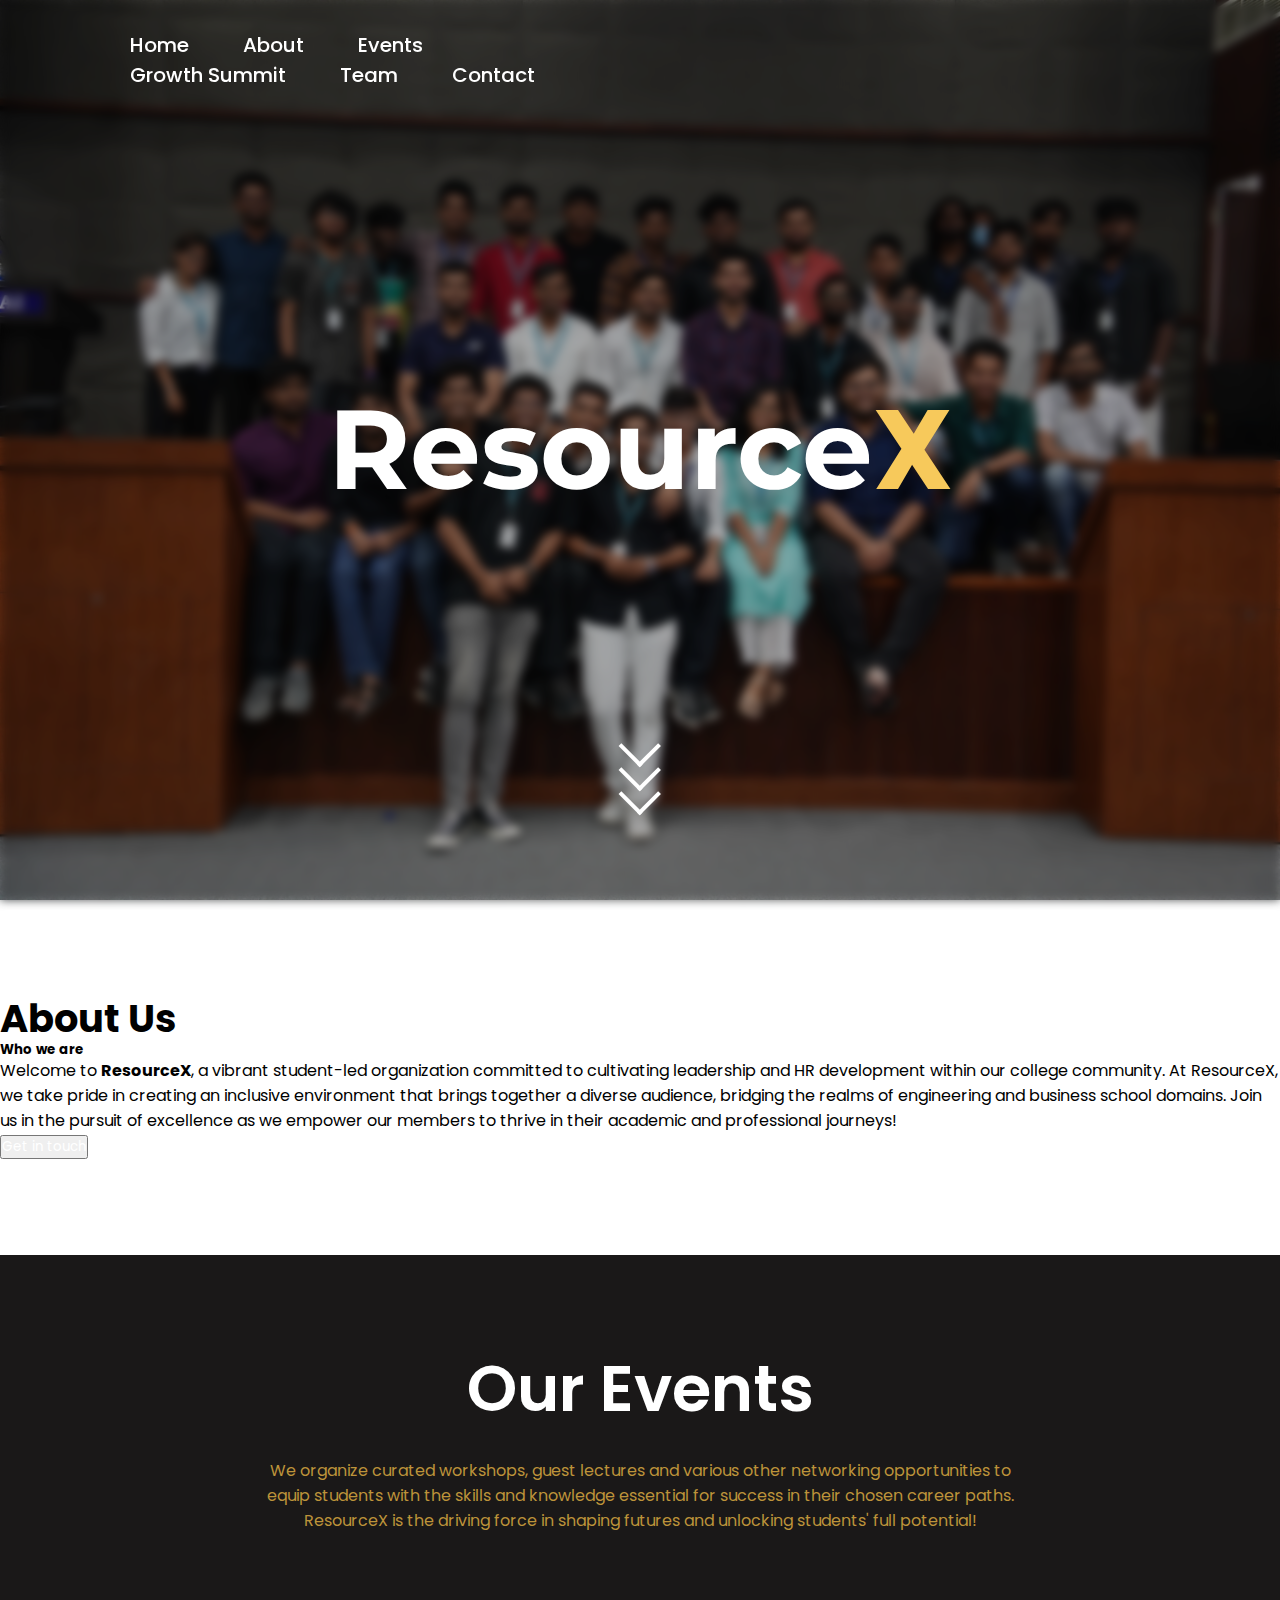
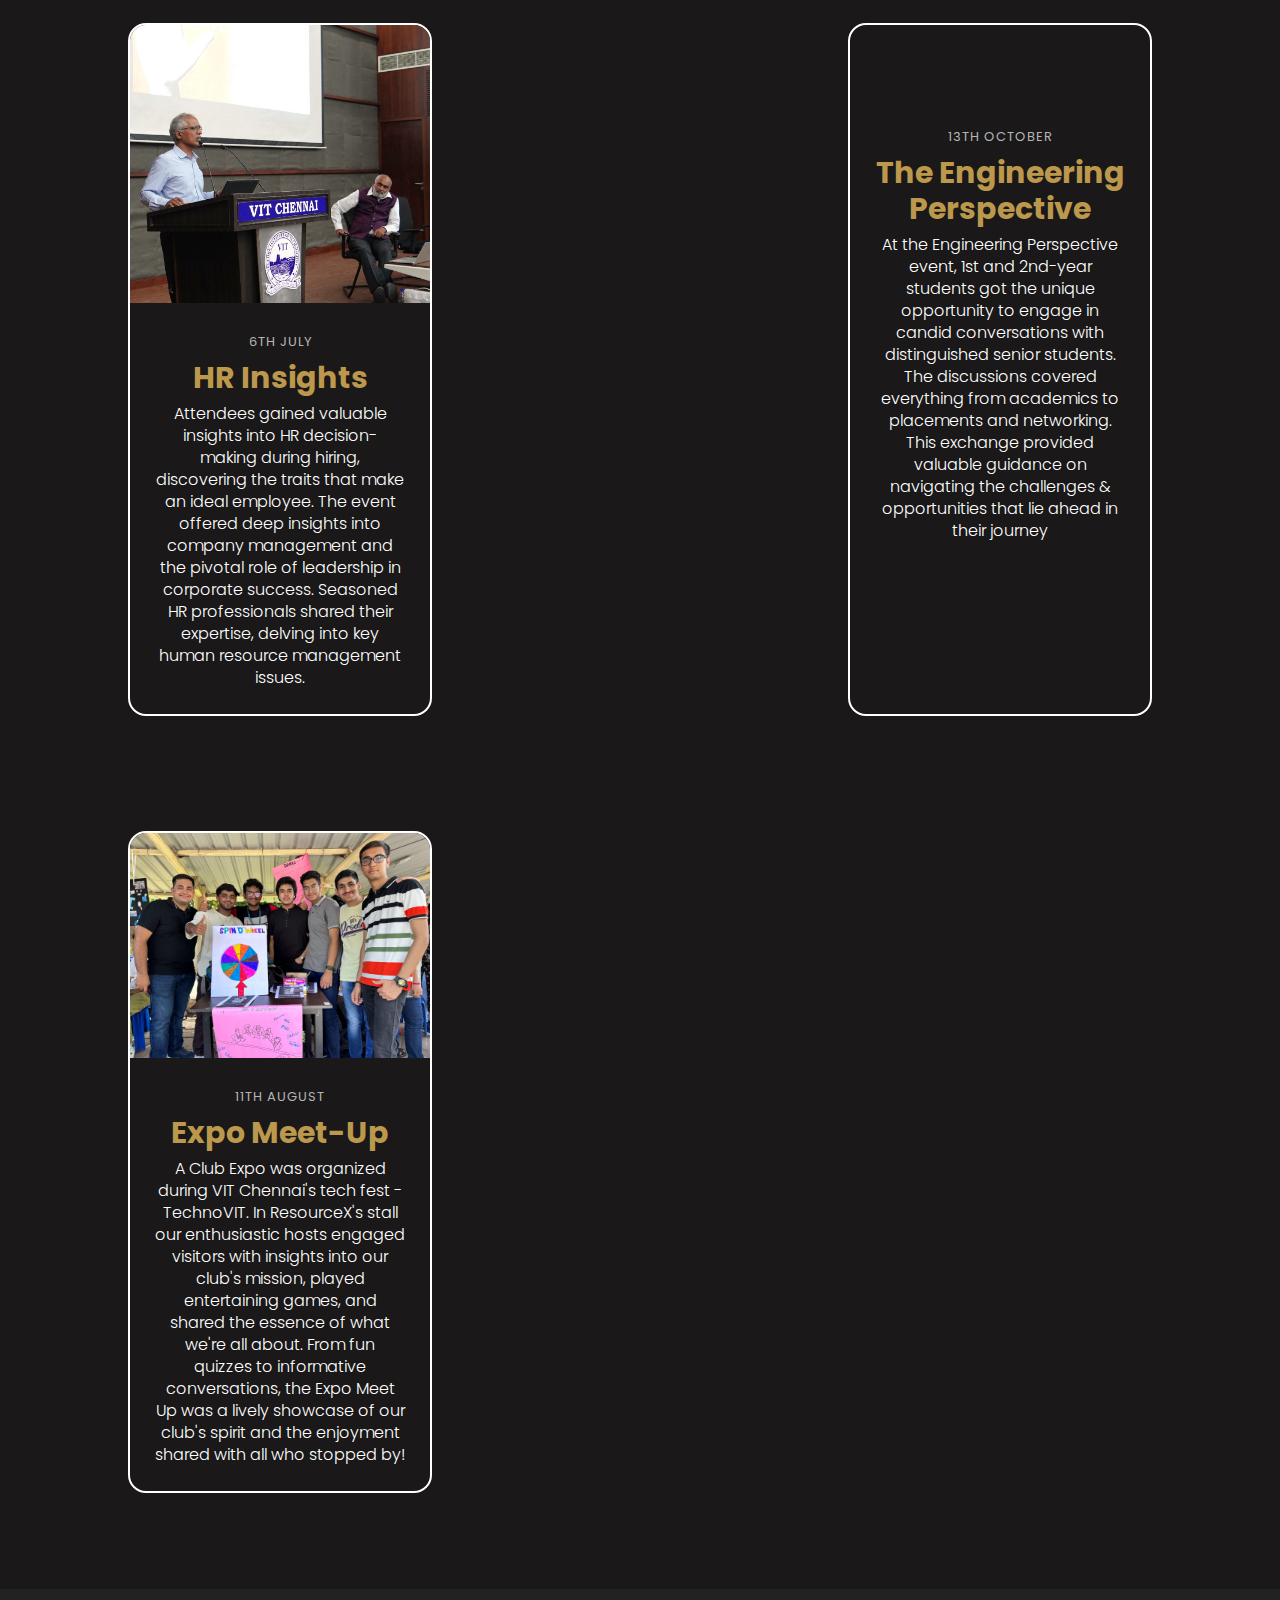
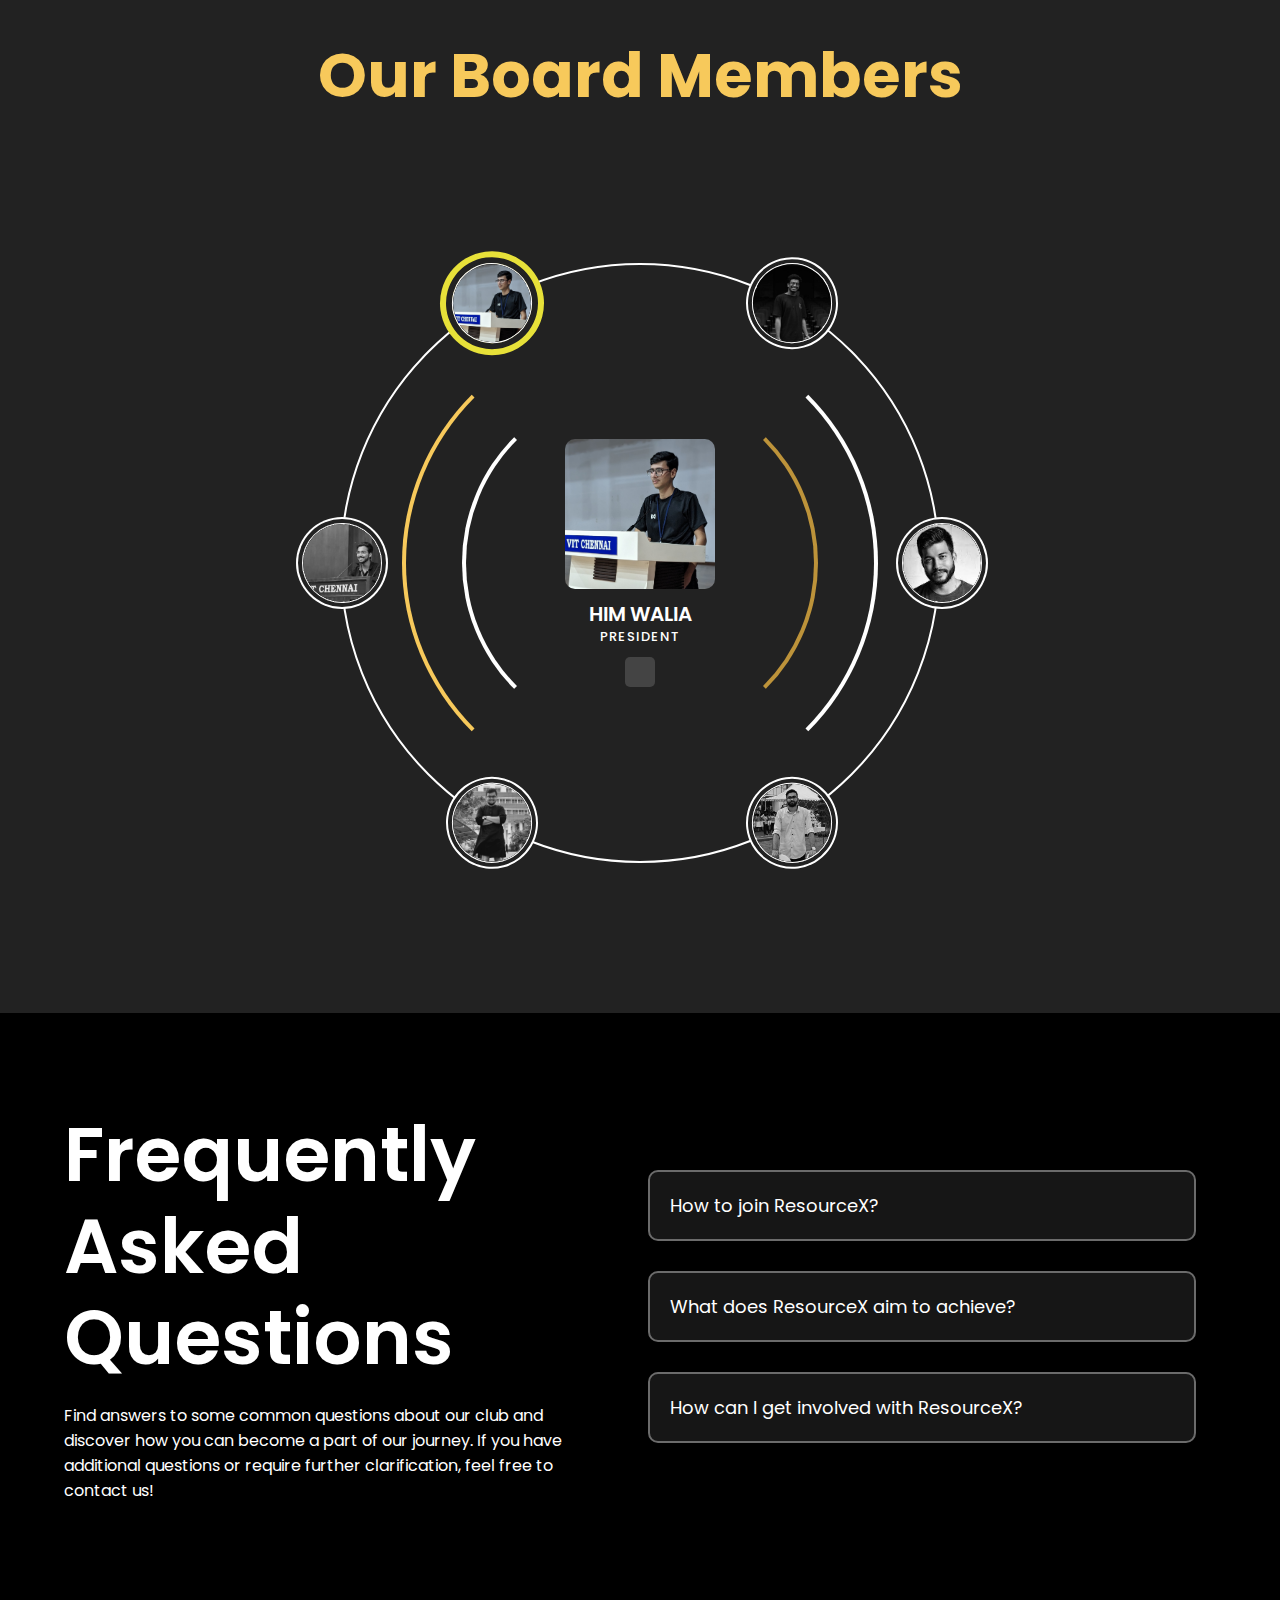
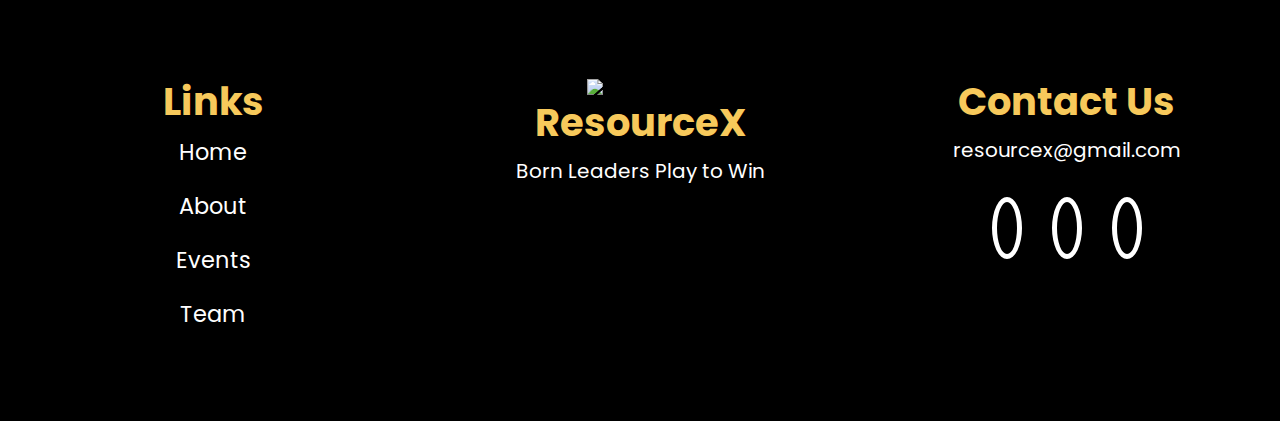
==== index.html @ d6bc9f36 "added content" ====
<!DOCTYPE html>
<html lang="en">

<head>
      <meta charset="UTF-8">
      <meta name="viewport" content="width=device-width, initial-scale=1.0">
      <title>ResourceX</title>

      <!-- Google tag (gtag.js) -->
      <script async src="https://www.googletagmanager.com/gtag/js?id=G-VREZQY65D8"></script>
      <script>
            window.dataLayer = window.dataLayer || [];
            function gtag() { dataLayer.push(arguments); }
            gtag('js', new Date());
            gtag('config', 'G-VREZQY65D8');
      </script>

      <link rel="stylesheet" href="./css/style.css">
      <!--UNICON CDN-->
      <link rel="stylesheet" href="https://unicons.iconscout.com/release/v4.0.8/css/line.css">
      <!--SWIPER JS CDN-->
      <link rel="stylesheet" href="https://cdn.jsdelivr.net/npm/swiper@10/swiper-bundle.min.css" />
      <!--GOOGLE FONTS-->
      <link rel="preconnect" href="https://fonts.googleapis.com">
      <link rel="preconnect" href="https://fonts.gstatic.com" crossorigin>
      <link href="https://cdn.jsdelivr.net/npm/remixicon@3.5.0/fonts/remixicon.css" rel="stylesheet">
      <link href="https://fonts.googleapis.com/css2?family=Libre+Baskerville&family=Montserrat:wght@100;300;400;500;600;700;900&family=Poppins:ital,wght@0,100;0,200;0,300;0,400;0,500;0,600;0,700;0,800;0,900;1,100;1,200;1,300;1,400;1,500;1,600;1,700;1,800;1,900&family=Raleway:ital,wght@0,100;0,200;0,300;0,400;0,500;0,600;0,700;0,800;0,900;1,100;1,200;1,300;1,400;1,500;1,600;1,700;1,800;1,900&display=swap"
            rel="stylesheet">

      <script src="https://code.jquery.com/jquery-3.6.4.min.js"></script>
      <script src="https://ajax.googleapis.com/ajax/libs/jquery/3.5.1/jquery.min.js"></script>


</head>

<body>
      <nav class="navbar">
            <div class="max-width">
                  <div class="navbar-contents">
                        <ul class="menu"> 
                              <li><a href="#home" class="menu-btn">Home</a></li>
                              <li><a href="#about" class="menu-btn">About</a></li>
                              <li><a href="#events" class="menu-btn">Events</a></li>
                        </ul>
                        <div class="logo"><a href="#"><img src="images/ResourceX Logo.png" alt=""></a></div>
                        <ul class="menu">
                              <li><a href="https://drive.google.com/file/d/16_vBStcvI0XlzxNdXzCp1y3q7kFUFlXz/view?usp=sharing" target="_blank" class="menu-btn">Growth Summit</a></li>
                              <li><a href="#team" class="menu-btn">Team</a></li>
                              <li><a href="#footer" class="menu-btn">Contact</a></li>
                        </ul>
                  </div>
            </div>
      </nav>

      <section class="home" id="home">
            <div class="max-width">
                  <div class="home-content">
                        <div>
                              <h1>Resource<span>X</span></h1>
                        </div>
                        <div class="scroll-down">
                              <a href="#about">
                                    <div class="scroll-animation">
                                          <span></span>
                                          <span></span>
                                          <span></span>
                                    </div>
                              </a>
                        </div>
                  </div>

            </div>
      </section>

      <section class="about" id="about">
            <div class="about-content">
                  <div class="blob-wrapper">
                        <div class="blob-box"></div>
                  </div>
                  <div class="about-text">
                        <h1>About Us</h1>
                        <h5>Who we are</h5>
                        <p>
                              Welcome to <strong>ResourceX</strong>, a vibrant student-led organization committed to cultivating 
                              leadership and HR development within our college community. At ResourceX, we take pride in creating an inclusive environment 
                              that brings together a diverse audience, bridging the realms of engineering and 
                              business school domains. Join us in the pursuit of excellence as we empower our 
                              members to thrive in their academic and professional journeys!
                        </p>      
                        <button><a href="#footer">Get in touch</a></button>
                  </div>
            </div>
      </section>
      <!--============================END OF THE CATEGORIES=============================-->
      <section class="events" id="events">
            <div class="events-page">
                  <h2 class="event-title">Our Events</h2>
                  <div class="event-page-desc">
                        
                        We organize curated workshops, guest lectures and various other networking 
                        opportunities to equip students with the skills and knowledge essential for 
                        success in their chosen career paths. ResourceX is the driving force in shaping futures 
                        and unlocking students' full potential!
                  </div>
                  <div class="event-cards">
                        <div class="event-card">
                              <img src="images/hr_insights/hri_cover.jpg"
                                    alt="">
                              <div class="card-text">
                                    <span class="date">6th July</span>
                                    <h3>HR Insights</h3>
                                    <p>
                                          Attendees gained valuable insights into HR decision-making during hiring, discovering the traits that make an ideal employee. The event offered deep insights into company management and the pivotal role of leadership in corporate success. Seasoned HR professionals shared their expertise, delving into key human resource management issues.
                                    </p>

                              </div>
                        </div>

                        <div class="event-card">
                              <img src="./images/TEP/TEP (1).jpeg"alt="">
                              <div class="card-text">
                                    <span class="date">13th october</span>
                                    <h3>The Engineering Perspective</h3>
                                    <p>At the Engineering Perspective event, 1st and 2nd-year students got the unique 
                                          opportunity to engage in candid conversations with distinguished senior students.
                                          The discussions covered everything from academics to placements and networking. This
                                          exchange provided valuable guidance on navigating the challenges & opportunities
                                          that lie ahead in their journey</p>
                              
                              </div>
                        </div>

                        <div class="event-card">
                              <img src="images/expo/EXP (2).jpg"
                                    alt="">
                              <div class="card-text">
                                    <span class="date">11th August</span>
                                    <h3>Expo Meet-Up</h3>
                                    <p>
                                          A Club Expo was organized during VIT Chennai's tech fest - TechnoVIT. In ResourceX's stall our enthusiastic hosts engaged visitors with insights into our club's mission, played entertaining games, and shared the essence of what we're all about. From fun quizzes to informative conversations, the Expo Meet Up was a lively showcase of our club's spirit and the enjoyment shared with all who stopped by!
                                    </p>
                                    </div>
                        </div>
                        

                  </div>
            </div>

      </section>
      <!--============================END OF THE EVENTS=============================-->

      <h1 class="team-title" id="team">Our Board Members</h1>

      <section class="team">
            <div class="team-section">
                  <div class="icon">
                        <div class="imgBx active" style="--i:1;" data-id="content1">
                              <img src="./images/board/him.jpg" alt="">
                        </div>
                        <div class="imgBx" style="--i:2;" data-id="content2">
                              <img src = "./images/board/harsha.jpg" alt="">
                        </div>
                        <div class="imgBx" style="--i:3;" data-id="content3">
                              <img src="./images/board/sample-person.jpeg" alt="">
                        </div>
                        <div class="imgBx" style="--i:4;" data-id="content4">
                              <img src="./images/board/ekagra.jpg" alt="">
                        </div>
                        <div class="imgBx" style="--i:5;" data-id="content5">
                              <img src="./images/board/nilabh1.jpg" alt="">
                        </div>
                        <div class="imgBx" style="--i:6;" data-id="content6">
                              <img src="./images/board/vinay1.jpg" alt="">
                        </div>
                  </div>
                  <div class="teams-content">
                        <div class="contentBx active" id="content1">
                              <div class="teams-card">
                                    <div class="imgBx">
                                          <img src="./images/board/him.jpg" alt="">
                                    </div>
                                    <div class="textBx">
                                          <h2>Him Walia<br><span>President</span></h2>
                                          <ul class="sci">
                                                <li><a href="#"><i class="ri-linkedin-fill"></i></a></li>
                                          </ul>
                                    </div>
                              </div>
                        </div>
                        <div class="contentBx" id="content2">
                              <div class="teams-card">
                                    <div class="imgBx">
                                          <img src="./images/board/harsha.jpg" alt="">
                                    </div>
                                    <div class="textBx">
                                          <h2>Harsha Muppalla<br><span>Vice-President</span></h2>
                                          <ul class="sci">
                                                <li><a href="#"><i class="ri-linkedin-fill"></i></a></li>
                                          </ul>
                                    </div>
                              </div>
                        </div>
                        <div class="contentBx" id="content3">
                              <div class="teams-card">
                                    <div class="imgBx">
                                          <img src="images/sample-person.jpeg" alt="">
                                    </div>
                                    <div class="textBx">
                                          <h2>Sanjeedah Siraj<br><span>Joint Secretary</span></h2>
                                          <ul class="sci">
                                                <li><a href="#"><i class="ri-linkedin-fill"></i></a></li>
                                          </ul>
                                    </div>
                              </div>
                        </div>
                        <div class="contentBx" id="content4">
                              <div class="teams-card">
                                    <div class="imgBx">
                                          <img src="./images/board/ekagra.jpg" alt="">
                                    </div>
                                    <div class="textBx">
                                          <h2>Ekagra Nigam<br><span>Treasurer</span></h2>
                                          <ul class="sci">
                                                <li><a href="#"><i class="ri-linkedin-fill"></i></a></li>
                                          </ul>
                                    </div>
                              </div>
                        </div>
                        <div class="contentBx" id="content5">
                              <div class="teams-card">
                                    <div class="imgBx">
                                          <img src="./images/board/nilabh1.jpg" alt="">
                                    </div>
                                    <div class="textBx">
                                          <h2>Nilabh Pandey<br><span>Advisory</span></h2>
                                          <ul class="sci">
                                                <li><a href="#"><i class="ri-linkedin-fill"></i></a></li>
                                          </ul>
                                    </div>
                              </div>
                        </div>
                        <div class="contentBx" id="content6">
                              <div class="teams-card">
                                    <div class="imgBx">
                                          <img src="./images/board/vinay1.jpg" alt="">
                                    </div>
                                    <div class="textBx">
                                          <h2>Vinay Malkar<br><span>Advisory</span></h2>
                                          <ul class="sci">
                                                <li><a href="#"><i class="ri-linkedin-fill"></i></a></li>
                                          </ul>
                                    </div>
                              </div>
                        </div>
                  </div>
            </div>

      </section>

      <!--============================START OF FAQs=============================-->

      <section class="faq">
            <div class="faq-contents">
                  <div class="faq-title">
                        <h2>Frequently Asked Questions</h2>
                        <span>
                              Find answers to some common questions about our club and discover how you can become a part of our journey. If you have additional questions or require further clarification, feel free to contact us!
                        </span>
                  </div>
                  <div class="faq-boxes">

                        <div class="faqbox">
                              <div class="question">
                                    <span>How to join ResourceX?</span>
                                    <i class="icon ri-arrow-down-s-line ri-2x"></i>
                              </div>
                              <div class="answer">
                                    To join the ResourceX you can apply via the official Student Welfare Committee's mail. The recruitment drive starts at the beginning of each semester of the regular academic schedule.
                              </div>
                        </div>
                        <div class="faqbox">
                              <div class="question">
                                    <span>What does ResourceX aim to achieve?</span>
                                    <i class="icon ri-arrow-down-s-line ri-2x"></i>
                              </div>
                              <div class="answer">
                                    ResourceX is dedicated to elevating students' professional skills and empowering them to enhance their resumes through a range of events, seminars, and hands-on workshops. We provide opportunities to refine your professional toolkit and unlock new possibilities for your career growth.
                              </div>
                        </div>
                        <div class="faqbox">
                              <div class="question">
                                    <span>How can I get involved with ResourceX?</span>
                                    <i class="icon ri-arrow-down-s-line ri-2x"></i>
                              </div>
                              <div class="answer">
                                    Getting involved with ResourceX is easy! Attend our events, participate in seminars, and join our workshops to actively contribute to your professional development. Stay updated on our upcoming activities through our Instagram handle and your VIT email.
                              </div>
                        </div>
                  </div>
            </div>
      </section>
      <!--============================END OF FAQs=============================-->

      <!--============================START OF TESTIMONIALS=============================-->
      <!--
      <section class="container testimonials_container mySwiper">
            <h2>Board Member's Testimonials</h2>
            <div class="swiper-wrapper">
                  <article class="testimonials swiper-slide">
                        <div class="avatar">
                              <img src="./images/avatar1.jpg" alt="">
                        </div>
                        <div class="testimonial_info">
                              <h5>Him Walia</h5>
                              <small>PRESIDENT</small>
                        </div>
                        <div class="testimonial_body">
                              <p>Lorem, ipsum dolor sit amet consectetur adipisicing elit. Minima minus nulla delectus perspiciatis, sint voluptatem nostrum harum porro quas! In.</p>
                        </div>
                  </article>

                  <article class="testimonials swiper-slide">
                        <div class="avatar">
                              <img src="./images/avatar2.jpg" alt="">
                        </div>
                        <div class="testimonial_info">
                              <h5>Student 2</h5>
                              <small>VICE-PRESIDENT</small>
                        </div>
                        <div class="testimonial_body">
                              <p>Lorem, ipsum dolor sit amet consectetur adipisicing elit. Minima minus nulla delectus perspiciatis, sint voluptatem nostrum harum porro quas! In.</p>
                        </div>
                  </article>

                  <article class="testimonials swiper-slide">
                        <div class="avatar">
                              <img src="./images/avatar3.jpg" alt="">
                        </div>
                        <div class="testimonial_info">
                              <h5>Student 3</h5>
                              <small>GEN-SEC</small>
                        </div>
                        <div class="testimonial_body">
                              <p>Lorem, ipsum dolor sit amet consectetur adipisicing elit. Minima minus nulla delectus perspiciatis, sint voluptatem nostrum harum porro quas! In.</p>
                        </div>
                  </article>

                  <article class="testimonials swiper-slide">
                        <div class="avatar">
                              <img src="./images/avatar4.jpg" alt="">
                        </div>
                        <div class="testimonial_info">
                              <h5>Student 4</h5>
                              <small>Treasurer</small>
                        </div>
                        <div class="testimonial_body">
                              <p>Lorem, ipsum dolor sit amet consectetur adipisicing elit. Minima minus nulla delectus perspiciatis, sint voluptatem nostrum harum porro quas! In.</p>
                        </div>
                  </article>

                  <article class="testimonials swiper-slide">
                        <div class="avatar">
                              <img src="./images/avatar5.jpg" alt="">
                        </div>
                        <div class="testimonial_info">
                              <h5>Student 5</h5>
                              <small>Design & Media Head</small>
                        </div>
                        <div class="testimonial_body">
                              <p>Lorem, ipsum dolor sit amet consectetur adipisicing elit. Minima minus nulla delectus perspiciatis, sint voluptatem nostrum harum porro quas! In.</p>
                        </div>
                  </article>
            </div>
            <div class="swiper-pagination"></div>
      </section>-->
      <!-- ====================END OF TESTIMONIALS============-->


      <footer class="footer" id="footer">
            <div class="footer-col">
                  <h1>Links</h1>
                  <ul class="links">
                        <li><a href="#home">Home</a></li>
                        <li><a href="#about">About</a></li>
                        <li><a href="#events">Events</a></li>
                        <li><a href="#team">Team</a></li>
                  </ul>
            </div>
            <div class="footer-col">

                  <img src="./images/ResourceX Logo.png" class="resourcex_logo">
                  <h1>ResourceX</h1>
                  <p><i class="ri-double-quotes-l"></i>Born Leaders Play to Win<i class="ri-double-quotes-r"></i></p>
            </div>
            <div class="footer-col">
                  <h1>Contact Us</h1>
                  <p class="email-add"><a href="mailto:resourcex@gmail.com">resourcex@gmail.com</a></p>
                  <ul class="socials">
                        
                        <li><a href="https://www.instagram.com/resourcex_vitcc/"><i class="ri-instagram-fill ri-xl"></i></a></li>
                        <!-- <li><a href="#"><i class="ri-map-pin-2-fill ri-xl"></i></a></li> -->
                        <li><a href="https://www.linkedin.com/company/resourcex-vitcc/"><i class="ri-linkedin-fill ri-xl"></i></a></li>
                        <li><a href="#"><i class="ri-twitter-x-line ri-xl"></i></a></li>
                        <!-- <li><a href="#"><i class="ri-github-fill ri-xl"></i></a></li> -->
                  </ul>
            </div>
      </footer>

      <script src="./main.js"></script>
      <script src="https://cdn.jsdelivr.net/npm/swiper@10/swiper-bundle.min.js"></script>
      <script>
            var swiper = new Swiper(".mySwiper", {
                  slidesPerView: 2,
                  spaceBetween: 30,
                  freeMode: true,
                  pagination: {
                        el: ".swiper-pagination",
                        clickable: true,
                  },
                  // when window width is >= 600px
                  breakpoints: {
                        600: {
                              slidesPerView: 3
                        }
                  }
            });

            let imgBx = document.querySelectorAll('.imgBx');
            let contentBx = document.querySelectorAll('.contentBx');

            for (let i = 0; i < imgBx.length; i++) {
                  imgBx[i].addEventListener('mouseover', function () {
                        
                        for (let i = 0; i < contentBx.length; i++) {
                              contentBx[i].className = 'contentBx';
                        }
                        document.getElementById(this.dataset.id).className = 'contentBx active';

                        for (let i = 0; i < contentBx.length; i++) {
                              imgBx[i].className = 'imgBx';
                        }
                        this.className = 'imgBx active';
                  });
            }
      </script>
</body>

</html>
---- css/style.css ----
@import url('https://fonts.googleapis.com/css2?family=Poppins:wght@400;500;600;700&family=Ubuntu:wght@400;500;700&display=swap');
@import url('https://fonts.googleapis.com/css2?family=Montserrat&display=swap');
@import url('https://fonts.googleapis.com/css?family=Prompt&display=swap');
@import url('https://fonts.googleapis.com/css2?family=Outfit:wght@700&display=swap');

* {
      margin: 0;
      padding: 0;
      box-sizing: border-box;
      font-family: "Poppins", sans-serif;
      text-decoration: none;
}

html {
      scroll-behavior: smooth;
}

:root {
      --color-primary: #7A563A;
      --color-success: #00bf8e;
      --color-warning: #f7c95b;
      --color-danger: #f75842;
      --color-danger-variant: rgba(247, 88, 66, 0.4);
      --color-white: #fff;
      --color-light: rgba(255, 255, 255, 0.7);
      --color-black: #000;
      --color-bg: #694A31;
      --color-bg1: #956F3F;
      --color-bg2: #BC984D;

      --container-width-lg: 76%;
      --container-width-md: 90%;
      --container-width-sm: 94%;

      --transition: all 400ms ease;
}

.max-width {
      max-width: 1300px;
      padding: 0 80px;
      margin: auto;
}

/*navbar styling*/

.navbar {
      position: fixed;
      width: 100%;
      z-index: 999;
      padding: 30px 0;
      transition: all 0.3 ease;
}

.navbar.sticky {
      padding: 15px 0;
      background: #000;
}

.navbar .max-width {
      display: flex;
      align-items: center;
      justify-content: space-between;
}

.navbar .logo a {
      color: #fff;
      font-size: 35px;
      font-weight: 600;
}

.navbar .logo a span {
      color: #f7c95b;
      transition: all 0.3s ease;
}

.navbar.sticky .logo a span {
      color: #f7c95b;

}

.navbar .menu li {
      display: none;
      display: inline-block;
}

.navbar .menu li a {
      display: block;
      color: #fff;
      font-size: 20px;
      font-weight: 500;
      margin-left: 50px;
      transition: color 0.3 ease;
      position: relative;
}

.navbar .menu li a::before {
      content: "";
      position: absolute;
      top: 100%;
      left: 0;
      width: 0;
      height: 2px;
      background: #fff;
      transition: .3s;

}

.navbar .menu li a:hover::before {
      width: 100%;
}

/* home page styling*/

.home {
      display: flex;
      /*background: linear-gradient(109.6deg, rgb(43, 1, 91) 13.4%, rgb(122, 2, 54) 100.2%);*/
      background: url(../images/DSC04580.JPG);
      background-size: cover;
      background-attachment: fixed;
      color: white;
      height: 100vh;
      color: #fff;
      min-height: 500px;
      background-size: cover;
      background-attachment: fixed;
      font-family: 'Ubuntu', sans-serif;
      position: relative;
}

.home::before {
      content: '';
      position: absolute;
      top: 0;
      left: 0;
      right: 0;
      bottom: 0;
      background: inherit;
      filter: blur(5px) brightness(70%);
}

.home-content {
      position: relative;
      z-index: 1;
}

.home h1 {
      font-size: 7em;
      text-align: center;
      margin: 0;
      font-family: 'Montserrat', sans-serif;

}

.home h1 span {
      color: #f7c95b;

}

/*scroll animation*/
.scroll-down {
      background: none;
      width: 50%;
      display: flex;
      align-items: center;
      justify-content: center;
      position: absolute;
      bottom: -32vh;
      left: 50%;
      transform: translateX(-50%);
}

.scroll-animation {
      display: flex;
      flex-direction: column;
      align-items: center;
      justify-content: space-between;
}

.scroll-animation span {
      display: block;
      width: 30px;
      height: 30px;
      border-bottom: 4px solid white;
      border-right: 4px solid white;
      transform: rotate(45deg);
      animation: scroll 2s linear infinite;
      margin: -3px;
}

.scroll-animation span:nth-child(2) {
      animation-delay: -0.2s;
}

.scroll-animation span:nth-child(3) {
      animation-delay: -0.4s;
}

@keyframes scroll {
      0% {
            opacity: 0;
            transform: rotate(45deg) translate(-20px, -20px);
      }

      50% {
            opacity: 1;
      }

      100% {
            opacity: 0;
            transform: rotate(45deg) translate(20px, 20px);
      }
}

/* /* 1rem = 16px */
.container {
      width: var(--container-width-lg);
      margin: 0 auto;
}

section {
      padding: 6rem 0;
}

h1,
h2,
h3,
h4,
h5 {
      line-height: 1.2;
}

h1 {
      font-size: 2.4rem;
}

h2 {
      font-size: 2rem;
}

h3 {
      font-size: 1.6rem;
}

h4 {
      font-size: 1.3rem;
}

a {
      color: var(--color-white);
}

img {
      width: 100%;
      display: block;
      object-fit: cover;
}

.btn {
      display: inline-block;
      background: var(--color-white);
      color: var(--color-black);
      padding: 1rem 2rem;
      border: 1px solid transparent;
      font-weight: 500;
      transition: var(--transition);
}

.btn:hover {
      background: transparent;
      color: var(--color-white);
      border-color: var(--color-white);
}

.btn-primary {
      background: var(--color-danger);
      color: var(--color-white);
}

*/

/* =====================CATEGORIES=================== */
.categories {
      background: var(--color-bg1);
      height: 40rem;
}

.categories h1 {
      line-height: 1;
      margin-bottom: 3rem;
}

.categories_container {
      display: grid;
      grid-template-columns: 30% 70%;
}

.categories_left {
      margin-right: 4rem;
}

.categories_left p {
      margin: 1rem 0 3rem;
}

.categories_right {
      display: grid;
      grid-template-columns: repeat(3, 1fr);
      gap: 1.5rem;
}

.category {
      background: var(--color-bg2);
      padding: 2rem;
      border-radius: 2rem;
      transition: var(--transition);
}

.category:hover {
      box-shadow: 0 3rem 3rem rgba(0, 0, 0, 0.35);
      z-index: 1;
}

.category_icon {
      background: var(--color-primary);
      padding: 0.7rem;
      border-radius: 0.9rem;
}

.category h5 {
      margin: 1rem 0 1rem;
}

.category p {
      font-size: 0.85rem;
      font-weight: 500;
}

.category:nth-child(2) .category_icon {
      background: #C1564C;
}

.category:nth-child(3) .category_icon {
      background: #007C6D;
}

.category:nth-child(4) .category_icon {
      background: #007C6D;
}

.category:nth-child(5) .category_icon {
      background: #C1564C;
}

/* navbar scrolling via javascript */
.window-scroll {
      background: var(--color-primary);
      box-shadow: 0rem 1rem 2rem rgba(0, 0, 0, 0.35);
}




/*Faq section*/
.faq {
      background-color: #000;
      display: flex;
      color: white;
      justify-content: center;
      font-family: 'Outfit', sans-serif;
      position: relative;
}

.faq-contents {
      display: flex;
      align-items: center;
      justify-content: center;
      max-width: 90vw;
      gap: 15px;
}

.faq-title,
.faq-boxes {
      flex: 1;
}


.faq-title h2 {
      font-size: 76px;
      font-weight: 600;
      padding-bottom: 20px;
      text-align: start;
}

.faq-boxes {
      display: flex;
      flex-direction: column;
      gap: 30px;
      margin: 20px;

}

.faqbox {
      display: flex;
      flex-direction: column;
      background-color: #161616;
      padding: 20px;
      border: rgb(107, 107, 107) 2px solid;
      border-radius: 10px;
      font-size: 18px;
      cursor: pointer;
      transition: all 0.2s ease-out;
      justify-content: center;
}

.faqbox .question {
      display: flex;
      justify-content: space-between;
      align-items: center;
}

.faqbox .answer {
      color: gray;
      max-height: 0;
      overflow: hidden;
      transition: max-height 0.2s;
}

.faqbox:hover {
      border: white 2px solid;
}

.icon {
      transition: 0.2s;
}

.icon.active {
      transform: rotate(180deg);
}

/* ===================TESTIMONIALS =================*/
.testimonials_container {
      position: relative;
      overflow-x: hidden;
      margin-bottom: 5rem;
}

.testimonial {
      padding-top: 2rem;
}

.avatar {
      width: 6rem;
      height: 6rem;
      border-radius: 50%;
      overflow: hidden;
      margin: 0 auto 1rem;
      border: 0.5rem solid var(--color-bg1);
}

.testimonial_info {
      text-align: center;
}

.testimonial_body {
      background: var(--color-bg1);
      padding: 2rem;
      margin-top: 3rem;
      position: relative;
}

.testimonial_body::before {
      content: "";
      display: block;
      background: linear-gradient(135deg, transparent, var(--color-bg1), var(--color-bg1), var(--color-bg1));
      width: 3rem;
      height: 3rem;
      position: absolute;
      left: 50%;
      top: -1.5rem;
      transform: rotate(45deg);
}


/* ===================FOOTER================= */
.footer {
      display: flex;
      color: #f7c95b;
      padding: 5rem 0rem;
      height: auto;
      justify-content: center;
      flex-wrap: wrap;
      background-color: #000;
}

.footer-col li {
      font-size: 1.4rem;
      text-align: center;
      list-style-type: none;
      padding: 10px;

}

.footer-col {
      display: flex;
      flex-direction: column;
      align-items: center;
      flex: 1;

}

.footer-col .resourcex_logo {
      width: 25%;
      height: auto;
      padding-bottom: 5px;
}

.footer-col p {
      font-size: 20px;
      margin: 10px 5px;
      color: #fff;

}

.socials {
      list-style: none;
      display: flex;
      align-items: center;
      justify-content: center;
      margin: 1rem 0 3rem 0;
}

.socials li {
      margin: 10px 5px;
}

.socials a {
      text-decoration: none;
      color: #fff;
      border: 5px solid white;
      padding: 10px;
      border-radius: 50%;
}

.socials a i {
      width: 30px;
      height: 30px;
      transition: color .4s ease;
}

.socials a:hover i {
      color: #BC984D;
}

.events {
      background-color: #1a1818;
      display: flex;
      justify-content: center;
}



.events-page {
      display: flex;
      color: white;
      justify-content: space-around;
      font-family: 'Outfit', sans-serif;
      position: relative;
      flex-direction: column;
      align-items: center;
      max-width: 80%;
      text-align: center;
}

.event-title {
      font-size: 64px;
      font-weight: 600;
      padding-bottom: 30px;
      text-align: center;
}

.event-page-desc {
      margin: 0 0 10vh 0;
      max-width: 75%;
      color: #bd933a;
}

.event-cards {
      display: flex;
      flex-wrap: wrap;
      justify-content: space-between;
      gap: 9vw;
}


.card-image {
      grid-area: image;
      border-top-left-radius: 15px;
      border-top-right-radius: 15px;
      background-size: cover;
      overflow: hidden;
      position: relative;
      z-index: -1;
      /* Move the image behind the border */
}

.event-card {
      display: grid;
      grid-template-columns: 300px;
      grid-template-rows: 210px 300;
      grid-template-areas: "image" "text" "more";
      border-radius: 18px;
      text-align: center;
      overflow: hidden;
      position: relative;
      border: white 2px solid;
}

.card-text {
      grid-area: text;
      margin: 25px;
}

.card-text .date {
      font-size: 13px;
      color: #b5b5b5;
      letter-spacing: 1px;
      text-transform: uppercase;
}

.card-text h3 {
      font-size: 30px;
      font-weight: 700;
      color: #BC984D;
      margin: 7px 0;
}

.card-text p {
      font-size: 16px;
      font-weight: 300;
      line-height: 22px;
}

.team-title{
      text-align: center;
      font-size: 62px;
      padding-top: 50px;
      background-color: #222;
      color: #f7c95b;
}

.team {
      display: flex;
      justify-content: center;
      align-items: center;
      min-height: 100vh;
      background-color: #222;
}

.team-section {      
      position: relative;
      width: 600px;
      height: 600px;
      border: 2px solid #fff;
      border-radius: 50%;
}
.team-section h1{
      font-size: 76px;
      color: #f7c95b;

}

.team-section .icon {
      position: relative;
      left: -50%;
      width: 100%;
      height: 100%;
      display: flex;
      justify-content: center;
      align-items: center;
      cursor: pointer;
}

.icon .imgBx {
      position: absolute;
      width: 80px;
      height: 80px;
      border-radius: 50%;
      transition: 0.5s;
      border: 1px solid #fff;
      box-shadow: 0 0 0 4px #222,
            0 0 0 6px #fff;
      transform: rotate(calc(360deg/6*var(--i)));
      transform-origin: 340px;
      z-index: 100;
      overflow: hidden;
}

.icon .imgBx img {
      position: absolute;
      top: 0;
      left: 0;
      width: 100%;
      height: 100%;
      border-radius: 50%;
      object-fit: cover;
      transform: rotate(calc(-360deg/6*var(--i)));
      transition: 0.5s;
      filter: grayscale(1);
}

.icon .imgBx.active {
      box-shadow: 0 0 0 6px #222,
            0 0 0 12px #e7e139;
}

.icon .imgBx.active img {
      filter: grayscale(0);
}

.teams-content {
      position: absolute;
      inset: 0;
      overflow: hidden;
      display: flex;
      justify-content: center;
      align-items: center;

}

.teams-content::before {
      content: '';
      position: absolute;
      inset: 60px;
      border: 4px solid transparent;
      border-left: 4px solid #f7c95b;
      border-right: 4px solid #fff;
      border-radius: 50%;
      animation: animate_01 5s linear infinite;
      z-index: 1;
      pointer-events: none;
}

.teams-content::after {
      content: '';
      position: absolute;
      inset: 120px;
      border: 4px solid transparent;
      border-left: 4px solid #fff;
      border-right: 4px solid #bd933a;
      border-radius: 50%;
      animation: animate_02 2.5s linear infinite;
      z-index: 1;
      pointer-events: none;
}



.contentBx {
      position: absolute;
      transform: scale(0);
      transition: 0.5s;
      opacity: 0;
      display: flex;
      justify-content: center;
      align-items: center;
}

.contentBx.active {
      transform: scale(1);
      opacity: 1;
      transition-delay: 0.5s;
}

.contentBx .teams-card {
      position: relative;
      display: flex;
      justify-content: center;
      align-items: center;
      flex-direction: column;
      gap: 15px;
}

.contentBx .teams-card .imgBx {
      position: relative;
      width: 150px;
      height: 150px;
      border-radius: 10px;
      overflow: hidden;

}

.contentBx .teams-card .imgBx img {
      position: absolute;
      top: 0;
      left: 0;
      width: 100%;
      height: 100%;
      object-fit: cover;
}

.contentBx .teams-card .textBx{
      display: flex;
      justify-content: center;
      align-items: center;
      flex-direction: column;
}

.contentBx .teams-card .textBx h2{
      position: relative;
      font-size: 1.25em;
      font-weight: 600;
      color: #fff;
      line-height: 1em;
      text-transform: uppercase;
      text-align: center;
}

.contentBx .teams-card .textBx h2 span{
      font-size: 0.65em;
      color: #fff;
      font-weight: 500;
      letter-spacing: 0.1em;
}

.contentBx .teams-card .textBx .sci{
      position: relative;
      display: flex;
      gap: 7px;
      margin-top: 10px;
}

.contentBx .teams-card .textBx .sci li{
      list-style: none;
}

.contentBx .teams-card .textBx .sci li a{
      position: relative;
      width: 30px;
      height: 30px;
      display: flex;
      justify-content: center;
      align-items: center;
      background: #444;
      color: #fff;
      text-decoration: none;
      border-radius: 5px;
      transition: 0.5s;
}

@keyframes animate_01 {
      0% {
            rotate: 0deg;
      }

      100% {
            rotate: 360deg;
      }
}

@keyframes animate_02 {
      0% {
            rotate: 360deg;
      }

      100% {
            rotate: 0deg;
      }
}

/* ===========MEDIA QUERIES (TABLETS) ===========*/
@media screen and (max-width: 1024px) {
      .container {
            width: var(--container-width-md);
      }

      h1 {
            font-size: 2.2rem;
      }

      h2 {
            font-size: 1.7rem;
      }

      h3 {
            font-size: 1.4rem;
      }

      h4 {
            font-size: 1.2rem;
      }

      /* ================= NAVBAR =============== */
      nav button {
            display: inline-block;
            background: transparent;
            font-size: 1.8rem;
            color: var(--color-white);
            cursor: pointer;
      }

      nav button#close_menu {
            display: none;
      }

      .nav_menu {
            position: fixed;
            top: 5rem;
            right: 5%;
            height: fit-content;
            width: 18rem;
            flex-direction: column;
            gap: 0;
            display: none;
      }

      .nav_menu li {
            width: 100%;
            height: 5.8rem;
            animation: animateNavItems 400ms linear forwards;
            transform-origin: top right;
            opacity: 0;
      }

      .nav_menu li:nth-child(2) {
            animation-delay: 200ms;
      }

      .nav_menu li:nth-child(3) {
            animation-delay: 400ms;
      }

      .nav_menu li:nth-child(4) {
            animation-delay: 600ms;
      }

      @keyframes animateNavItems {
            0% {
                  transform: rotateZ(-90deg) rotateX(90deg) scale(0.1);
            }

            100% {
                  transform: rotateZ(0) rotateX(0) scale(1);
                  opacity: 1;
            }
      }


      .nav_menu li a {
            background: var(--color-primary);
            box-shadow: -4rem 6rem 10rem rgba(0, 0, 0, 0.6);
            width: 100%;
            height: 100%;
            display: grid;
            place-items: center;
      }

      .nav_menu li a:hover {
            background: var(--color-bg2);
            color: var(--color-white);
      }


      /* ==============HEADER============== */
      header {
            height: 52vh;
            margin-bottom: 4rem;
      }

      .header_container {
            gap: 0;
            padding-bottom: 3rem;
      }

      /* ============CATEGORIES============== */
      .categories {
            height: auto;
      }

      .categories_container {
            grid-template-columns: 1fr;
            gap: 3rem;
      }
}
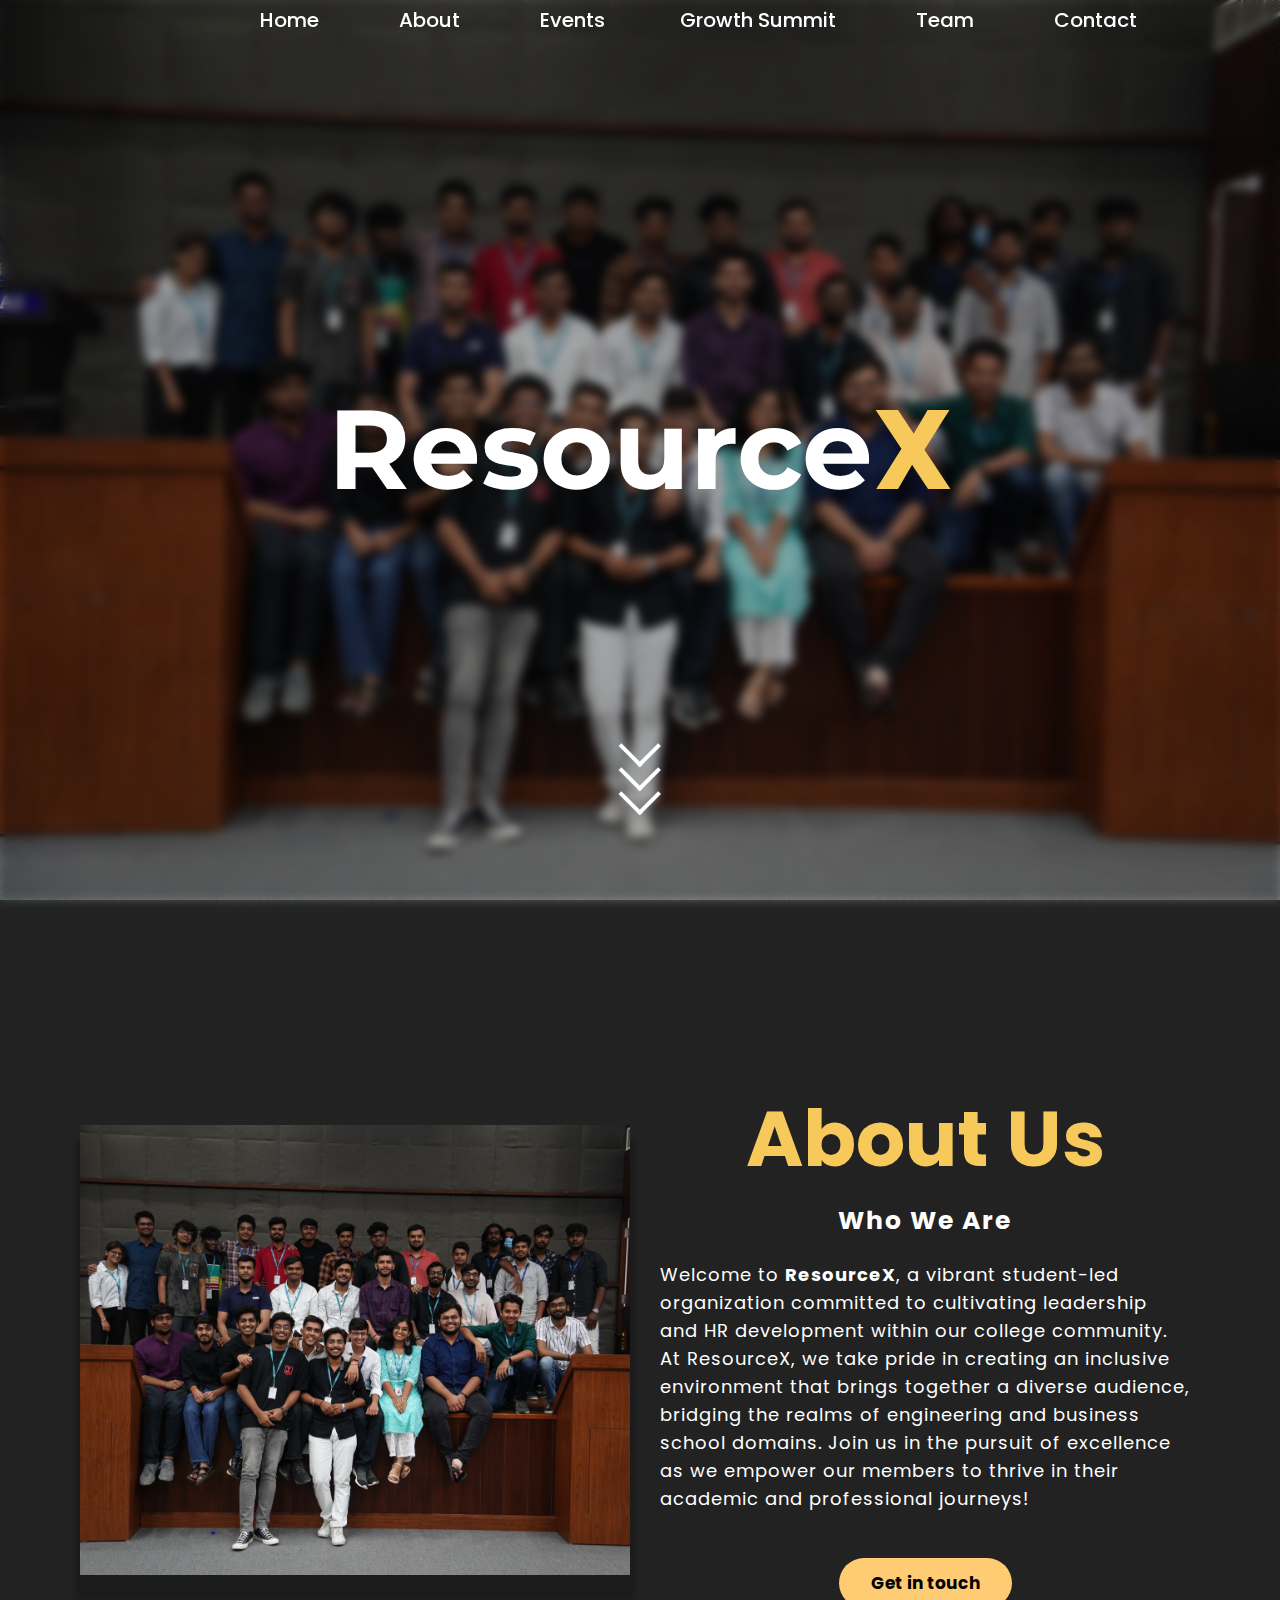
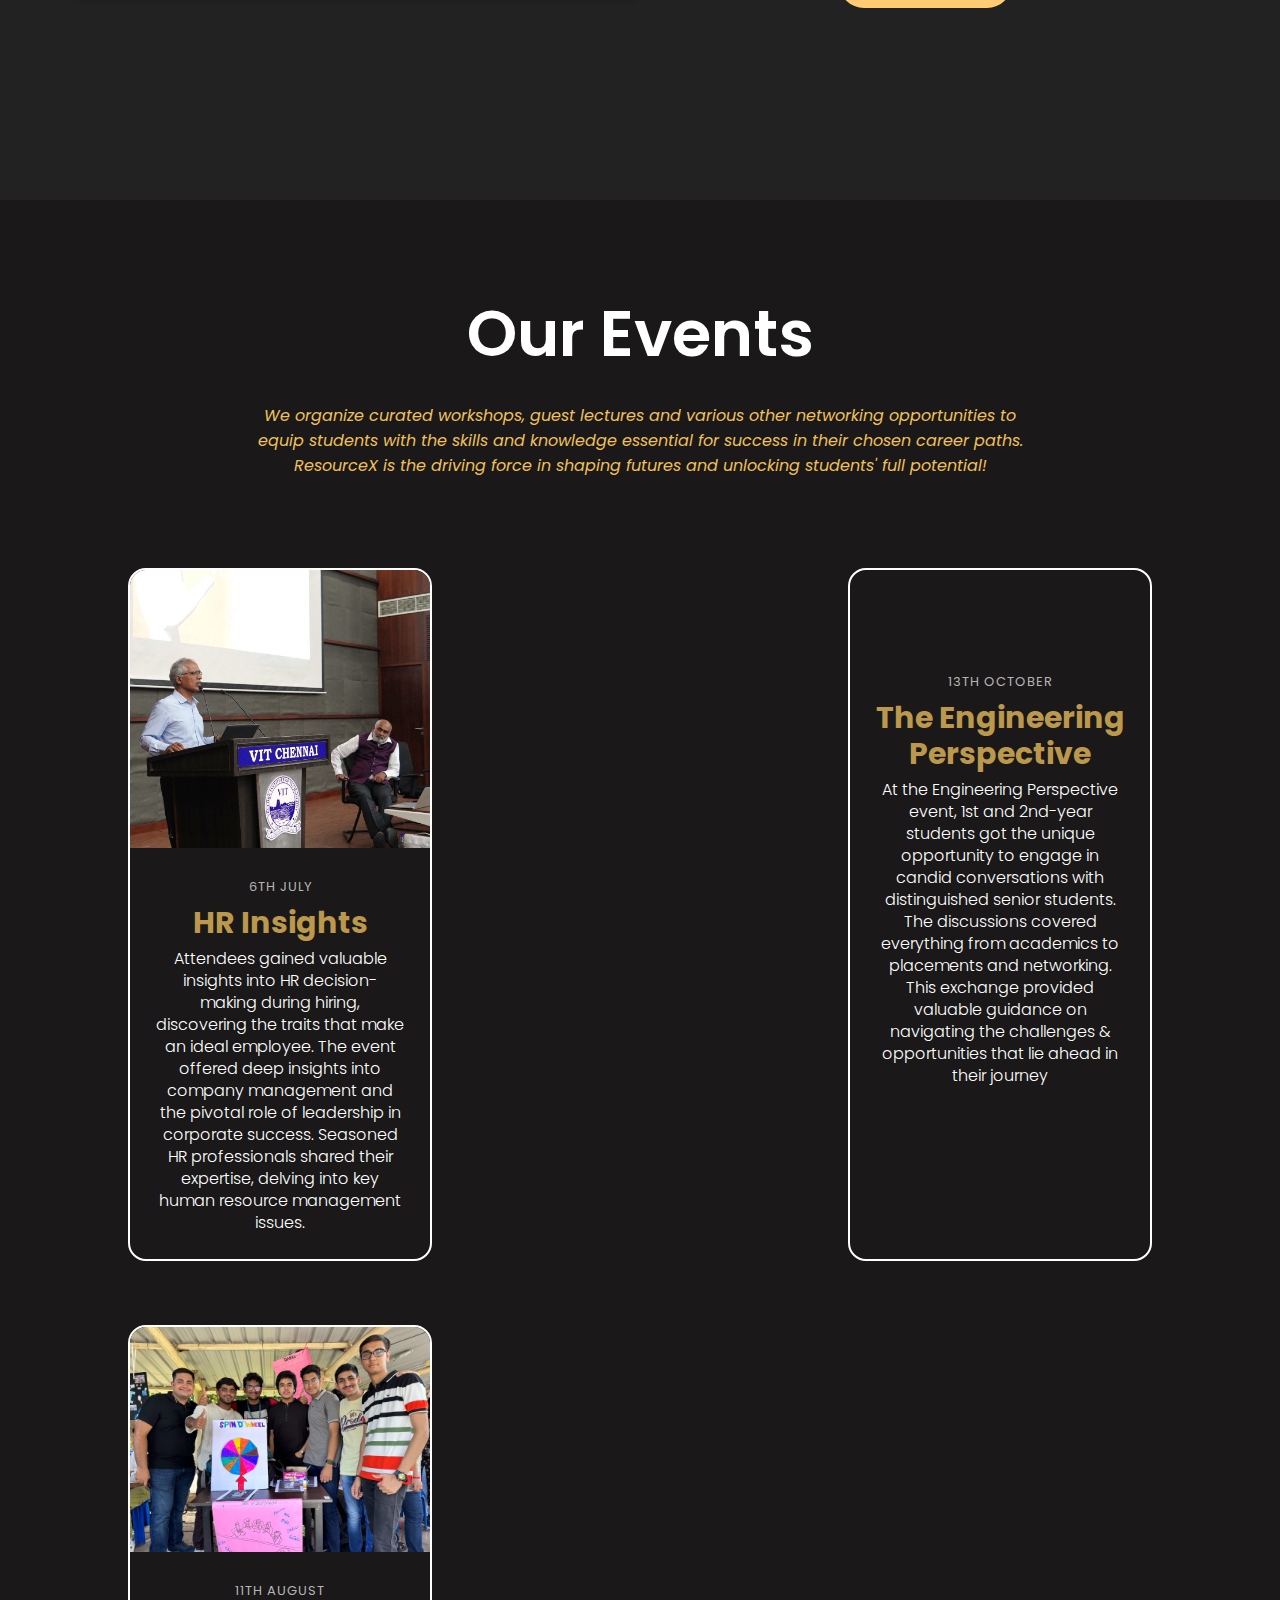
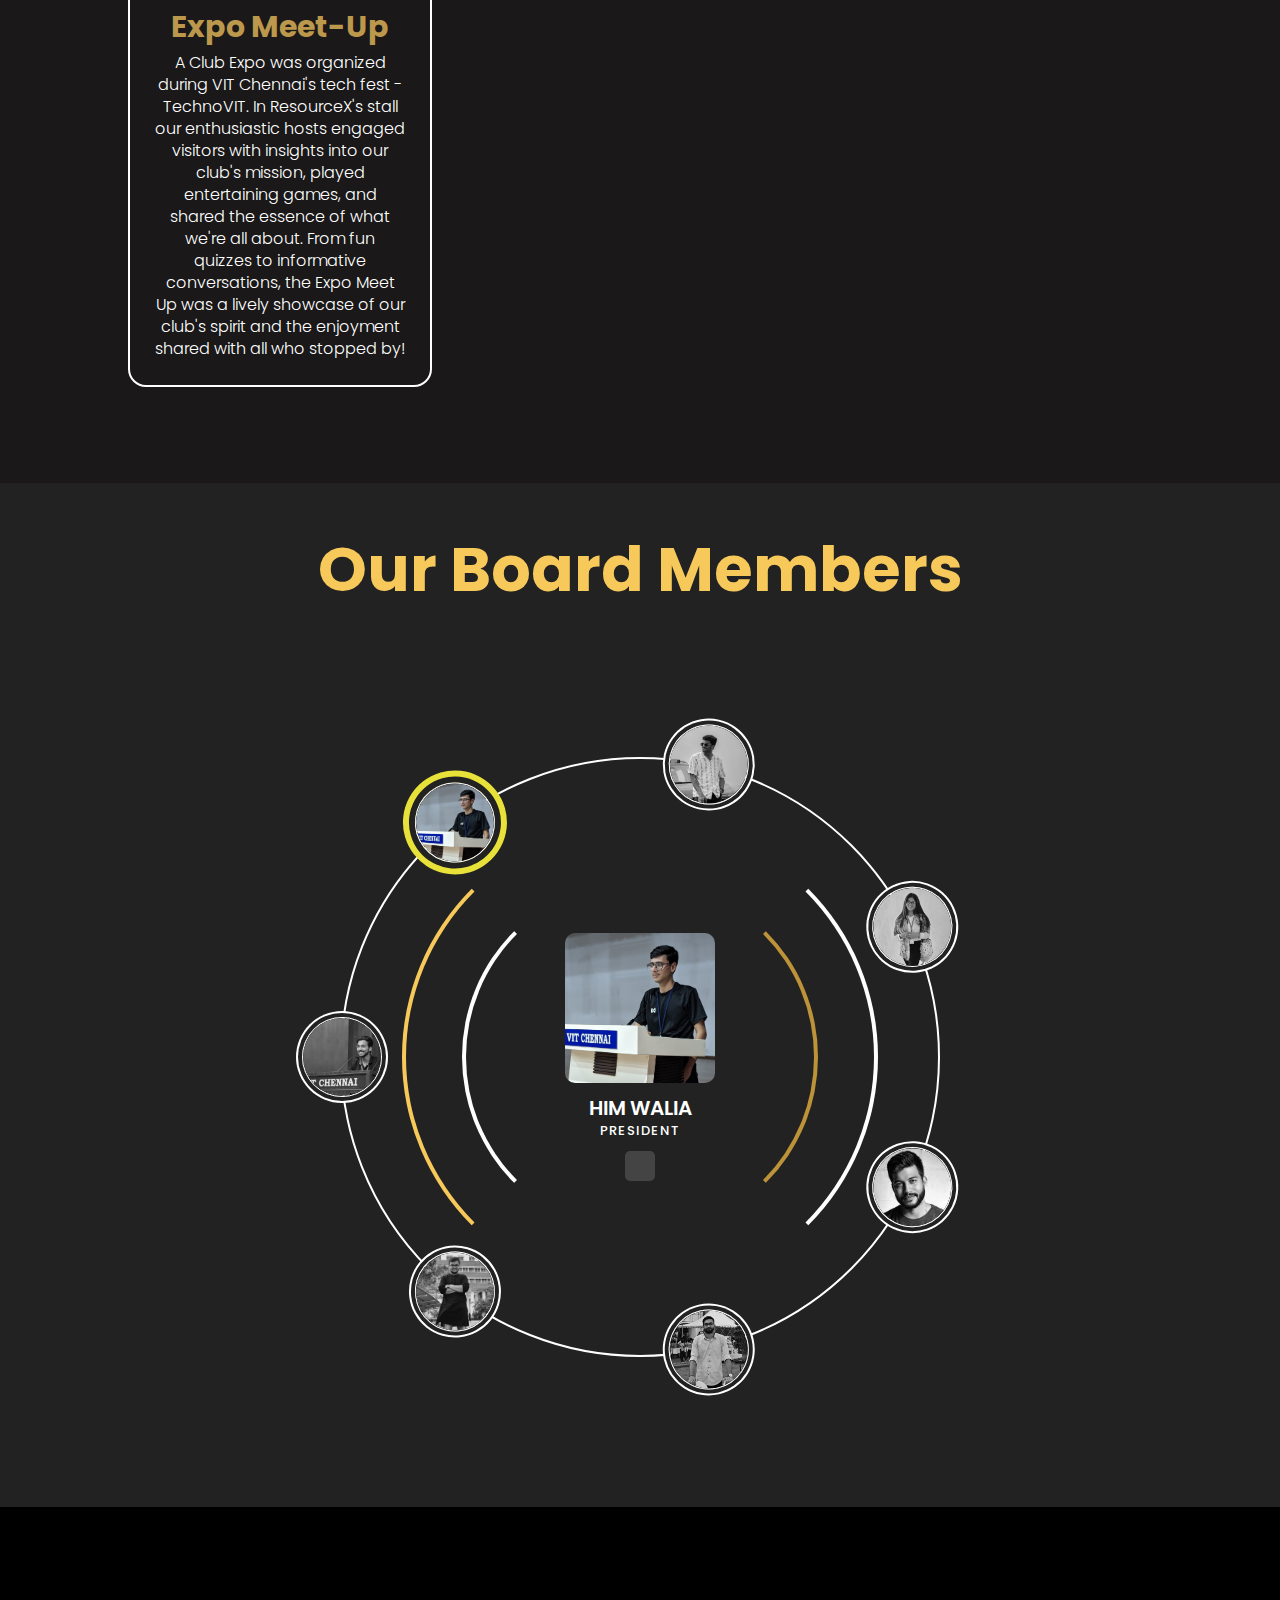
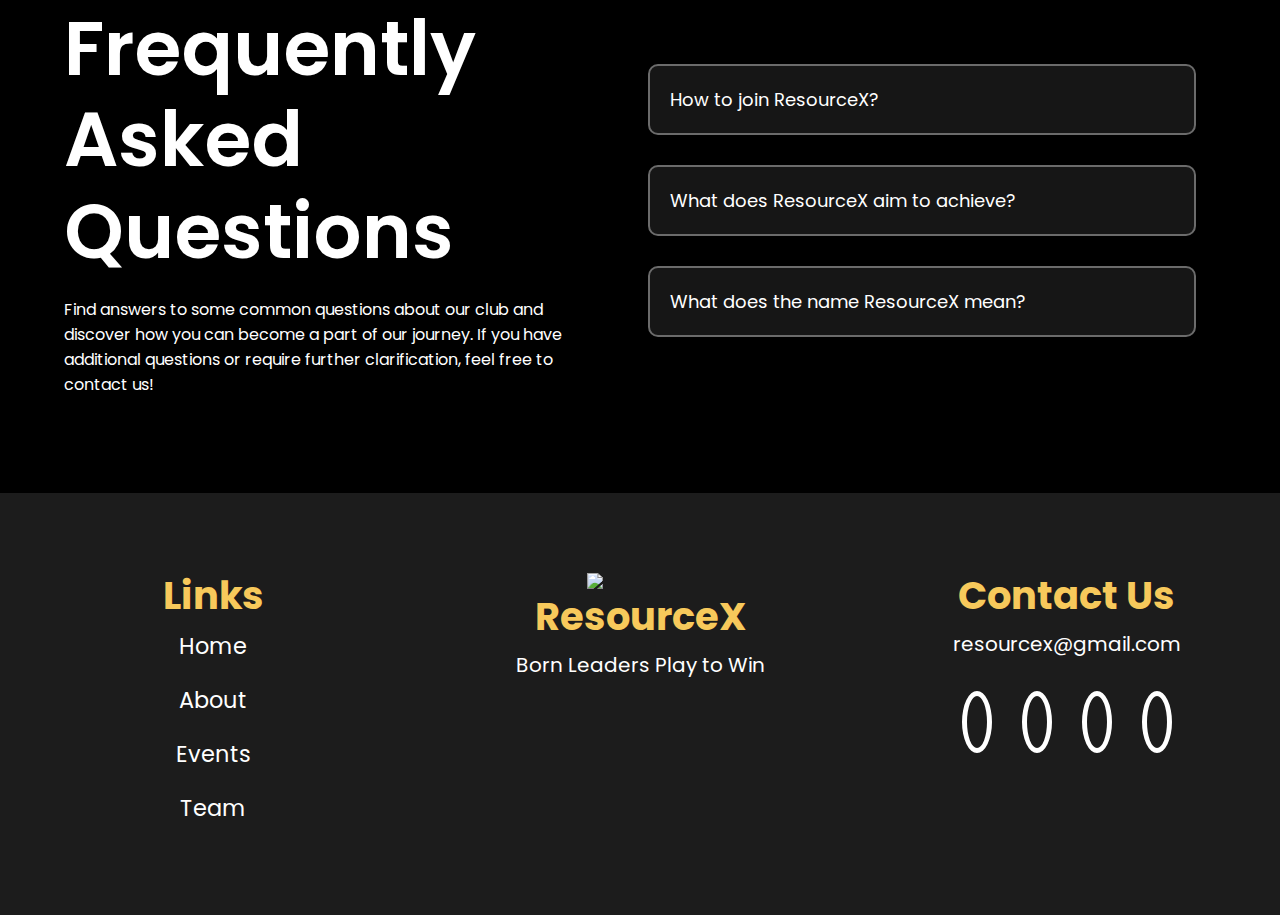
==== commit 906dcee0: "minor changes" ====
--- a/index.html
+++ b/index.html
@@ -44,7 +44,7 @@
                         </ul>
                         <div class="logo"><a href="#"><img src="images/ResourceX Logo.png" alt=""></a></div>
                         <ul class="menu">
-                              <li><a href="https://drive.google.com/file/d/16_vBStcvI0XlzxNdXzCp1y3q7kFUFlXz/view?usp=sharing" target="_blank" class="menu-btn">Growth Summit</a></li>
+                              <li><a href="https://drive.google.com/file/d/1CMK6rG3TaMnLkyOqAp6S9yowSslgAlXz/view?usp=sharing" target="_blank" class="menu-btn">Growth Summit</a></li>
                               <li><a href="#team" class="menu-btn">Team</a></li>
                               <li><a href="#footer" class="menu-btn">Contact</a></li>
                         </ul>
@@ -141,8 +141,6 @@
                                     </p>
                                     </div>
                         </div>
-                        
-
                   </div>
             </div>
 
@@ -158,20 +156,24 @@
                               <img src="./images/board/him.jpg" alt="">
                         </div>
                         <div class="imgBx" style="--i:2;" data-id="content2">
-                              <img src = "./images/board/harsha.jpg" alt="">
+                              <img src = "./images/board/harsha1.jpg" alt="">
                         </div>
                         <div class="imgBx" style="--i:3;" data-id="content3">
+                              <img src="./images/board/mansi.jpg" alt="">
+                        </div>
+                        <div class="imgBx" style="--i:4;" data-id="content4">
                               <img src="./images/board/sample-person.jpeg" alt="">
                         </div>
-                        <div class="imgBx" style="--i:4;" data-id="content4">
+                        <div class="imgBx" style="--i:5;" data-id="content5">
                               <img src="./images/board/ekagra.jpg" alt="">
                         </div>
-                        <div class="imgBx" style="--i:5;" data-id="content5">
+                        <div class="imgBx" style="--i:6;" data-id="content6">
                               <img src="./images/board/nilabh1.jpg" alt="">
                         </div>
-                        <div class="imgBx" style="--i:6;" data-id="content6">
+                        <div class="imgBx" style="--i:7;" data-id="content7">
                               <img src="./images/board/vinay1.jpg" alt="">
                         </div>
+                        
                   </div>
                   <div class="teams-content">
                         <div class="contentBx active" id="content1">
@@ -182,38 +184,51 @@
                                     <div class="textBx">
                                           <h2>Him Walia<br><span>President</span></h2>
                                           <ul class="sci">
+                                                <li><a href="https://www.linkedin.com/in/him-walia-think-different/"><i class="ri-linkedin-fill" target="_blank"></i></a></li>
+                                          </ul>
+                                    </div>
+                              </div>
+                        </div>
+                        <div class="contentBx" id="content2">
+                              <div class="teams-card">
+                                    <div class="imgBx">
+                                          <img src="./images/board/harsha1.jpg" alt="">
+                                    </div>
+                                    <div class="textBx">
+                                          <h2>Harsha Muppalla<br><span>Vice-President</span></h2>
+                                          <ul class="sci">
+                                                <li><a href="https://www.linkedin.com/in/harsha-muppalla-b2b9b1246/"><i class="ri-linkedin-fill" target="_blank"></i></a></li>
+                                          </ul>
+                                    </div>
+                              </div>
+                        </div>
+                        <div class="contentBx" id="content3">
+                              <div class="teams-card">
+                                    <div class="imgBx">
+                                          <img src="./images/board/mansi.jpg" alt="">
+                                    </div>
+                                    <div class="textBx">
+                                          <h2>Mansi A<br><span>General Secretary</span></h2>
+                                          <ul class="sci">
                                                 <li><a href="#"><i class="ri-linkedin-fill"></i></a></li>
                                           </ul>
                                     </div>
                               </div>
                         </div>
-                        <div class="contentBx" id="content2">
-                              <div class="teams-card">
-                                    <div class="imgBx">
-                                          <img src="./images/board/harsha.jpg" alt="">
-                                    </div>
-                                    <div class="textBx">
-                                          <h2>Harsha Muppalla<br><span>Vice-President</span></h2>
-                                          <ul class="sci">
-                                                <li><a href="#"><i class="ri-linkedin-fill"></i></a></li>
-                                          </ul>
-                                    </div>
-                              </div>
-                        </div>
-                        <div class="contentBx" id="content3">
-                              <div class="teams-card">
-                                    <div class="imgBx">
-                                          <img src="images/sample-person.jpeg" alt="">
+                        <div class="contentBx" id="content4">
+                              <div class="teams-card">
+                                    <div class="imgBx">
+                                          <img src="./images/board/sample-person.jpeg" alt="">
                                     </div>
                                     <div class="textBx">
                                           <h2>Sanjeedah Siraj<br><span>Joint Secretary</span></h2>
                                           <ul class="sci">
-                                                <li><a href="#"><i class="ri-linkedin-fill"></i></a></li>
-                                          </ul>
-                                    </div>
-                              </div>
-                        </div>
-                        <div class="contentBx" id="content4">
+                                                <li><a href="https://www.linkedin.com/in/sanjeedah-siraj/" target="_blank"><i class="ri-linkedin-fill"></i></a></li>
+                                          </ul>
+                                    </div>
+                              </div>
+                        </div>
+                        <div class="contentBx" id="content5">
                               <div class="teams-card">
                                     <div class="imgBx">
                                           <img src="./images/board/ekagra.jpg" alt="">
@@ -221,12 +236,12 @@
                                     <div class="textBx">
                                           <h2>Ekagra Nigam<br><span>Treasurer</span></h2>
                                           <ul class="sci">
-                                                <li><a href="#"><i class="ri-linkedin-fill"></i></a></li>
-                                          </ul>
-                                    </div>
-                              </div>
-                        </div>
-                        <div class="contentBx" id="content5">
+                                                <li><a href="https://www.linkedin.com/in/ekagra-nigam-86a573234/"><i class="ri-linkedin-fill" target="_blank"></i></a></li>
+                                          </ul>
+                                    </div>
+                              </div>
+                        </div>
+                        <div class="contentBx" id="content6">
                               <div class="teams-card">
                                     <div class="imgBx">
                                           <img src="./images/board/nilabh1.jpg" alt="">
@@ -234,12 +249,12 @@
                                     <div class="textBx">
                                           <h2>Nilabh Pandey<br><span>Advisory</span></h2>
                                           <ul class="sci">
-                                                <li><a href="#"><i class="ri-linkedin-fill"></i></a></li>
-                                          </ul>
-                                    </div>
-                              </div>
-                        </div>
-                        <div class="contentBx" id="content6">
+                                                <li><a href="https://www.linkedin.com/in/nilabh-pandey/"><i class="ri-linkedin-fill" target="_blank"></i></a></li>
+                                          </ul>
+                                    </div>
+                              </div>
+                        </div>
+                        <div class="contentBx" id="content7">
                               <div class="teams-card">
                                     <div class="imgBx">
                                           <img src="./images/board/vinay1.jpg" alt="">
@@ -247,7 +262,7 @@
                                     <div class="textBx">
                                           <h2>Vinay Malkar<br><span>Advisory</span></h2>
                                           <ul class="sci">
-                                                <li><a href="#"><i class="ri-linkedin-fill"></i></a></li>
+                                                <li><a href="#"><i class="ri-linkedin-fill" target="_blank"></i></a></li>
                                           </ul>
                                     </div>
                               </div>
@@ -289,92 +304,17 @@
                         </div>
                         <div class="faqbox">
                               <div class="question">
-                                    <span>How can I get involved with ResourceX?</span>
+                                    <span>What does the name ResourceX mean?</span>
                                     <i class="icon ri-arrow-down-s-line ri-2x"></i>
                               </div>
                               <div class="answer">
-                                    Getting involved with ResourceX is easy! Attend our events, participate in seminars, and join our workshops to actively contribute to your professional development. Stay updated on our upcoming activities through our Instagram handle and your VIT email.
+                                    "ResourceX" stands for "Resource Exchange." We believe everyone has valuable resources to share, and our club aims to foster a community where students can learn from each other, exchange ideas, and grow together.      
                               </div>
                         </div>
                   </div>
             </div>
       </section>
       <!--============================END OF FAQs=============================-->
-
-      <!--============================START OF TESTIMONIALS=============================-->
-      <!--
-      <section class="container testimonials_container mySwiper">
-            <h2>Board Member's Testimonials</h2>
-            <div class="swiper-wrapper">
-                  <article class="testimonials swiper-slide">
-                        <div class="avatar">
-                              <img src="./images/avatar1.jpg" alt="">
-                        </div>
-                        <div class="testimonial_info">
-                              <h5>Him Walia</h5>
-                              <small>PRESIDENT</small>
-                        </div>
-                        <div class="testimonial_body">
-                              <p>Lorem, ipsum dolor sit amet consectetur adipisicing elit. Minima minus nulla delectus perspiciatis, sint voluptatem nostrum harum porro quas! In.</p>
-                        </div>
-                  </article>
-
-                  <article class="testimonials swiper-slide">
-                        <div class="avatar">
-                              <img src="./images/avatar2.jpg" alt="">
-                        </div>
-                        <div class="testimonial_info">
-                              <h5>Student 2</h5>
-                              <small>VICE-PRESIDENT</small>
-                        </div>
-                        <div class="testimonial_body">
-                              <p>Lorem, ipsum dolor sit amet consectetur adipisicing elit. Minima minus nulla delectus perspiciatis, sint voluptatem nostrum harum porro quas! In.</p>
-                        </div>
-                  </article>
-
-                  <article class="testimonials swiper-slide">
-                        <div class="avatar">
-                              <img src="./images/avatar3.jpg" alt="">
-                        </div>
-                        <div class="testimonial_info">
-                              <h5>Student 3</h5>
-                              <small>GEN-SEC</small>
-                        </div>
-                        <div class="testimonial_body">
-                              <p>Lorem, ipsum dolor sit amet consectetur adipisicing elit. Minima minus nulla delectus perspiciatis, sint voluptatem nostrum harum porro quas! In.</p>
-                        </div>
-                  </article>
-
-                  <article class="testimonials swiper-slide">
-                        <div class="avatar">
-                              <img src="./images/avatar4.jpg" alt="">
-                        </div>
-                        <div class="testimonial_info">
-                              <h5>Student 4</h5>
-                              <small>Treasurer</small>
-                        </div>
-                        <div class="testimonial_body">
-                              <p>Lorem, ipsum dolor sit amet consectetur adipisicing elit. Minima minus nulla delectus perspiciatis, sint voluptatem nostrum harum porro quas! In.</p>
-                        </div>
-                  </article>
-
-                  <article class="testimonials swiper-slide">
-                        <div class="avatar">
-                              <img src="./images/avatar5.jpg" alt="">
-                        </div>
-                        <div class="testimonial_info">
-                              <h5>Student 5</h5>
-                              <small>Design & Media Head</small>
-                        </div>
-                        <div class="testimonial_body">
-                              <p>Lorem, ipsum dolor sit amet consectetur adipisicing elit. Minima minus nulla delectus perspiciatis, sint voluptatem nostrum harum porro quas! In.</p>
-                        </div>
-                  </article>
-            </div>
-            <div class="swiper-pagination"></div>
-      </section>-->
-      <!-- ====================END OF TESTIMONIALS============-->
-
 
       <footer class="footer" id="footer">
             <div class="footer-col">
@@ -397,10 +337,11 @@
                   <p class="email-add"><a href="mailto:resourcex@gmail.com">resourcex@gmail.com</a></p>
                   <ul class="socials">
                         
-                        <li><a href="https://www.instagram.com/resourcex_vitcc/"><i class="ri-instagram-fill ri-xl"></i></a></li>
+                        <li><a href="https://www.instagram.com/resourcex_vitcc/" target="_blank"><i class="ri-instagram-fill ri-xl"></i></a></li>
                         <!-- <li><a href="#"><i class="ri-map-pin-2-fill ri-xl"></i></a></li> -->
-                        <li><a href="https://www.linkedin.com/company/resourcex-vitcc/"><i class="ri-linkedin-fill ri-xl"></i></a></li>
+                        <li><a href="https://www.linkedin.com/company/resourcex-vitcc/" target="_blank"><i class="ri-linkedin-fill ri-xl"></i></a></li>
                         <li><a href="#"><i class="ri-twitter-x-line ri-xl"></i></a></li>
+                        <li><a href="mailto:resourcex@gmail.com" target="_blank"><i class="ri-mail-line ri-xl"></i></a></li>
                         <!-- <li><a href="#"><i class="ri-github-fill ri-xl"></i></a></li> -->
                   </ul>
             </div>
--- a/css/style.css
+++ b/css/style.css
@@ -7,14 +7,34 @@
       margin: 0;
       padding: 0;
       box-sizing: border-box;
-      font-family: "Poppins", sans-serif;
+      font-family: "Poppins", sans-serif; 
       text-decoration: none;
 }
-
 html {
       scroll-behavior: smooth;
-}
-
+      scrollbar-width: thin;
+      scrollbar-color:#BC984D transparent;
+
+}
+::-webkit-scrollbar{
+      width: 8px;
+      background-color: transparent;
+      border-radius: 20px;
+}
+::-webkit-scrollbar-thumb{
+      background-color: #545228;
+      border-radius: 20px;
+}
+
+::-webkit-scrollbar-thumb:hover{
+      background-color: #c4c059;
+      border-radius: 20px;
+      transition:0.2s ease-in ;
+}
+
+::-webkit-scrollbar-track{
+      background-color: #222;
+}
 :root {
       --color-primary: #7A563A;
       --color-success: #00bf8e;
@@ -35,37 +55,67 @@
       --transition: all 400ms ease;
 }
 
+/*navbar styling*/
 .max-width {
-      max-width: 1300px;
+      max-width: 1500px;
       padding: 0 80px;
       margin: auto;
 }
 
-/*navbar styling*/
 
 .navbar {
       position: fixed;
       width: 100%;
       z-index: 999;
-      padding: 30px 0;
+      padding: 5px 0;
       transition: all 0.3 ease;
 }
 
+.navbar .logo img{
+      width: 15%;
+      margin-top: 10px;
+      
+}
+/* .navbar:not(.sticky) img{
+      display: inline;
+}
+
+.navbar:not(.sticky) .logo h1{
+      display: none;
+}
+.navbar:is(.sticky) img{
+      display: none;
+}
+ */
 .navbar.sticky {
-      padding: 15px 0;
+      padding: 5px 0;
       background: #000;
 }
 
 .navbar .max-width {
       display: flex;
       align-items: center;
+      justify-content: center;
+}
+.navbar-contents{
+      display: flex;
       justify-content: space-between;
-}
-
+      text-align: center;
+      align-items: center;
+      
+}
+.navbar .logo{
+      align-items: center;
+      text-align: center;
+      display: flex;
+}
 .navbar .logo a {
       color: #fff;
       font-size: 35px;
       font-weight: 600;
+      display: flex;
+      align-items: center;
+      justify-content: center;
 }
 
 .navbar .logo a span {
@@ -77,10 +127,20 @@
       color: #f7c95b;
 
 }
+.navbar .menu{
+      display: flex;
+      flex: 1;
+      justify-content: space-evenly;
+      text-align: center;
+      white-space: nowrap;
+      width: 420px;
+}
+
 
 .navbar .menu li {
-      display: none;
-      display: inline-block;
+      display: inline;
+      text-align: center;
+      margin: 0 30px;
 }
 
 .navbar .menu li a {
@@ -88,7 +148,6 @@
       color: #fff;
       font-size: 20px;
       font-weight: 500;
-      margin-left: 50px;
       transition: color 0.3 ease;
       position: relative;
 }
@@ -100,13 +159,18 @@
       left: 0;
       width: 0;
       height: 2px;
-      background: #fff;
+      background: #ebb842;
       transition: .3s;
 
 }
 
 .navbar .menu li a:hover::before {
       width: 100%;
+}
+
+.menu-btn{
+      margin-left: 10px;
+      margin-right: 10px;
 }
 
 /* home page styling*/
@@ -251,7 +315,6 @@
 
 img {
       width: 100%;
-      display: block;
       object-fit: cover;
 }
 
@@ -489,7 +552,7 @@
       height: auto;
       justify-content: center;
       flex-wrap: wrap;
-      background-color: #000;
+      background-color: #1c1c1c;
 }
 
 .footer-col li {
@@ -497,9 +560,10 @@
       text-align: center;
       list-style-type: none;
       padding: 10px;
-
-}
-
+}
+.footer-col .links li:hover{
+      text-decoration: underline;
+}
 .footer-col {
       display: flex;
       flex-direction: column;
@@ -519,6 +583,11 @@
       margin: 10px 5px;
       color: #fff;
 
+
+}
+
+.email-add:hover{
+      text-decoration: underline;
 }
 
 .socials {
@@ -581,14 +650,15 @@
 .event-page-desc {
       margin: 0 0 10vh 0;
       max-width: 75%;
-      color: #bd933a;
+      color: #f0c05a;
+      font-style: italic;
 }
 
 .event-cards {
       display: flex;
       flex-wrap: wrap;
       justify-content: space-between;
-      gap: 9vw;
+      gap: 8vw;
 }
 
 
@@ -689,7 +759,7 @@
       border: 1px solid #fff;
       box-shadow: 0 0 0 4px #222,
             0 0 0 6px #fff;
-      transform: rotate(calc(360deg/6*var(--i)));
+      transform: rotate(calc(360deg/7*var(--i)));
       transform-origin: 340px;
       z-index: 100;
       overflow: hidden;
@@ -703,7 +773,7 @@
       height: 100%;
       border-radius: 50%;
       object-fit: cover;
-      transform: rotate(calc(-360deg/6*var(--i)));
+      transform: rotate(calc(-360deg/7*var(--i)));
       transition: 0.5s;
       filter: grayscale(1);
 }
@@ -867,117 +937,132 @@
       }
 }
 
-/* ===========MEDIA QUERIES (TABLETS) ===========*/
-@media screen and (max-width: 1024px) {
-      .container {
-            width: var(--container-width-md);
-      }
-
-      h1 {
-            font-size: 2.2rem;
-      }
-
-      h2 {
-            font-size: 1.7rem;
-      }
-
-      h3 {
-            font-size: 1.4rem;
-      }
-
-      h4 {
-            font-size: 1.2rem;
-      }
-
-      /* ================= NAVBAR =============== */
-      nav button {
-            display: inline-block;
-            background: transparent;
-            font-size: 1.8rem;
-            color: var(--color-white);
-            cursor: pointer;
-      }
-
-      nav button#close_menu {
-            display: none;
-      }
-
-      .nav_menu {
-            position: fixed;
-            top: 5rem;
-            right: 5%;
-            height: fit-content;
-            width: 18rem;
-            flex-direction: column;
-            gap: 0;
-            display: none;
-      }
-
-      .nav_menu li {
-            width: 100%;
-            height: 5.8rem;
-            animation: animateNavItems 400ms linear forwards;
-            transform-origin: top right;
-            opacity: 0;
-      }
-
-      .nav_menu li:nth-child(2) {
-            animation-delay: 200ms;
-      }
-
-      .nav_menu li:nth-child(3) {
-            animation-delay: 400ms;
-      }
-
-      .nav_menu li:nth-child(4) {
-            animation-delay: 600ms;
-      }
-
-      @keyframes animateNavItems {
-            0% {
-                  transform: rotateZ(-90deg) rotateX(90deg) scale(0.1);
-            }
-
-            100% {
-                  transform: rotateZ(0) rotateX(0) scale(1);
-                  opacity: 1;
-            }
-      }
-
-
-      .nav_menu li a {
-            background: var(--color-primary);
-            box-shadow: -4rem 6rem 10rem rgba(0, 0, 0, 0.6);
-            width: 100%;
-            height: 100%;
-            display: grid;
-            place-items: center;
-      }
-
-      .nav_menu li a:hover {
-            background: var(--color-bg2);
-            color: var(--color-white);
-      }
-
-
-      /* ==============HEADER============== */
-      header {
-            height: 52vh;
-            margin-bottom: 4rem;
-      }
-
-      .header_container {
-            gap: 0;
-            padding-bottom: 3rem;
-      }
-
-      /* ============CATEGORIES============== */
-      .categories {
-            height: auto;
-      }
-
-      .categories_container {
-            grid-template-columns: 1fr;
-            gap: 3rem;
+
+/*about section*/
+.about{
+      width: 100%;
+      height: 100vh;
+      background-color: #222;
+      display: flex;
+      justify-content: center;
+      align-items: center;
+      color: white;
+
+}
+
+.about img{
+      width: 50%;
+      height: auto;
+}
+
+.about-text{
+      width: 550px;
+      max-width: 100%;
+      padding: 0 10px;
+      margin-left: 20px;
+      text-align: center;
+}
+
+.about-text strong{
+      font-style: bold;
+}
+.about-content{
+      display: flex;
+      max-width: 95%;
+      margin: 0 auto;
+      align-items: center;
+      justify-content: space-around;
+}
+
+.about-text h1{
+      color: white;
+      font-size: 78px;
+      margin-bottom: 20px;
+      text-transform: capitalize;
+      color:#f7c95b ;
+}
+
+.about-text h5{
+      color: white;
+      font-size: 25px;
+      margin-bottom: 25px;
+      text-transform: capitalize;
+      letter-spacing: 2px;
+}
+
+.about-text p{
+      color:white;
+      font-size: 18px;
+      line-height: 28px;
+      letter-spacing: 1px;
+      margin-bottom: 45px;
+      text-align: start;
+}
+
+.about button{
+      background-color: #ffcc74;
+      border: 2px solid transparent;
+      text-decoration: none;
+      padding: 10px 30px;
+      cursor: pointer;
+      border-radius: 30px;
+      font-size: 17px;
+      font-weight: bold;
+      
+}
+
+.about button a{
+      color:black;
+}
+
+button:hover{
+      transform: scale(1.2);
+      background-color: transparent;
+      border: 2px solid #ffcc74;
+      transition: .4s;
+      cursor: pointer;
+      color: white;
+}
+
+button:hover a{
+      color: white;
+}
+
+.blob-wrapper{
+      display: flex;
+      align-items: center;
+      justify-content: center;
+      height: 100vh;
+}
+
+.blob-box{
+      background: url(../images/DSC04580.JPG);
+      background-size:cover;
+      background-position: center center;
+      height: 450px;
+      width: 550px;
+      box-shadow:0 20px 5px 5px rgba(0,0,0,0.2);
+      animation: blob 5s ease-in-out infinite;
+      transition: all 1s ease-in-out;
+}
+
+@keyframes blob{
+      0%{
+            border-radius: 60% 40% 30% 70%/60% 30% 70% 40%;
+      }
+      50%{
+            border-radius: 30% 60% 70% 40%/50% 60% 30% 60%;
+      }
+      100%{
+            border-radius: 60% 40% 30% 70%/60% 30% 30% 60%;
+      }
+}
+
+@media (max-width:1500px){
+      .event-cards{
+            gap: 5vw;
+      }
+      .events{
+            margin: 0;
       }
 }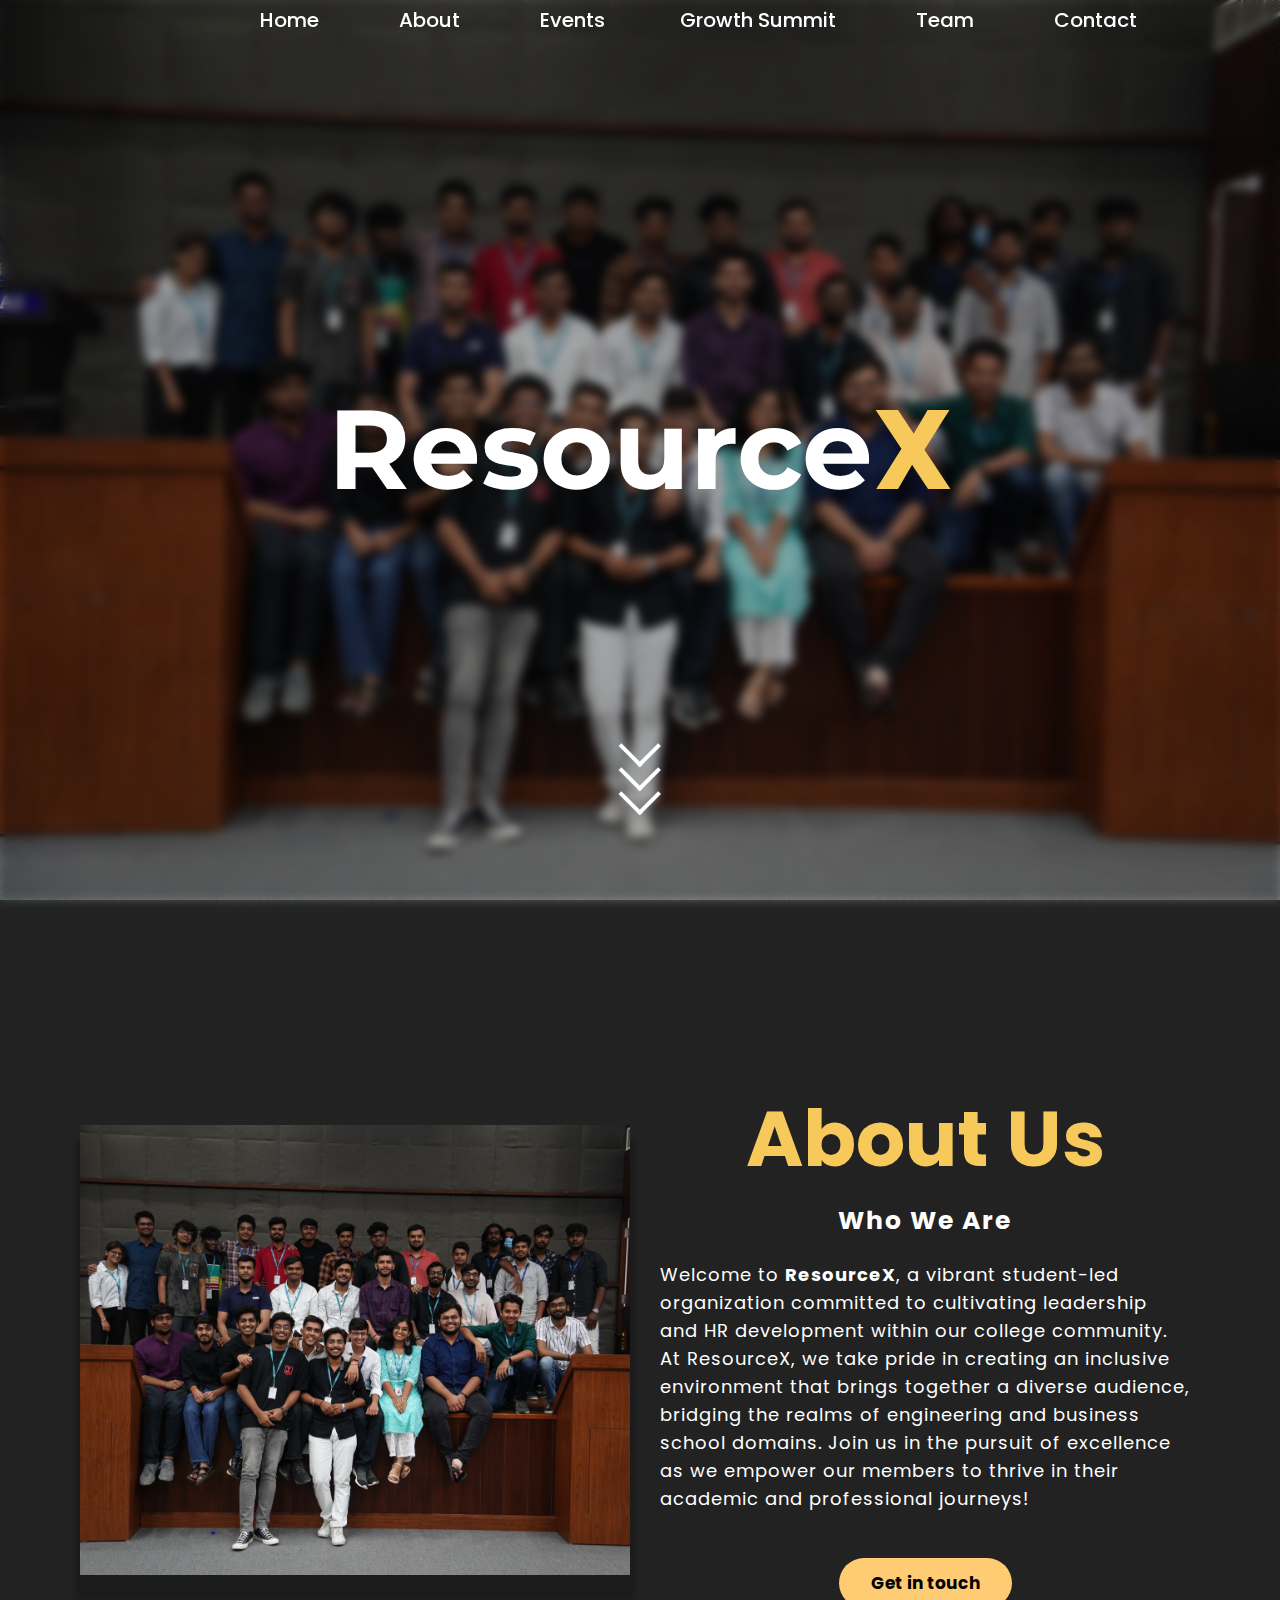
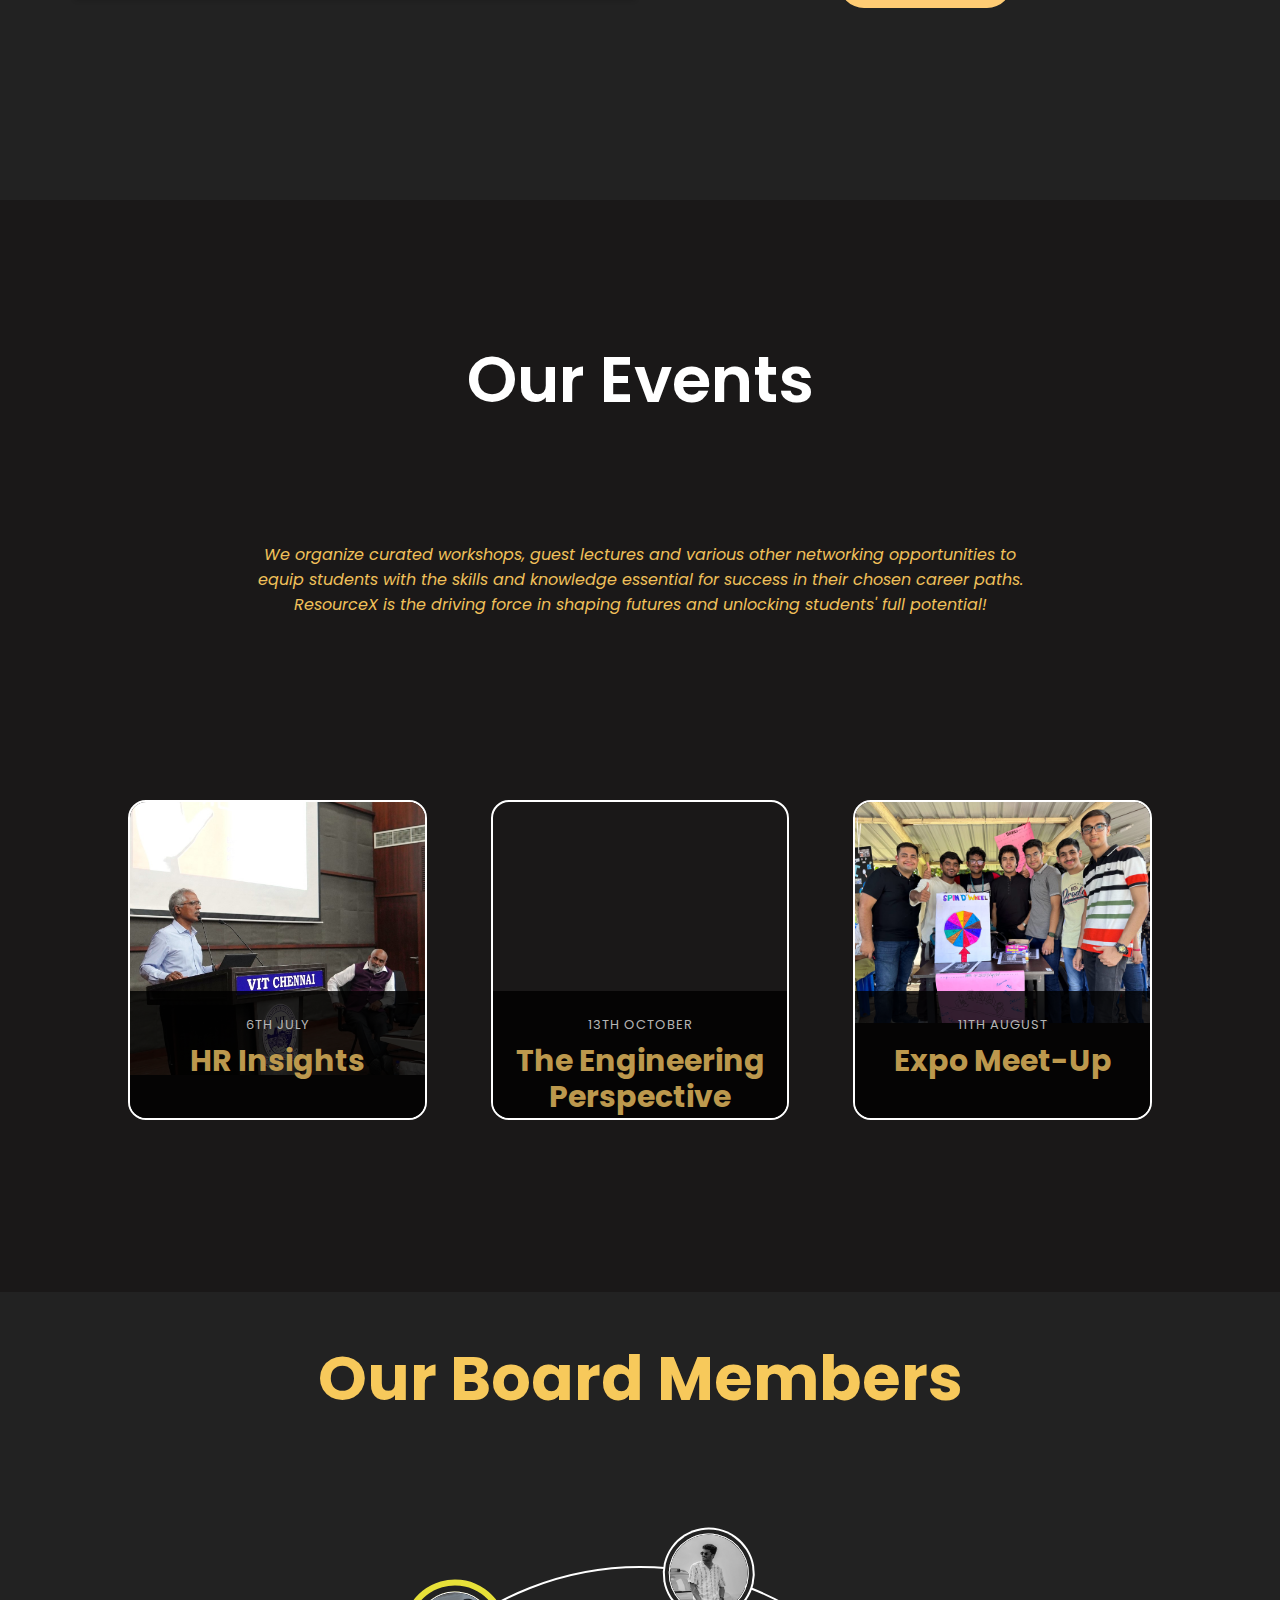
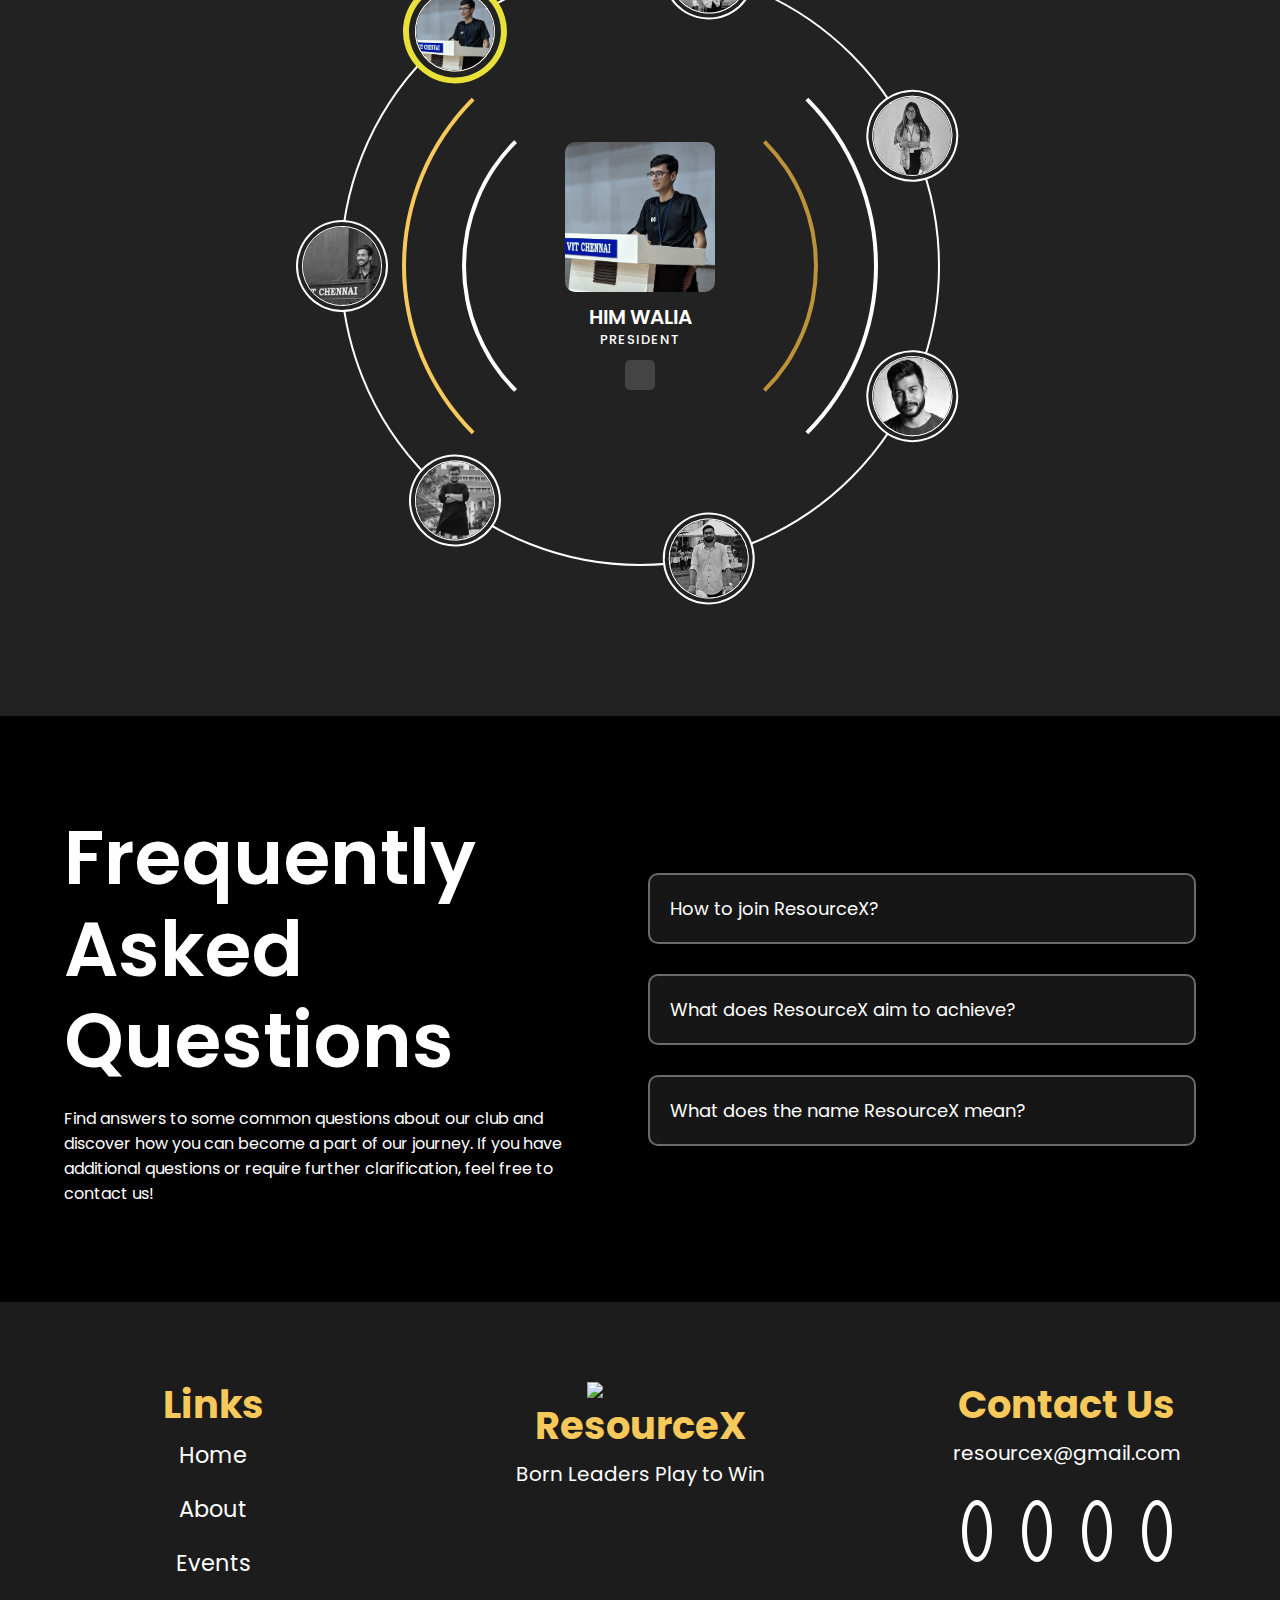
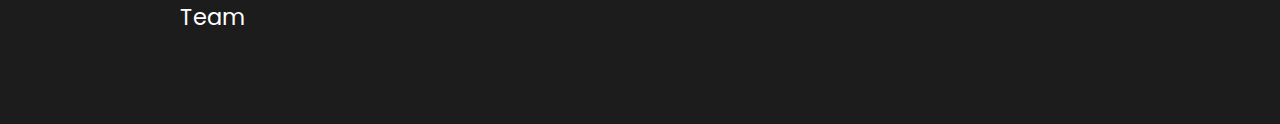
==== commit d5b9ff89: "Merge pull request #8 from Arnavop/main" ====
--- a/index.html
+++ b/index.html
@@ -104,28 +104,32 @@
                   </div>
                   <div class="event-cards">
                         <div class="event-card">
-                              <img src="images/hr_insights/hri_cover.jpg"
-                                    alt="">
-                              <div class="card-text">
-                                    <span class="date">6th July</span>
-                                    <h3>HR Insights</h3>
-                                    <p>
-                                          Attendees gained valuable insights into HR decision-making during hiring, discovering the traits that make an ideal employee. The event offered deep insights into company management and the pivotal role of leadership in corporate success. Seasoned HR professionals shared their expertise, delving into key human resource management issues.
-                                    </p>
-
-                              </div>
+                                    <img src="images/hr_insights/hri_cover.jpg"
+                                          alt="">
+                                    <div class="card-text">
+                                          <div class="card-text-contents">
+                                                <span class="date">6th July</span>
+                                                <h3>HR Insights</h3>
+                                                <p>
+                                                      Attendees gained valuable insights into HR decision-making during hiring, discovering the traits that make an ideal employee. The event offered deep insights into company management and the pivotal role of leadership in corporate success. Seasoned HR professionals shared their expertise, delving into key human resource management issues.
+                                                </p>
+                                          </div>
+                                    </div>
                         </div>
 
                         <div class="event-card">
                               <img src="./images/TEP/TEP (1).jpeg"alt="">
                               <div class="card-text">
-                                    <span class="date">13th october</span>
-                                    <h3>The Engineering Perspective</h3>
-                                    <p>At the Engineering Perspective event, 1st and 2nd-year students got the unique 
-                                          opportunity to engage in candid conversations with distinguished senior students.
-                                          The discussions covered everything from academics to placements and networking. This
-                                          exchange provided valuable guidance on navigating the challenges & opportunities
-                                          that lie ahead in their journey</p>
+                                    <div class="card-text-contents">
+
+                                          <span class="date">13th october</span>
+                                          <h3>The Engineering Perspective</h3>
+                                          <p>At the Engineering Perspective event, 1st and 2nd-year students got the unique 
+                                                opportunity to engage in candid conversations with distinguished senior students.
+                                                The discussions covered everything from academics to placements and networking. This
+                                                exchange provided valuable guidance on navigating the challenges & opportunities
+                                                that lie ahead in their journey</p>
+                                    </div>
                               
                               </div>
                         </div>
@@ -134,12 +138,14 @@
                               <img src="images/expo/EXP (2).jpg"
                                     alt="">
                               <div class="card-text">
-                                    <span class="date">11th August</span>
-                                    <h3>Expo Meet-Up</h3>
-                                    <p>
-                                          A Club Expo was organized during VIT Chennai's tech fest - TechnoVIT. In ResourceX's stall our enthusiastic hosts engaged visitors with insights into our club's mission, played entertaining games, and shared the essence of what we're all about. From fun quizzes to informative conversations, the Expo Meet Up was a lively showcase of our club's spirit and the enjoyment shared with all who stopped by!
-                                    </p>
-                                    </div>
+                                    <div class="card-text-contents">
+                                          <span class="date">11th August</span>
+                                          <h3>Expo Meet-Up</h3>
+                                          <p>
+                                                A Club Expo was organized during VIT Chennai's tech fest - TechnoVIT. In ResourceX's stall our enthusiastic hosts engaged visitors with insights into our club's mission, played entertaining games, and shared the essence of what we're all about. From fun quizzes to informative conversations, the Expo Meet Up was a lively showcase of our club's spirit and the enjoyment shared with all who stopped by!
+                                          </p>
+                                    </div>
+                              </div>
                         </div>
                   </div>
             </div>
--- a/css/style.css
+++ b/css/style.css
@@ -7,34 +7,38 @@
       margin: 0;
       padding: 0;
       box-sizing: border-box;
-      font-family: "Poppins", sans-serif; 
+      font-family: "Poppins", sans-serif;
       text-decoration: none;
 }
+
 html {
       scroll-behavior: smooth;
       scrollbar-width: thin;
-      scrollbar-color:#BC984D transparent;
-
-}
-::-webkit-scrollbar{
+      scrollbar-color: #BC984D transparent;
+
+}
+
+::-webkit-scrollbar {
       width: 8px;
       background-color: transparent;
       border-radius: 20px;
 }
-::-webkit-scrollbar-thumb{
+
+::-webkit-scrollbar-thumb {
       background-color: #545228;
       border-radius: 20px;
 }
 
-::-webkit-scrollbar-thumb:hover{
+::-webkit-scrollbar-thumb:hover {
       background-color: #c4c059;
       border-radius: 20px;
-      transition:0.2s ease-in ;
-}
-
-::-webkit-scrollbar-track{
+      transition: 0.2s ease-in;
+}
+
+::-webkit-scrollbar-track {
       background-color: #222;
 }
+
 :root {
       --color-primary: #7A563A;
       --color-success: #00bf8e;
@@ -71,11 +75,12 @@
       transition: all 0.3 ease;
 }
 
-.navbar .logo img{
+.navbar .logo img {
       width: 15%;
       margin-top: 10px;
-      
-}
+
+}
+
 /* .navbar:not(.sticky) img{
       display: inline;
 }
@@ -97,18 +102,21 @@
       align-items: center;
       justify-content: center;
 }
-.navbar-contents{
+
+.navbar-contents {
       display: flex;
       justify-content: space-between;
       text-align: center;
       align-items: center;
-      
-}
-.navbar .logo{
-      align-items: center;
-      text-align: center;
-      display: flex;
-}
+
+}
+
+.navbar .logo {
+      align-items: center;
+      text-align: center;
+      display: flex;
+}
+
 .navbar .logo a {
       color: #fff;
       font-size: 35px;
@@ -127,7 +135,8 @@
       color: #f7c95b;
 
 }
-.navbar .menu{
+
+.navbar .menu {
       display: flex;
       flex: 1;
       justify-content: space-evenly;
@@ -168,7 +177,7 @@
       width: 100%;
 }
 
-.menu-btn{
+.menu-btn {
       margin-left: 10px;
       margin-right: 10px;
 }
@@ -561,9 +570,11 @@
       list-style-type: none;
       padding: 10px;
 }
-.footer-col .links li:hover{
+
+.footer-col .links li:hover {
       text-decoration: underline;
 }
+
 .footer-col {
       display: flex;
       flex-direction: column;
@@ -586,7 +597,7 @@
 
 }
 
-.email-add:hover{
+.email-add:hover {
       text-decoration: underline;
 }
 
@@ -638,6 +649,7 @@
       align-items: center;
       max-width: 80%;
       text-align: center;
+      height: 100vh;
 }
 
 .event-title {
@@ -655,41 +667,68 @@
 }
 
 .event-cards {
-      display: flex;
-      flex-wrap: wrap;
+      position: relative;
+      display: flex;
       justify-content: space-between;
       gap: 8vw;
-}
-
-
-.card-image {
-      grid-area: image;
-      border-top-left-radius: 15px;
-      border-top-right-radius: 15px;
-      background-size: cover;
+      padding-bottom: 30px;
+}
+
+
+.event-card{
+      position: relative;
+      display: flex;
+      flex-direction: column;
+      border-radius: 18px;
+      text-align: center;
       overflow: hidden;
-      position: relative;
-      z-index: -1;
-      /* Move the image behind the border */
-}
-
-.event-card {
-      display: grid;
-      grid-template-columns: 300px;
-      grid-template-rows: 210px 300;
-      grid-template-areas: "image" "text" "more";
-      border-radius: 18px;
-      text-align: center;
-      overflow: hidden;
-      position: relative;
       border: white 2px solid;
-}
+      flex: 1;
+      height: 320px;
+}
+
+
 
 .card-text {
-      grid-area: text;
-      margin: 25px;
-}
-
+      position: absolute;
+      bottom: 0;
+      left: 0;
+      right: 0;
+      top: 60%;
+      background-color: rgba(0, 0, 0, 0.8);
+      text-align: center;  
+
+}
+.card-text-contents{
+      margin: 20px;
+      align-items: center;
+      &>p{
+           opacity: 0;
+      }
+}
+
+.event-card:hover{
+      .card-text-contents{
+            &>p{
+                  opacity: 1;
+            }
+      }
+      .card-text{
+            position: static;
+      }
+      transition: all 0.5s ease-in-out;
+}
+
+.event-card:nth-child(1):hover{
+      height: 650px;
+}
+
+.event-card:nth-child(2):hover{
+      height: 600px;
+}
+.event-card:nth-child(3):hover{
+      height: 620px;
+}
 .card-text .date {
       font-size: 13px;
       color: #b5b5b5;
@@ -710,7 +749,7 @@
       line-height: 22px;
 }
 
-.team-title{
+.team-title {
       text-align: center;
       font-size: 62px;
       padding-top: 50px;
@@ -726,14 +765,15 @@
       background-color: #222;
 }
 
-.team-section {      
+.team-section {
       position: relative;
       width: 600px;
       height: 600px;
       border: 2px solid #fff;
       border-radius: 50%;
 }
-.team-section h1{
+
+.team-section h1 {
       font-size: 76px;
       color: #f7c95b;
 
@@ -868,14 +908,14 @@
       object-fit: cover;
 }
 
-.contentBx .teams-card .textBx{
+.contentBx .teams-card .textBx {
       display: flex;
       justify-content: center;
       align-items: center;
       flex-direction: column;
 }
 
-.contentBx .teams-card .textBx h2{
+.contentBx .teams-card .textBx h2 {
       position: relative;
       font-size: 1.25em;
       font-weight: 600;
@@ -885,25 +925,25 @@
       text-align: center;
 }
 
-.contentBx .teams-card .textBx h2 span{
+.contentBx .teams-card .textBx h2 span {
       font-size: 0.65em;
       color: #fff;
       font-weight: 500;
       letter-spacing: 0.1em;
 }
 
-.contentBx .teams-card .textBx .sci{
+.contentBx .teams-card .textBx .sci {
       position: relative;
       display: flex;
       gap: 7px;
       margin-top: 10px;
 }
 
-.contentBx .teams-card .textBx .sci li{
+.contentBx .teams-card .textBx .sci li {
       list-style: none;
 }
 
-.contentBx .teams-card .textBx .sci li a{
+.contentBx .teams-card .textBx .sci li a {
       position: relative;
       width: 30px;
       height: 30px;
@@ -939,7 +979,7 @@
 
 
 /*about section*/
-.about{
+.about {
       width: 100%;
       height: 100vh;
       background-color: #222;
@@ -950,12 +990,12 @@
 
 }
 
-.about img{
+.about img {
       width: 50%;
       height: auto;
 }
 
-.about-text{
+.about-text {
       width: 550px;
       max-width: 100%;
       padding: 0 10px;
@@ -963,10 +1003,11 @@
       text-align: center;
 }
 
-.about-text strong{
+.about-text strong {
       font-style: bold;
 }
-.about-content{
+
+.about-content {
       display: flex;
       max-width: 95%;
       margin: 0 auto;
@@ -974,15 +1015,15 @@
       justify-content: space-around;
 }
 
-.about-text h1{
+.about-text h1 {
       color: white;
       font-size: 78px;
       margin-bottom: 20px;
       text-transform: capitalize;
-      color:#f7c95b ;
-}
-
-.about-text h5{
+      color: #f7c95b;
+}
+
+.about-text h5 {
       color: white;
       font-size: 25px;
       margin-bottom: 25px;
@@ -990,8 +1031,8 @@
       letter-spacing: 2px;
 }
 
-.about-text p{
-      color:white;
+.about-text p {
+      color: white;
       font-size: 18px;
       line-height: 28px;
       letter-spacing: 1px;
@@ -999,7 +1040,7 @@
       text-align: start;
 }
 
-.about button{
+.about button {
       background-color: #ffcc74;
       border: 2px solid transparent;
       text-decoration: none;
@@ -1008,14 +1049,14 @@
       border-radius: 30px;
       font-size: 17px;
       font-weight: bold;
-      
-}
-
-.about button a{
-      color:black;
-}
-
-button:hover{
+
+}
+
+.about button a {
+      color: black;
+}
+
+button:hover {
       transform: scale(1.2);
       background-color: transparent;
       border: 2px solid #ffcc74;
@@ -1024,45 +1065,48 @@
       color: white;
 }
 
-button:hover a{
+button:hover a {
       color: white;
 }
 
-.blob-wrapper{
+.blob-wrapper {
       display: flex;
       align-items: center;
       justify-content: center;
       height: 100vh;
 }
 
-.blob-box{
+.blob-box {
       background: url(../images/DSC04580.JPG);
-      background-size:cover;
+      background-size: cover;
       background-position: center center;
       height: 450px;
       width: 550px;
-      box-shadow:0 20px 5px 5px rgba(0,0,0,0.2);
+      box-shadow: 0 20px 5px 5px rgba(0, 0, 0, 0.2);
       animation: blob 5s ease-in-out infinite;
       transition: all 1s ease-in-out;
 }
 
-@keyframes blob{
-      0%{
+@keyframes blob {
+      0% {
             border-radius: 60% 40% 30% 70%/60% 30% 70% 40%;
       }
-      50%{
+
+      50% {
             border-radius: 30% 60% 70% 40%/50% 60% 30% 60%;
       }
-      100%{
+
+      100% {
             border-radius: 60% 40% 30% 70%/60% 30% 30% 60%;
       }
 }
 
-@media (max-width:1500px){
-      .event-cards{
+@media (max-width:1500px) {
+      .event-cards {
             gap: 5vw;
       }
-      .events{
+
+      .events {
             margin: 0;
       }
 }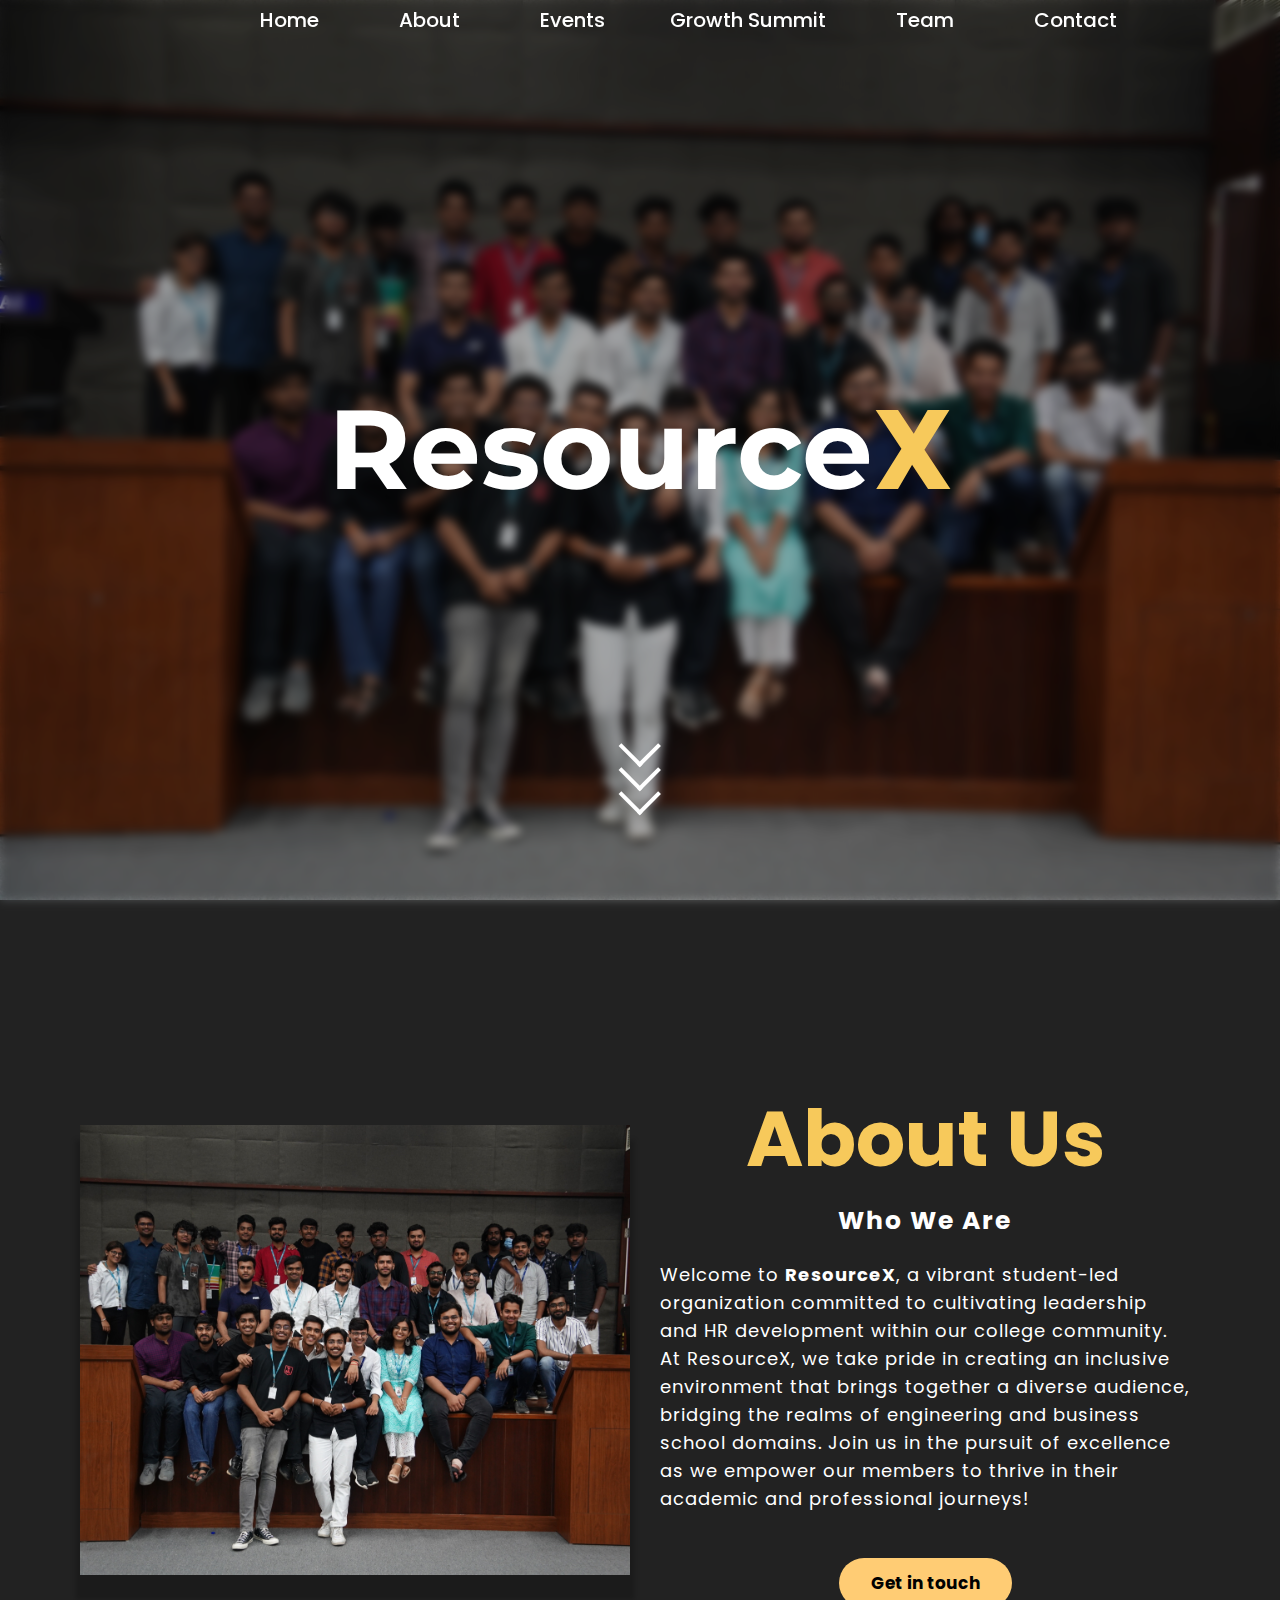
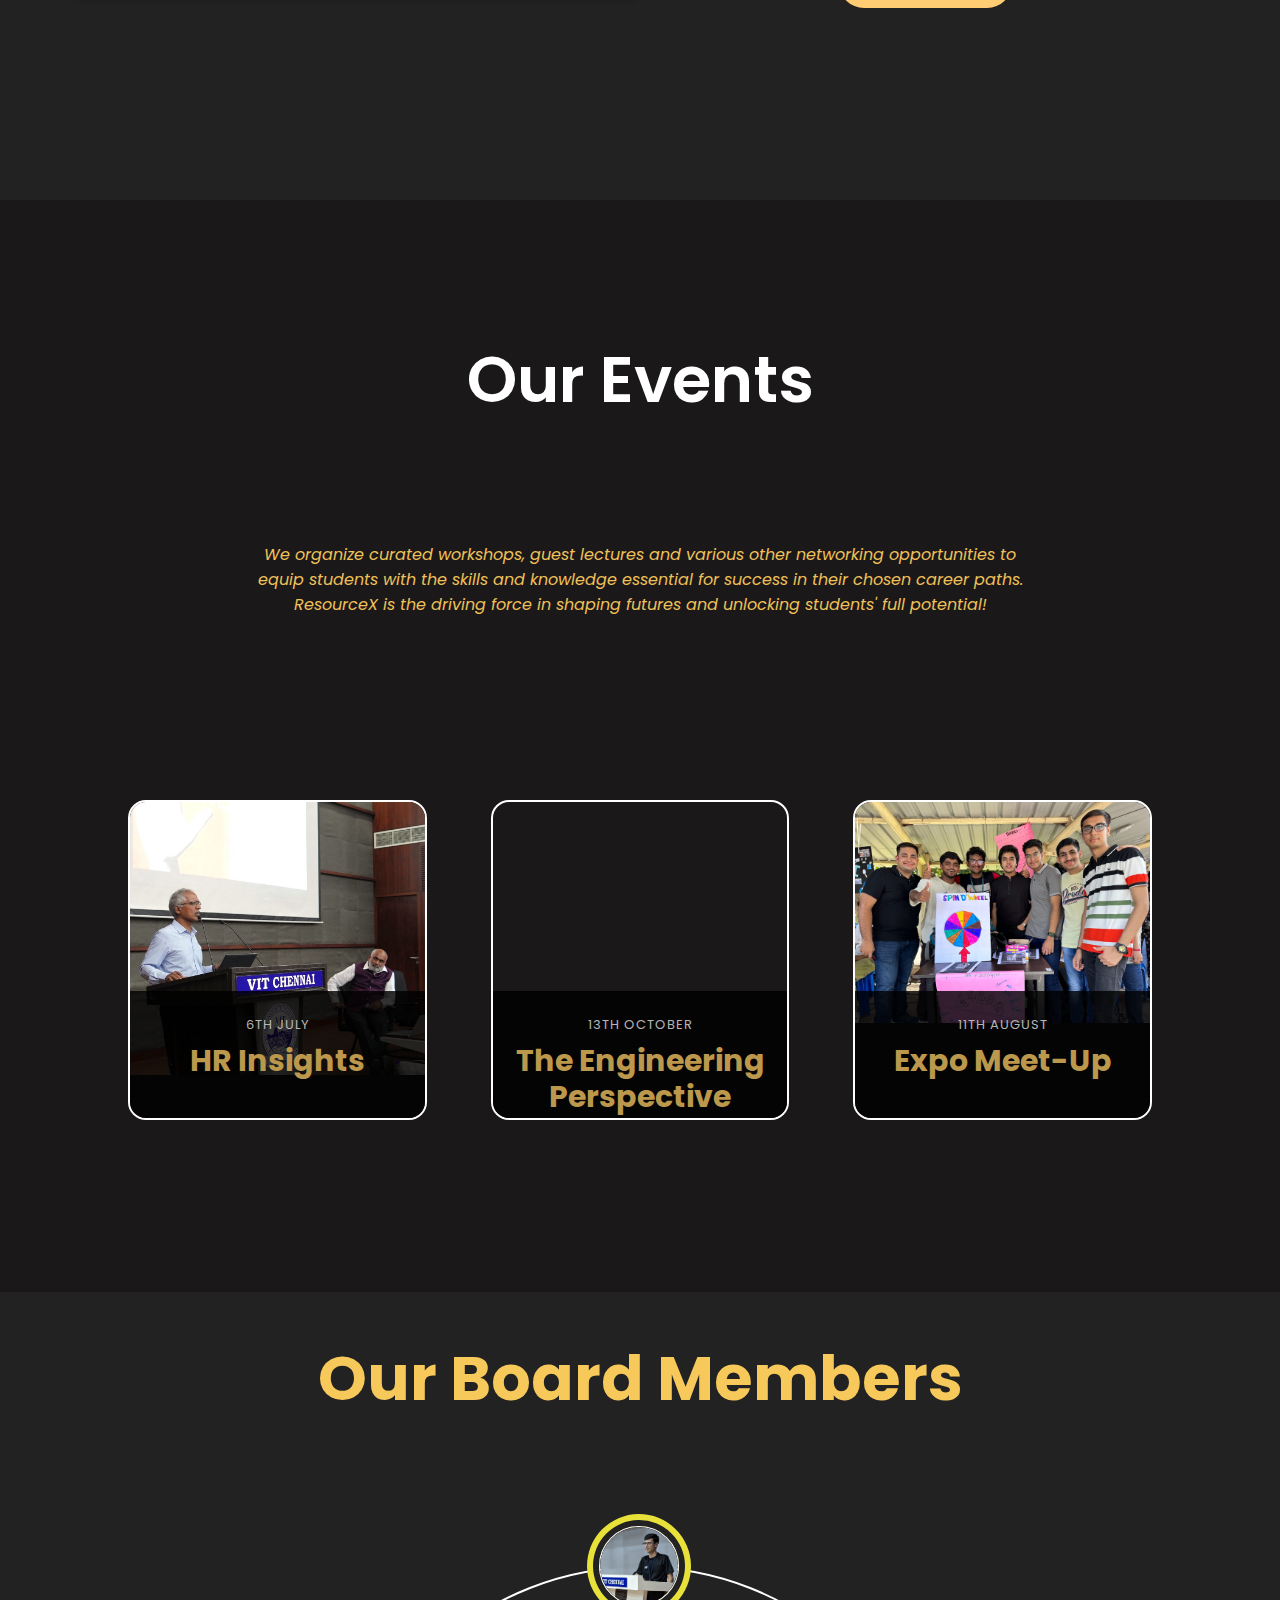
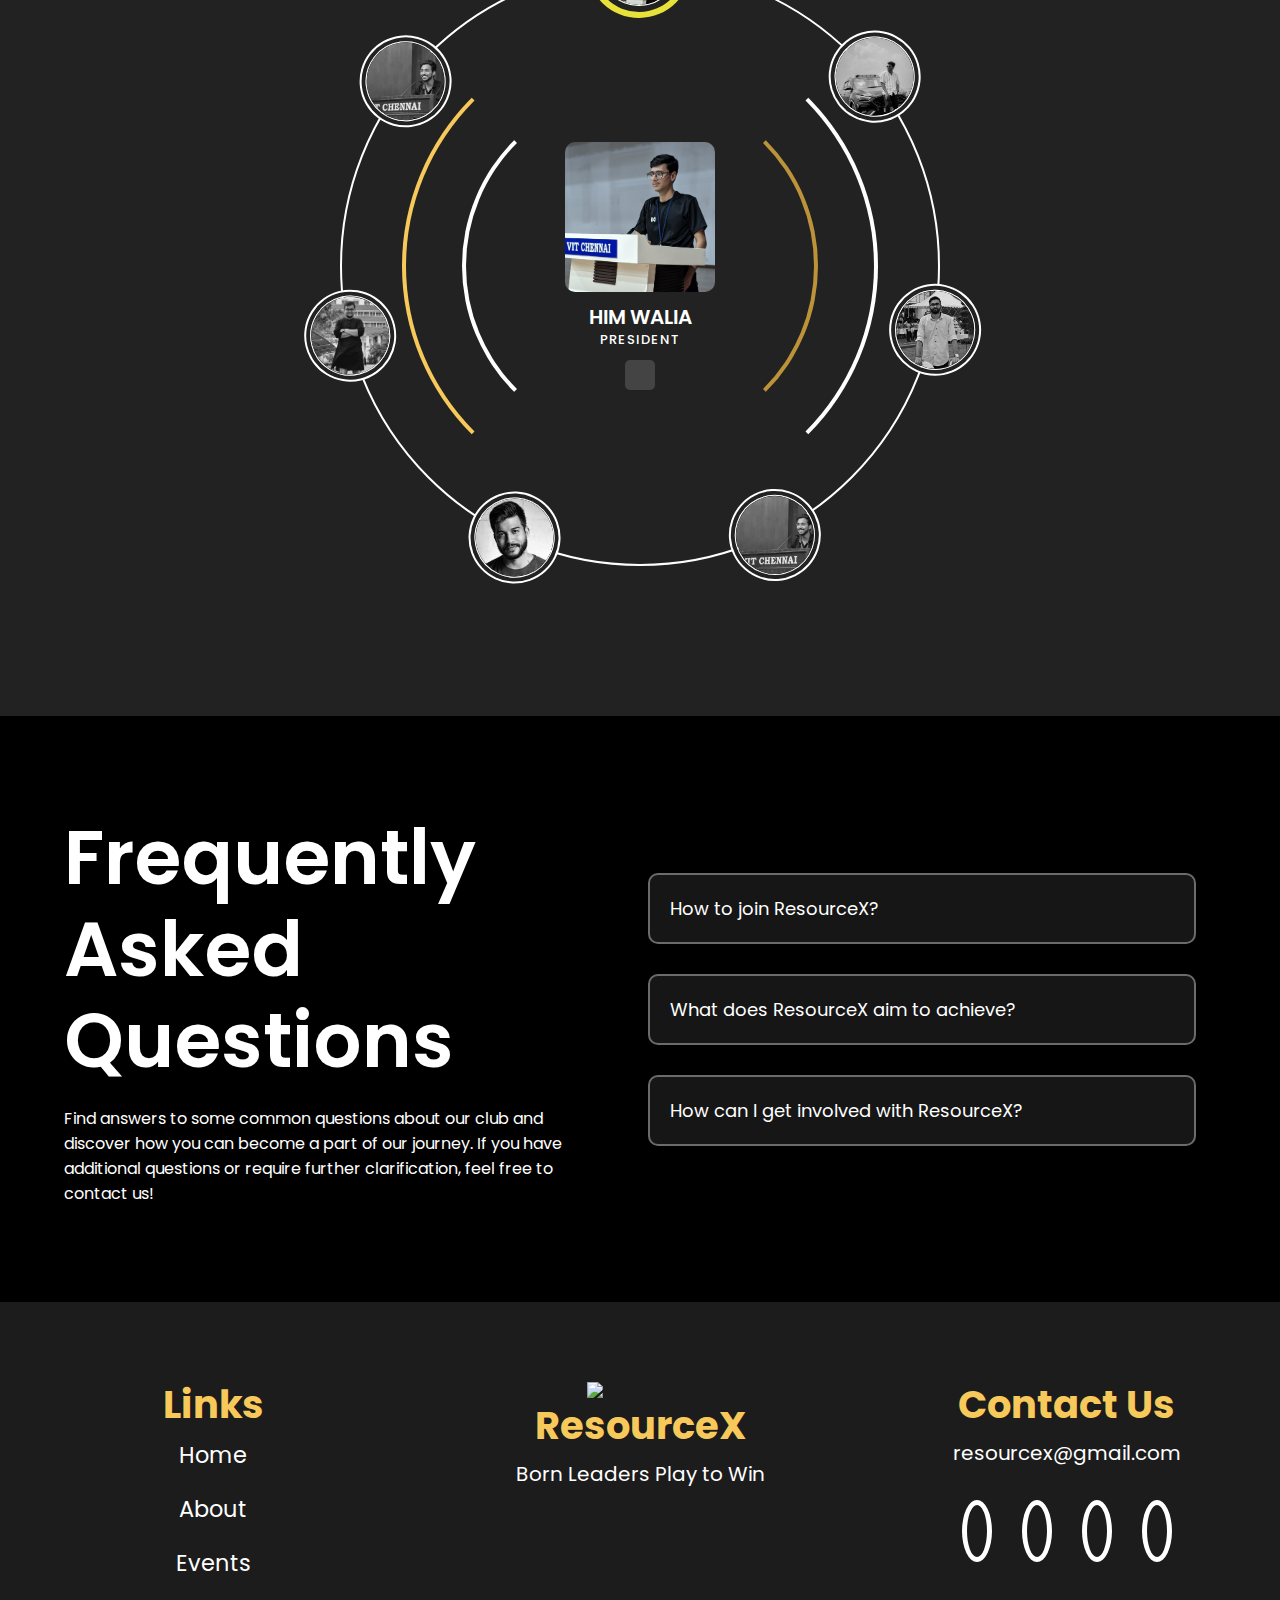
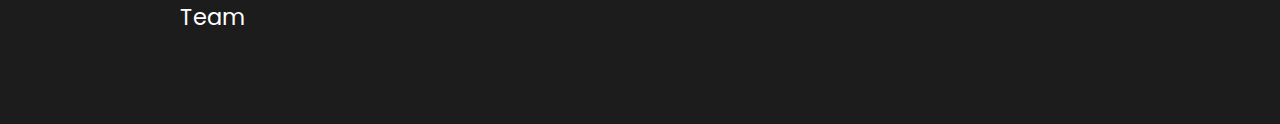
==== commit ebe2b143: "initial commit for growth summit" ====
--- a/index.html
+++ b/index.html
@@ -44,7 +44,7 @@
                         </ul>
                         <div class="logo"><a href="#"><img src="images/ResourceX Logo.png" alt=""></a></div>
                         <ul class="menu">
-                              <li><a href="https://drive.google.com/file/d/1CMK6rG3TaMnLkyOqAp6S9yowSslgAlXz/view?usp=sharing" target="_blank" class="menu-btn">Growth Summit</a></li>
+                              <li><a href="/growth-summit.html">Growth Summit</a></li>
                               <li><a href="#team" class="menu-btn">Team</a></li>
                               <li><a href="#footer" class="menu-btn">Contact</a></li>
                         </ul>
@@ -147,6 +147,8 @@
                                     </div>
                               </div>
                         </div>
+                        
+
                   </div>
             </div>
 
@@ -162,16 +164,16 @@
                               <img src="./images/board/him.jpg" alt="">
                         </div>
                         <div class="imgBx" style="--i:2;" data-id="content2">
-                              <img src = "./images/board/harsha1.jpg" alt="">
-                        </div>
-                        <div class="imgBx" style="--i:3;" data-id="content3">
-                              <img src="./images/board/mansi.jpg" alt="">
-                        </div>
-                        <div class="imgBx" style="--i:4;" data-id="content4">
+                              <img src = "./images/board/harsha.jpg" alt="">
+                        </div>
+                        <div class="imgBx" style="--i:3;" data-id="content5">
+                              <img src="./images/board/ekagra.jpg" alt="">
+                        </div>
+                        <div class="imgBx" style="--i:4;" data-id="content3">
+                              <img src="./images/board/vinay.jpg" alt="">
+                        </div>
+                        <div class="imgBx" style="--i:5;" data-id="content4">
                               <img src="./images/board/sample-person.jpeg" alt="">
-                        </div>
-                        <div class="imgBx" style="--i:5;" data-id="content5">
-                              <img src="./images/board/ekagra.jpg" alt="">
                         </div>
                         <div class="imgBx" style="--i:6;" data-id="content6">
                               <img src="./images/board/nilabh1.jpg" alt="">
@@ -190,7 +192,7 @@
                                     <div class="textBx">
                                           <h2>Him Walia<br><span>President</span></h2>
                                           <ul class="sci">
-                                                <li><a href="https://www.linkedin.com/in/him-walia-think-different/"><i class="ri-linkedin-fill" target="_blank"></i></a></li>
+                                                <li><a href="#"><i class="ri-linkedin-fill"></i></a></li>
                                           </ul>
                                     </div>
                               </div>
@@ -198,12 +200,12 @@
                         <div class="contentBx" id="content2">
                               <div class="teams-card">
                                     <div class="imgBx">
-                                          <img src="./images/board/harsha1.jpg" alt="">
+                                          <img src="./images/board/harsha.jpg" alt="">
                                     </div>
                                     <div class="textBx">
                                           <h2>Harsha Muppalla<br><span>Vice-President</span></h2>
                                           <ul class="sci">
-                                                <li><a href="https://www.linkedin.com/in/harsha-muppalla-b2b9b1246/"><i class="ri-linkedin-fill" target="_blank"></i></a></li>
+                                                <li><a href="#"><i class="ri-linkedin-fill"></i></a></li>
                                           </ul>
                                     </div>
                               </div>
@@ -211,10 +213,10 @@
                         <div class="contentBx" id="content3">
                               <div class="teams-card">
                                     <div class="imgBx">
-                                          <img src="./images/board/mansi.jpg" alt="">
-                                    </div>
-                                    <div class="textBx">
-                                          <h2>Mansi A<br><span>General Secretary</span></h2>
+                                          <img src="./images/board/vinay1.jpg" alt="">
+                                    </div>
+                                    <div class="textBx">
+                                          <h2>Mansi A<br><span>General-Secretary</span></h2>
                                           <ul class="sci">
                                                 <li><a href="#"><i class="ri-linkedin-fill"></i></a></li>
                                           </ul>
@@ -224,12 +226,12 @@
                         <div class="contentBx" id="content4">
                               <div class="teams-card">
                                     <div class="imgBx">
-                                          <img src="./images/board/sample-person.jpeg" alt="">
+                                          <img src="images/sample-person.jpeg" alt="">
                                     </div>
                                     <div class="textBx">
                                           <h2>Sanjeedah Siraj<br><span>Joint Secretary</span></h2>
                                           <ul class="sci">
-                                                <li><a href="https://www.linkedin.com/in/sanjeedah-siraj/" target="_blank"><i class="ri-linkedin-fill"></i></a></li>
+                                                <li><a href="#"><i class="ri-linkedin-fill"></i></a></li>
                                           </ul>
                                     </div>
                               </div>
@@ -242,7 +244,7 @@
                                     <div class="textBx">
                                           <h2>Ekagra Nigam<br><span>Treasurer</span></h2>
                                           <ul class="sci">
-                                                <li><a href="https://www.linkedin.com/in/ekagra-nigam-86a573234/"><i class="ri-linkedin-fill" target="_blank"></i></a></li>
+                                                <li><a href="#"><i class="ri-linkedin-fill"></i></a></li>
                                           </ul>
                                     </div>
                               </div>
@@ -255,7 +257,7 @@
                                     <div class="textBx">
                                           <h2>Nilabh Pandey<br><span>Advisory</span></h2>
                                           <ul class="sci">
-                                                <li><a href="https://www.linkedin.com/in/nilabh-pandey/"><i class="ri-linkedin-fill" target="_blank"></i></a></li>
+                                                <li><a href="#"><i class="ri-linkedin-fill"></i></a></li>
                                           </ul>
                                     </div>
                               </div>
@@ -268,7 +270,7 @@
                                     <div class="textBx">
                                           <h2>Vinay Malkar<br><span>Advisory</span></h2>
                                           <ul class="sci">
-                                                <li><a href="#"><i class="ri-linkedin-fill" target="_blank"></i></a></li>
+                                                <li><a href="#"><i class="ri-linkedin-fill"></i></a></li>
                                           </ul>
                                     </div>
                               </div>
@@ -310,17 +312,92 @@
                         </div>
                         <div class="faqbox">
                               <div class="question">
-                                    <span>What does the name ResourceX mean?</span>
+                                    <span>How can I get involved with ResourceX?</span>
                                     <i class="icon ri-arrow-down-s-line ri-2x"></i>
                               </div>
                               <div class="answer">
-                                    "ResourceX" stands for "Resource Exchange." We believe everyone has valuable resources to share, and our club aims to foster a community where students can learn from each other, exchange ideas, and grow together.      
+                                    Getting involved with ResourceX is easy! Attend our events, participate in seminars, and join our workshops to actively contribute to your professional development. Stay updated on our upcoming activities through our Instagram handle and your VIT email.
                               </div>
                         </div>
                   </div>
             </div>
       </section>
       <!--============================END OF FAQs=============================-->
+
+      <!--============================START OF TESTIMONIALS=============================-->
+      <!--
+      <section class="container testimonials_container mySwiper">
+            <h2>Board Member's Testimonials</h2>
+            <div class="swiper-wrapper">
+                  <article class="testimonials swiper-slide">
+                        <div class="avatar">
+                              <img src="./images/avatar1.jpg" alt="">
+                        </div>
+                        <div class="testimonial_info">
+                              <h5>Him Walia</h5>
+                              <small>PRESIDENT</small>
+                        </div>
+                        <div class="testimonial_body">
+                              <p>Lorem, ipsum dolor sit amet consectetur adipisicing elit. Minima minus nulla delectus perspiciatis, sint voluptatem nostrum harum porro quas! In.</p>
+                        </div>
+                  </article>
+
+                  <article class="testimonials swiper-slide">
+                        <div class="avatar">
+                              <img src="./images/avatar2.jpg" alt="">
+                        </div>
+                        <div class="testimonial_info">
+                              <h5>Student 2</h5>
+                              <small>VICE-PRESIDENT</small>
+                        </div>
+                        <div class="testimonial_body">
+                              <p>Lorem, ipsum dolor sit amet consectetur adipisicing elit. Minima minus nulla delectus perspiciatis, sint voluptatem nostrum harum porro quas! In.</p>
+                        </div>
+                  </article>
+
+                  <article class="testimonials swiper-slide">
+                        <div class="avatar">
+                              <img src="./images/avatar3.jpg" alt="">
+                        </div>
+                        <div class="testimonial_info">
+                              <h5>Student 3</h5>
+                              <small>GEN-SEC</small>
+                        </div>
+                        <div class="testimonial_body">
+                              <p>Lorem, ipsum dolor sit amet consectetur adipisicing elit. Minima minus nulla delectus perspiciatis, sint voluptatem nostrum harum porro quas! In.</p>
+                        </div>
+                  </article>
+
+                  <article class="testimonials swiper-slide">
+                        <div class="avatar">
+                              <img src="./images/avatar4.jpg" alt="">
+                        </div>
+                        <div class="testimonial_info">
+                              <h5>Student 4</h5>
+                              <small>Treasurer</small>
+                        </div>
+                        <div class="testimonial_body">
+                              <p>Lorem, ipsum dolor sit amet consectetur adipisicing elit. Minima minus nulla delectus perspiciatis, sint voluptatem nostrum harum porro quas! In.</p>
+                        </div>
+                  </article>
+
+                  <article class="testimonials swiper-slide">
+                        <div class="avatar">
+                              <img src="./images/avatar5.jpg" alt="">
+                        </div>
+                        <div class="testimonial_info">
+                              <h5>Student 5</h5>
+                              <small>Design & Media Head</small>
+                        </div>
+                        <div class="testimonial_body">
+                              <p>Lorem, ipsum dolor sit amet consectetur adipisicing elit. Minima minus nulla delectus perspiciatis, sint voluptatem nostrum harum porro quas! In.</p>
+                        </div>
+                  </article>
+            </div>
+            <div class="swiper-pagination"></div>
+      </section>-->
+      <!-- ====================END OF TESTIMONIALS============-->
+
 
       <footer class="footer" id="footer">
             <div class="footer-col">
@@ -343,11 +420,11 @@
                   <p class="email-add"><a href="mailto:resourcex@gmail.com">resourcex@gmail.com</a></p>
                   <ul class="socials">
                         
-                        <li><a href="https://www.instagram.com/resourcex_vitcc/" target="_blank"><i class="ri-instagram-fill ri-xl"></i></a></li>
+                        <li><a href="https://www.instagram.com/resourcex_vitcc/"><i class="ri-instagram-fill ri-xl"></i></a></li>
                         <!-- <li><a href="#"><i class="ri-map-pin-2-fill ri-xl"></i></a></li> -->
-                        <li><a href="https://www.linkedin.com/company/resourcex-vitcc/" target="_blank"><i class="ri-linkedin-fill ri-xl"></i></a></li>
+                        <li><a href="https://www.linkedin.com/company/resourcex-vitcc/"><i class="ri-linkedin-fill ri-xl"></i></a></li>
                         <li><a href="#"><i class="ri-twitter-x-line ri-xl"></i></a></li>
-                        <li><a href="mailto:resourcex@gmail.com" target="_blank"><i class="ri-mail-line ri-xl"></i></a></li>
+                        <li><a href="mailto:resourcex@gmail.com"><i class="ri-mail-line ri-xl"></i></a></li>
                         <!-- <li><a href="#"><i class="ri-github-fill ri-xl"></i></a></li> -->
                   </ul>
             </div>
--- a/css/style.css
+++ b/css/style.css
@@ -803,6 +803,7 @@
       transform-origin: 340px;
       z-index: 100;
       overflow: hidden;
+      rotate: 38deg;
 }
 
 .icon .imgBx img {
@@ -816,6 +817,7 @@
       transform: rotate(calc(-360deg/7*var(--i)));
       transition: 0.5s;
       filter: grayscale(1);
+      rotate:-38deg;
 }
 
 .icon .imgBx.active {
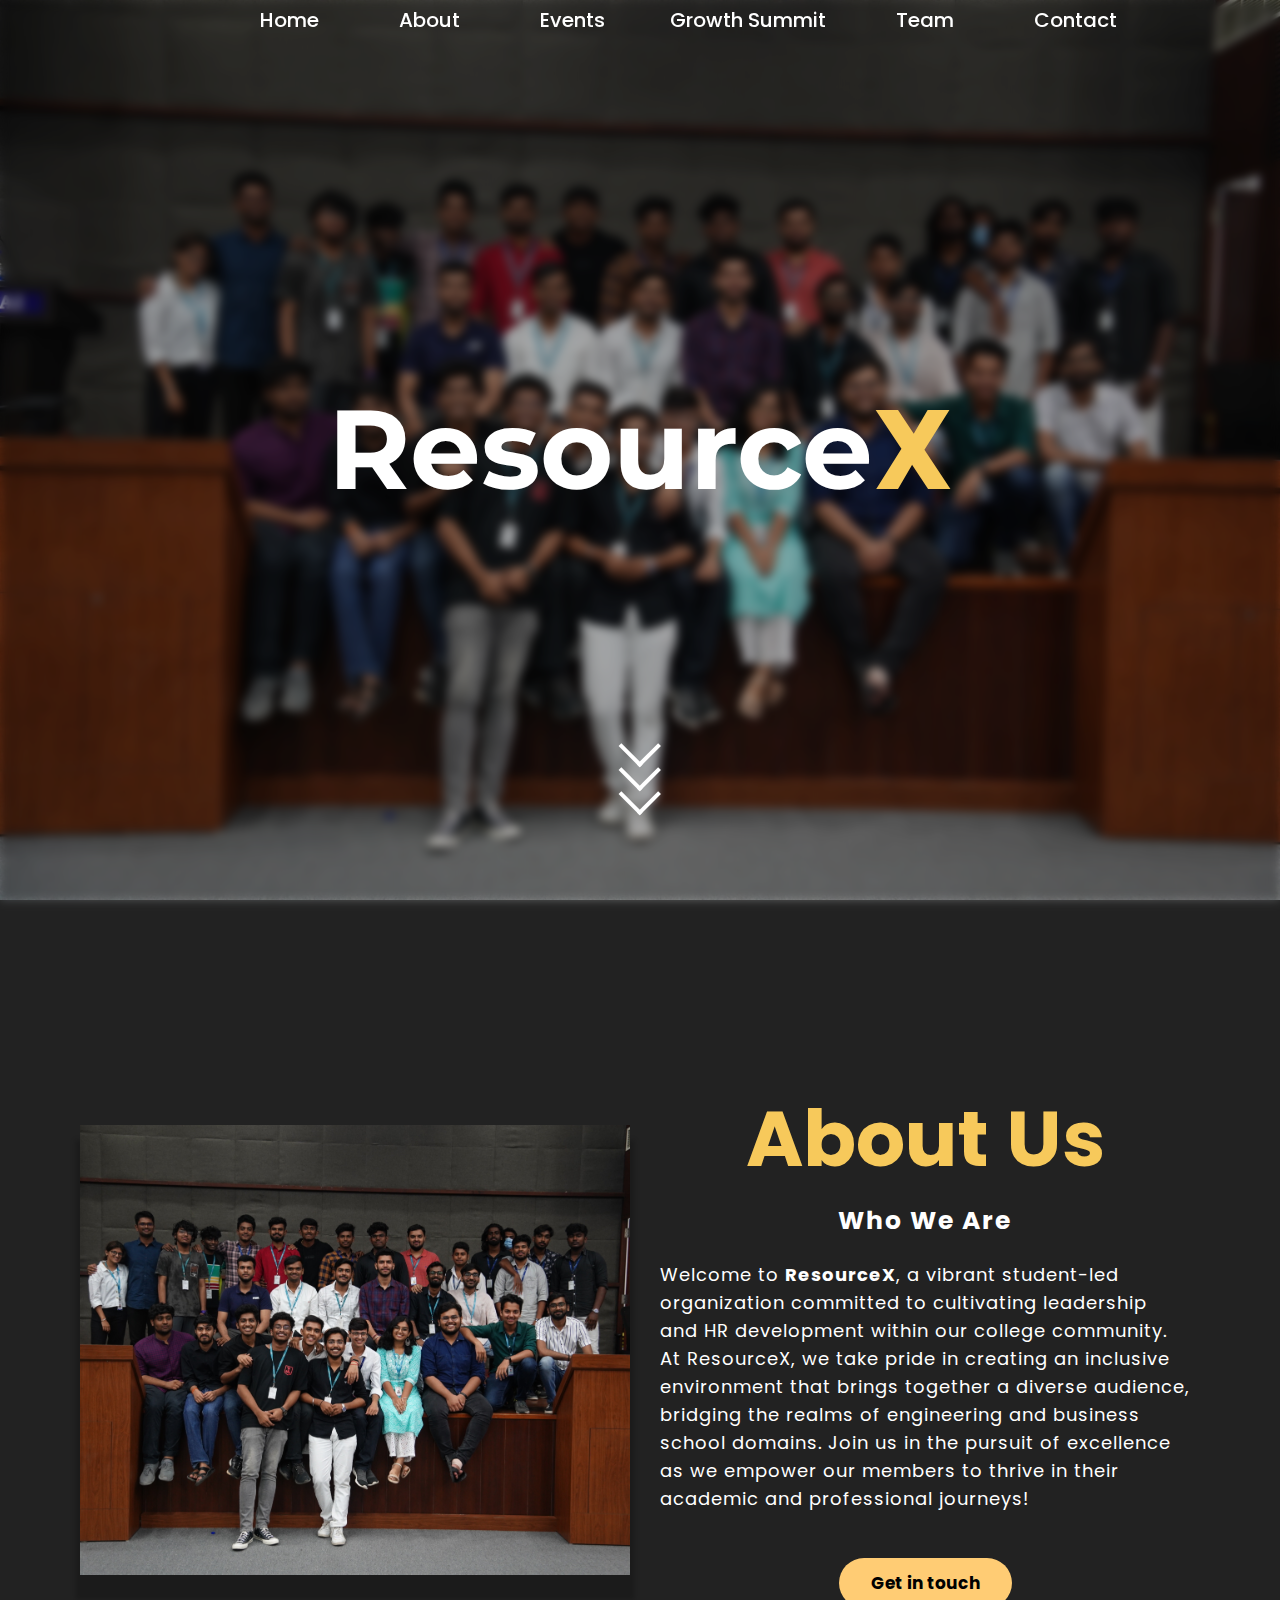
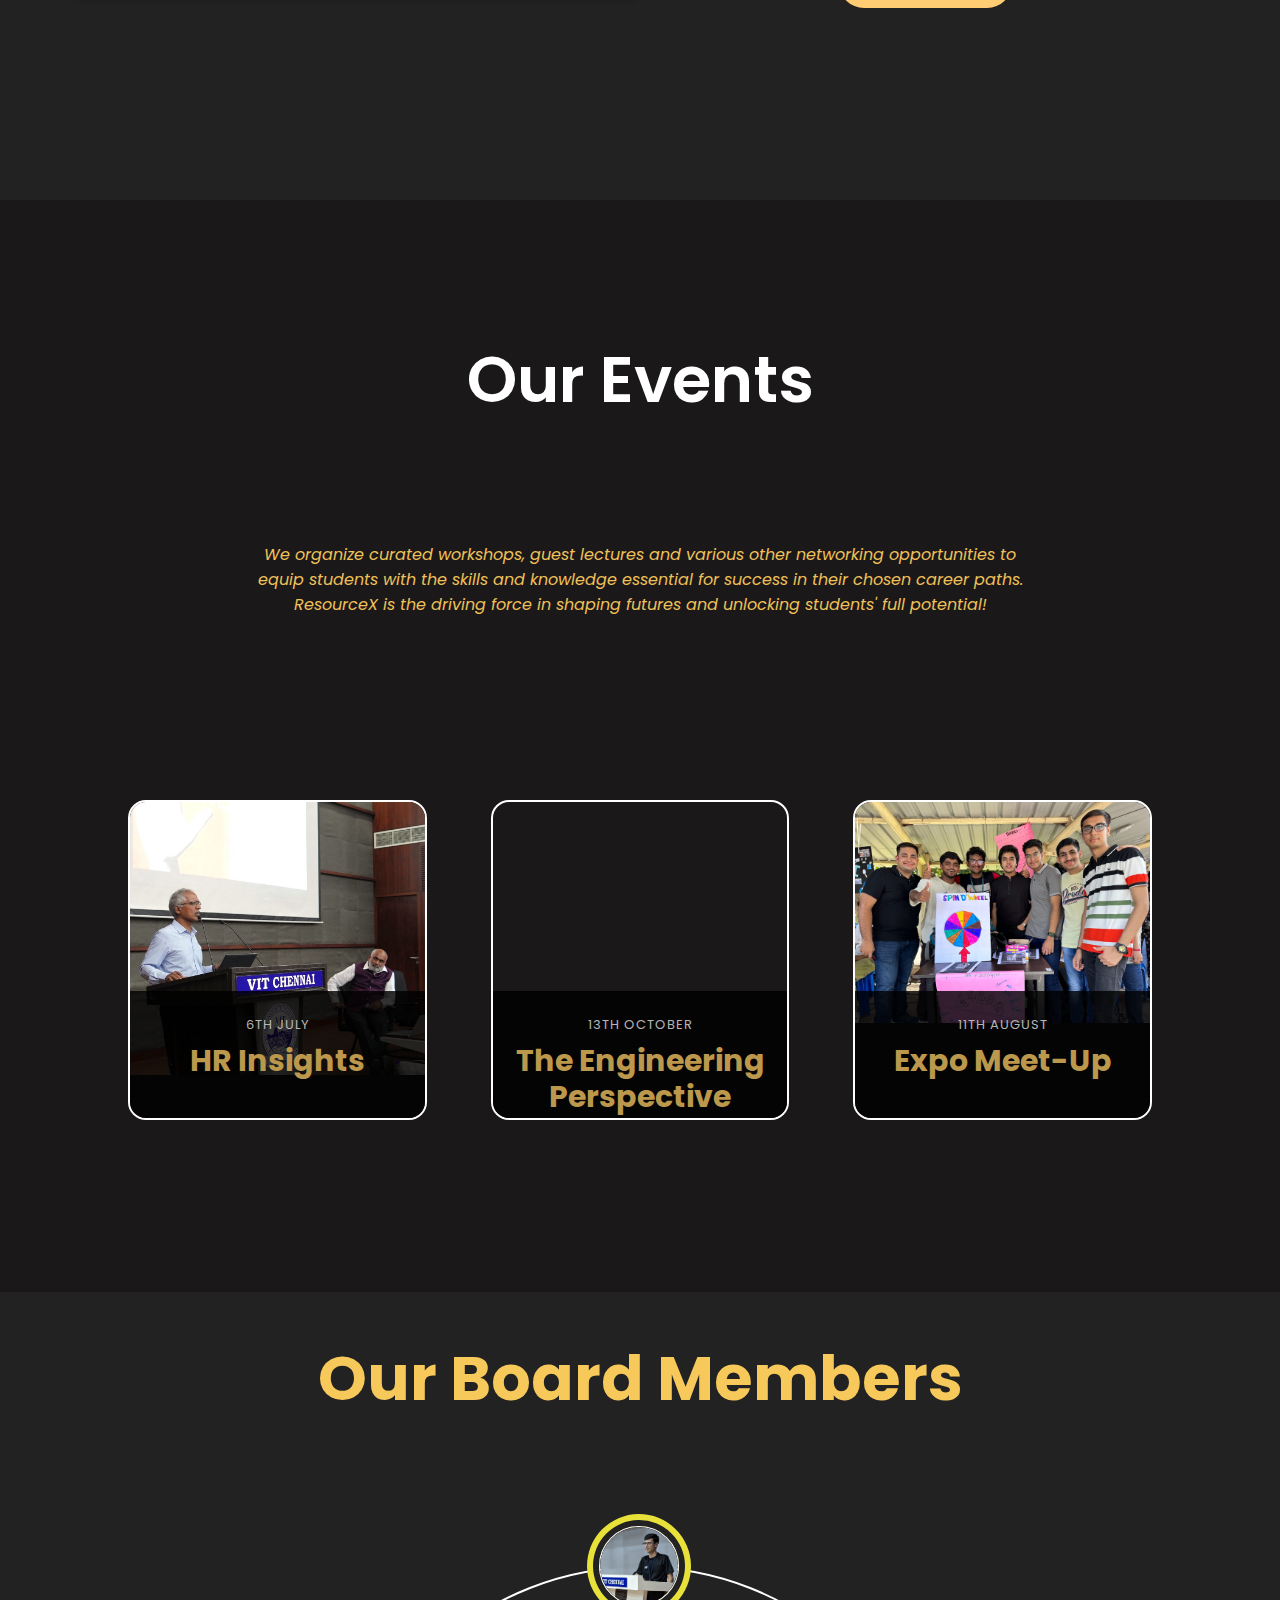
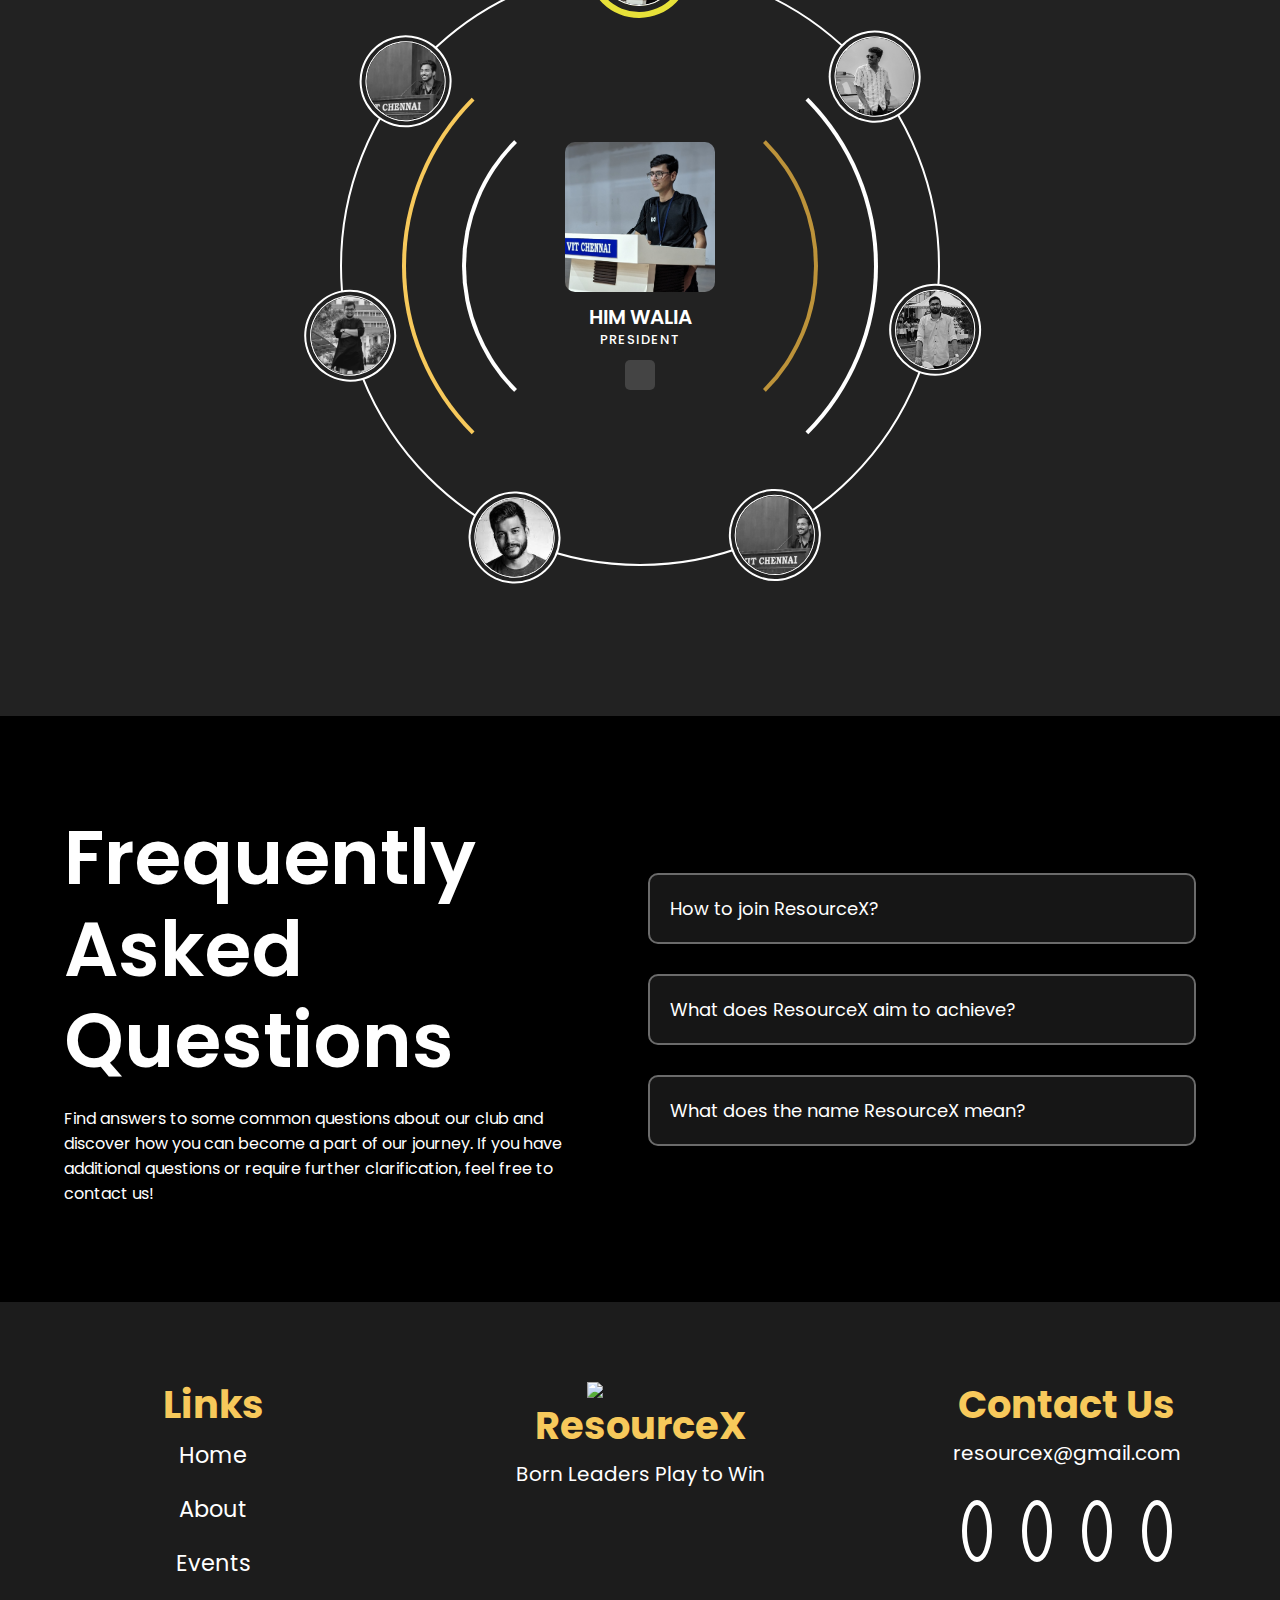
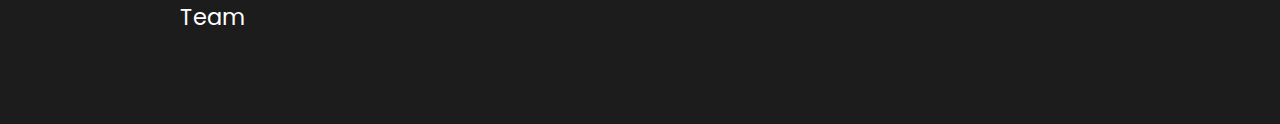
==== commit a348a26d: "Merge branch 'main' into main" ====
--- a/index.html
+++ b/index.html
@@ -44,7 +44,9 @@
                         </ul>
                         <div class="logo"><a href="#"><img src="images/ResourceX Logo.png" alt=""></a></div>
                         <ul class="menu">
+
                               <li><a href="/growth-summit.html">Growth Summit</a></li>
+
                               <li><a href="#team" class="menu-btn">Team</a></li>
                               <li><a href="#footer" class="menu-btn">Contact</a></li>
                         </ul>
@@ -147,8 +149,6 @@
                                     </div>
                               </div>
                         </div>
-                        
-
                   </div>
             </div>
 
@@ -164,7 +164,7 @@
                               <img src="./images/board/him.jpg" alt="">
                         </div>
                         <div class="imgBx" style="--i:2;" data-id="content2">
-                              <img src = "./images/board/harsha.jpg" alt="">
+                              <img src = "./images/board/harsha1.jpg" alt="">
                         </div>
                         <div class="imgBx" style="--i:3;" data-id="content5">
                               <img src="./images/board/ekagra.jpg" alt="">
@@ -192,85 +192,85 @@
                                     <div class="textBx">
                                           <h2>Him Walia<br><span>President</span></h2>
                                           <ul class="sci">
+                                                <li><a href="https://www.linkedin.com/in/him-walia-think-different/"><i class="ri-linkedin-fill" target="_blank"></i></a></li>
+                                          </ul>
+                                    </div>
+                              </div>
+                        </div>
+                        <div class="contentBx" id="content2">
+                              <div class="teams-card">
+                                    <div class="imgBx">
+                                          <img src="./images/board/harsha1.jpg" alt="">
+                                    </div>
+                                    <div class="textBx">
+                                          <h2>Harsha Muppalla<br><span>Vice-President</span></h2>
+                                          <ul class="sci">
+                                                <li><a href="https://www.linkedin.com/in/harsha-muppalla-b2b9b1246/"><i class="ri-linkedin-fill" target="_blank"></i></a></li>
+                                          </ul>
+                                    </div>
+                              </div>
+                        </div>
+                        <div class="contentBx" id="content3">
+                              <div class="teams-card">
+                                    <div class="imgBx">
+                                          <img src="./images/board/mansi.jpg" alt="">
+                                    </div>
+                                    <div class="textBx">
+                                          <h2>Mansi A<br><span>General Secretary</span></h2>
+                                          <ul class="sci">
                                                 <li><a href="#"><i class="ri-linkedin-fill"></i></a></li>
                                           </ul>
                                     </div>
                               </div>
                         </div>
-                        <div class="contentBx" id="content2">
-                              <div class="teams-card">
-                                    <div class="imgBx">
-                                          <img src="./images/board/harsha.jpg" alt="">
-                                    </div>
-                                    <div class="textBx">
-                                          <h2>Harsha Muppalla<br><span>Vice-President</span></h2>
-                                          <ul class="sci">
-                                                <li><a href="#"><i class="ri-linkedin-fill"></i></a></li>
-                                          </ul>
-                                    </div>
-                              </div>
-                        </div>
-                        <div class="contentBx" id="content3">
+                        <div class="contentBx" id="content4">
+                              <div class="teams-card">
+                                    <div class="imgBx">
+                                          <img src="./images/board/sample-person.jpeg" alt="">
+                                    </div>
+                                    <div class="textBx">
+                                          <h2>Sanjeedah Siraj<br><span>Joint Secretary</span></h2>
+                                          <ul class="sci">
+                                                <li><a href="https://www.linkedin.com/in/sanjeedah-siraj/" target="_blank"><i class="ri-linkedin-fill"></i></a></li>
+                                          </ul>
+                                    </div>
+                              </div>
+                        </div>
+                        <div class="contentBx" id="content5">
+                              <div class="teams-card">
+                                    <div class="imgBx">
+                                          <img src="./images/board/ekagra.jpg" alt="">
+                                    </div>
+                                    <div class="textBx">
+                                          <h2>Ekagra Nigam<br><span>Treasurer</span></h2>
+                                          <ul class="sci">
+                                                <li><a href="https://www.linkedin.com/in/ekagra-nigam-86a573234/"><i class="ri-linkedin-fill" target="_blank"></i></a></li>
+                                          </ul>
+                                    </div>
+                              </div>
+                        </div>
+                        <div class="contentBx" id="content6">
+                              <div class="teams-card">
+                                    <div class="imgBx">
+                                          <img src="./images/board/nilabh1.jpg" alt="">
+                                    </div>
+                                    <div class="textBx">
+                                          <h2>Nilabh Pandey<br><span>Advisory</span></h2>
+                                          <ul class="sci">
+                                                <li><a href="https://www.linkedin.com/in/nilabh-pandey/"><i class="ri-linkedin-fill" target="_blank"></i></a></li>
+                                          </ul>
+                                    </div>
+                              </div>
+                        </div>
+                        <div class="contentBx" id="content7">
                               <div class="teams-card">
                                     <div class="imgBx">
                                           <img src="./images/board/vinay1.jpg" alt="">
                                     </div>
                                     <div class="textBx">
-                                          <h2>Mansi A<br><span>General-Secretary</span></h2>
-                                          <ul class="sci">
-                                                <li><a href="#"><i class="ri-linkedin-fill"></i></a></li>
-                                          </ul>
-                                    </div>
-                              </div>
-                        </div>
-                        <div class="contentBx" id="content4">
-                              <div class="teams-card">
-                                    <div class="imgBx">
-                                          <img src="images/sample-person.jpeg" alt="">
-                                    </div>
-                                    <div class="textBx">
-                                          <h2>Sanjeedah Siraj<br><span>Joint Secretary</span></h2>
-                                          <ul class="sci">
-                                                <li><a href="#"><i class="ri-linkedin-fill"></i></a></li>
-                                          </ul>
-                                    </div>
-                              </div>
-                        </div>
-                        <div class="contentBx" id="content5">
-                              <div class="teams-card">
-                                    <div class="imgBx">
-                                          <img src="./images/board/ekagra.jpg" alt="">
-                                    </div>
-                                    <div class="textBx">
-                                          <h2>Ekagra Nigam<br><span>Treasurer</span></h2>
-                                          <ul class="sci">
-                                                <li><a href="#"><i class="ri-linkedin-fill"></i></a></li>
-                                          </ul>
-                                    </div>
-                              </div>
-                        </div>
-                        <div class="contentBx" id="content6">
-                              <div class="teams-card">
-                                    <div class="imgBx">
-                                          <img src="./images/board/nilabh1.jpg" alt="">
-                                    </div>
-                                    <div class="textBx">
-                                          <h2>Nilabh Pandey<br><span>Advisory</span></h2>
-                                          <ul class="sci">
-                                                <li><a href="#"><i class="ri-linkedin-fill"></i></a></li>
-                                          </ul>
-                                    </div>
-                              </div>
-                        </div>
-                        <div class="contentBx" id="content7">
-                              <div class="teams-card">
-                                    <div class="imgBx">
-                                          <img src="./images/board/vinay1.jpg" alt="">
-                                    </div>
-                                    <div class="textBx">
                                           <h2>Vinay Malkar<br><span>Advisory</span></h2>
                                           <ul class="sci">
-                                                <li><a href="#"><i class="ri-linkedin-fill"></i></a></li>
+                                                <li><a href="#"><i class="ri-linkedin-fill" target="_blank"></i></a></li>
                                           </ul>
                                     </div>
                               </div>
@@ -312,92 +312,17 @@
                         </div>
                         <div class="faqbox">
                               <div class="question">
-                                    <span>How can I get involved with ResourceX?</span>
+                                    <span>What does the name ResourceX mean?</span>
                                     <i class="icon ri-arrow-down-s-line ri-2x"></i>
                               </div>
                               <div class="answer">
-                                    Getting involved with ResourceX is easy! Attend our events, participate in seminars, and join our workshops to actively contribute to your professional development. Stay updated on our upcoming activities through our Instagram handle and your VIT email.
+                                    "ResourceX" stands for "Resource Exchange." We believe everyone has valuable resources to share, and our club aims to foster a community where students can learn from each other, exchange ideas, and grow together.      
                               </div>
                         </div>
                   </div>
             </div>
       </section>
       <!--============================END OF FAQs=============================-->
-
-      <!--============================START OF TESTIMONIALS=============================-->
-      <!--
-      <section class="container testimonials_container mySwiper">
-            <h2>Board Member's Testimonials</h2>
-            <div class="swiper-wrapper">
-                  <article class="testimonials swiper-slide">
-                        <div class="avatar">
-                              <img src="./images/avatar1.jpg" alt="">
-                        </div>
-                        <div class="testimonial_info">
-                              <h5>Him Walia</h5>
-                              <small>PRESIDENT</small>
-                        </div>
-                        <div class="testimonial_body">
-                              <p>Lorem, ipsum dolor sit amet consectetur adipisicing elit. Minima minus nulla delectus perspiciatis, sint voluptatem nostrum harum porro quas! In.</p>
-                        </div>
-                  </article>
-
-                  <article class="testimonials swiper-slide">
-                        <div class="avatar">
-                              <img src="./images/avatar2.jpg" alt="">
-                        </div>
-                        <div class="testimonial_info">
-                              <h5>Student 2</h5>
-                              <small>VICE-PRESIDENT</small>
-                        </div>
-                        <div class="testimonial_body">
-                              <p>Lorem, ipsum dolor sit amet consectetur adipisicing elit. Minima minus nulla delectus perspiciatis, sint voluptatem nostrum harum porro quas! In.</p>
-                        </div>
-                  </article>
-
-                  <article class="testimonials swiper-slide">
-                        <div class="avatar">
-                              <img src="./images/avatar3.jpg" alt="">
-                        </div>
-                        <div class="testimonial_info">
-                              <h5>Student 3</h5>
-                              <small>GEN-SEC</small>
-                        </div>
-                        <div class="testimonial_body">
-                              <p>Lorem, ipsum dolor sit amet consectetur adipisicing elit. Minima minus nulla delectus perspiciatis, sint voluptatem nostrum harum porro quas! In.</p>
-                        </div>
-                  </article>
-
-                  <article class="testimonials swiper-slide">
-                        <div class="avatar">
-                              <img src="./images/avatar4.jpg" alt="">
-                        </div>
-                        <div class="testimonial_info">
-                              <h5>Student 4</h5>
-                              <small>Treasurer</small>
-                        </div>
-                        <div class="testimonial_body">
-                              <p>Lorem, ipsum dolor sit amet consectetur adipisicing elit. Minima minus nulla delectus perspiciatis, sint voluptatem nostrum harum porro quas! In.</p>
-                        </div>
-                  </article>
-
-                  <article class="testimonials swiper-slide">
-                        <div class="avatar">
-                              <img src="./images/avatar5.jpg" alt="">
-                        </div>
-                        <div class="testimonial_info">
-                              <h5>Student 5</h5>
-                              <small>Design & Media Head</small>
-                        </div>
-                        <div class="testimonial_body">
-                              <p>Lorem, ipsum dolor sit amet consectetur adipisicing elit. Minima minus nulla delectus perspiciatis, sint voluptatem nostrum harum porro quas! In.</p>
-                        </div>
-                  </article>
-            </div>
-            <div class="swiper-pagination"></div>
-      </section>-->
-      <!-- ====================END OF TESTIMONIALS============-->
-
 
       <footer class="footer" id="footer">
             <div class="footer-col">
@@ -420,11 +345,11 @@
                   <p class="email-add"><a href="mailto:resourcex@gmail.com">resourcex@gmail.com</a></p>
                   <ul class="socials">
                         
-                        <li><a href="https://www.instagram.com/resourcex_vitcc/"><i class="ri-instagram-fill ri-xl"></i></a></li>
+                        <li><a href="https://www.instagram.com/resourcex_vitcc/" target="_blank"><i class="ri-instagram-fill ri-xl"></i></a></li>
                         <!-- <li><a href="#"><i class="ri-map-pin-2-fill ri-xl"></i></a></li> -->
-                        <li><a href="https://www.linkedin.com/company/resourcex-vitcc/"><i class="ri-linkedin-fill ri-xl"></i></a></li>
+                        <li><a href="https://www.linkedin.com/company/resourcex-vitcc/" target="_blank"><i class="ri-linkedin-fill ri-xl"></i></a></li>
                         <li><a href="#"><i class="ri-twitter-x-line ri-xl"></i></a></li>
-                        <li><a href="mailto:resourcex@gmail.com"><i class="ri-mail-line ri-xl"></i></a></li>
+                        <li><a href="mailto:resourcex@gmail.com" target="_blank"><i class="ri-mail-line ri-xl"></i></a></li>
                         <!-- <li><a href="#"><i class="ri-github-fill ri-xl"></i></a></li> -->
                   </ul>
             </div>
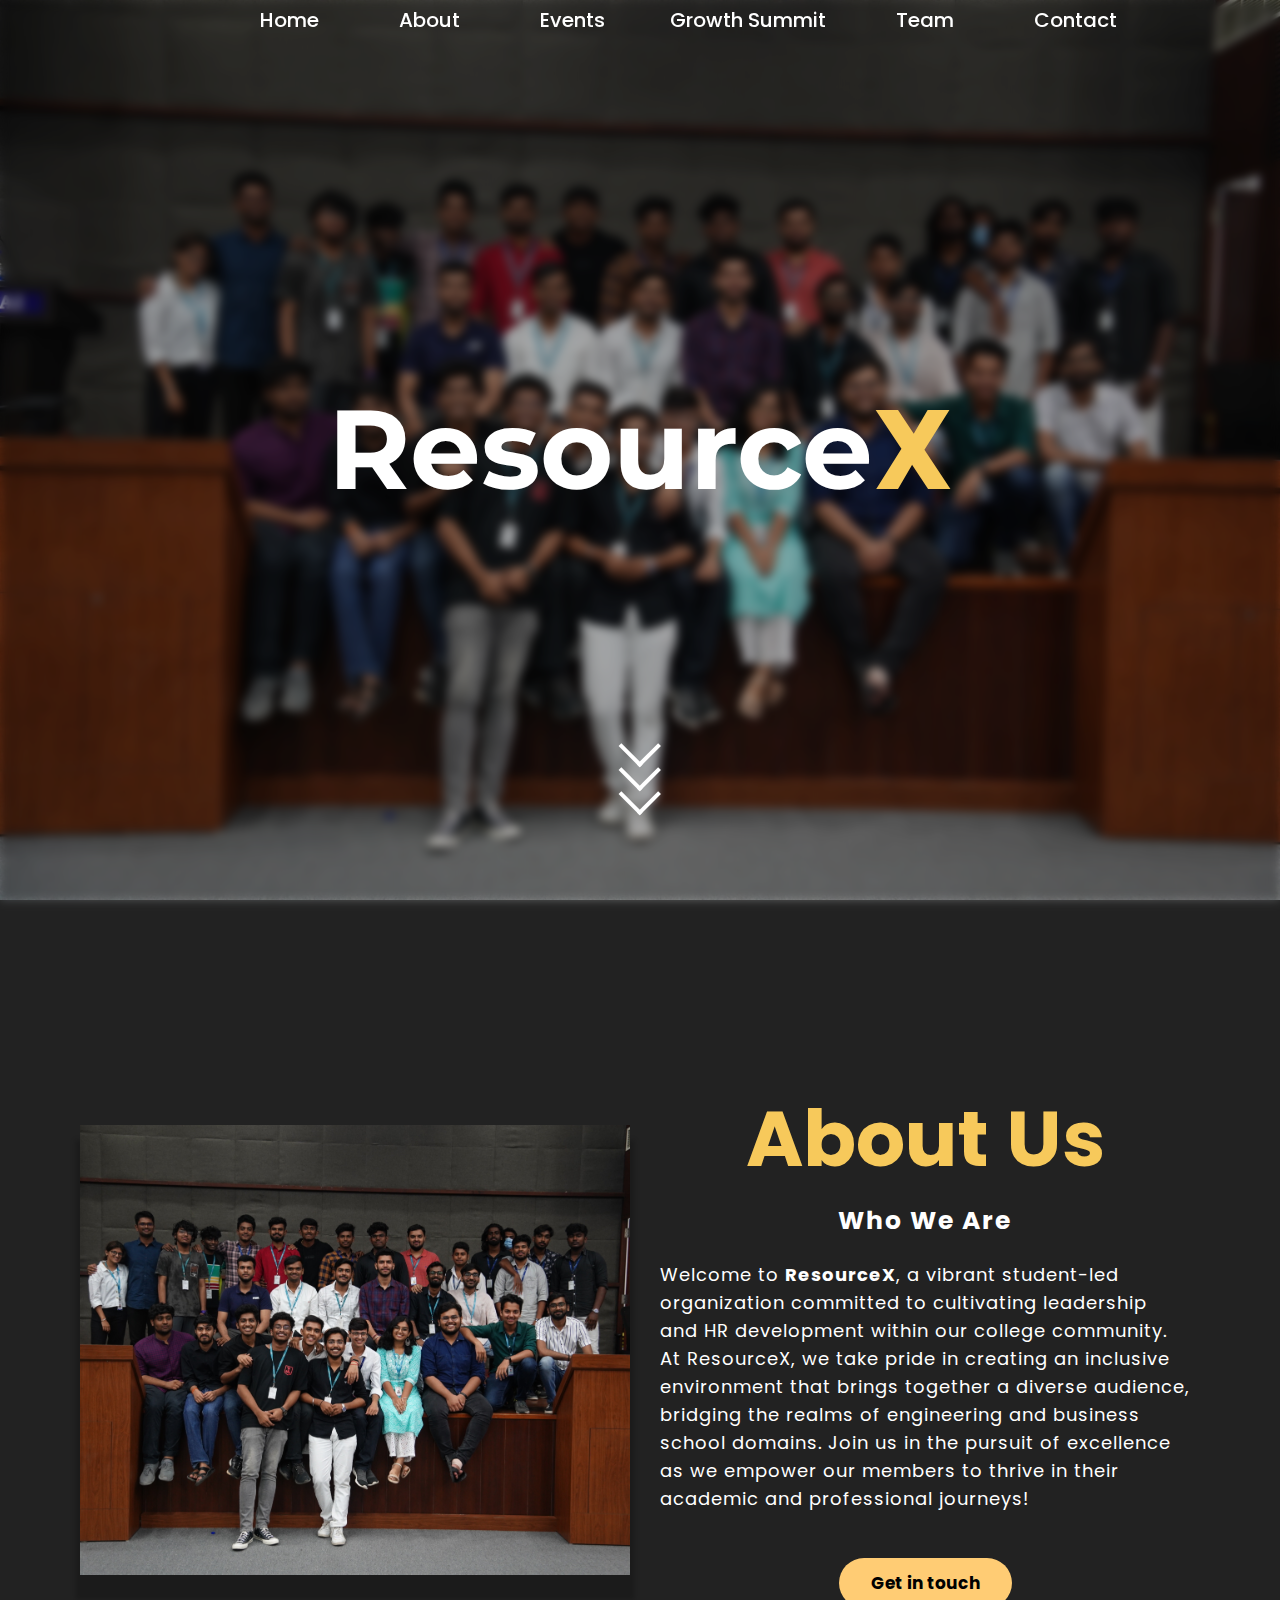
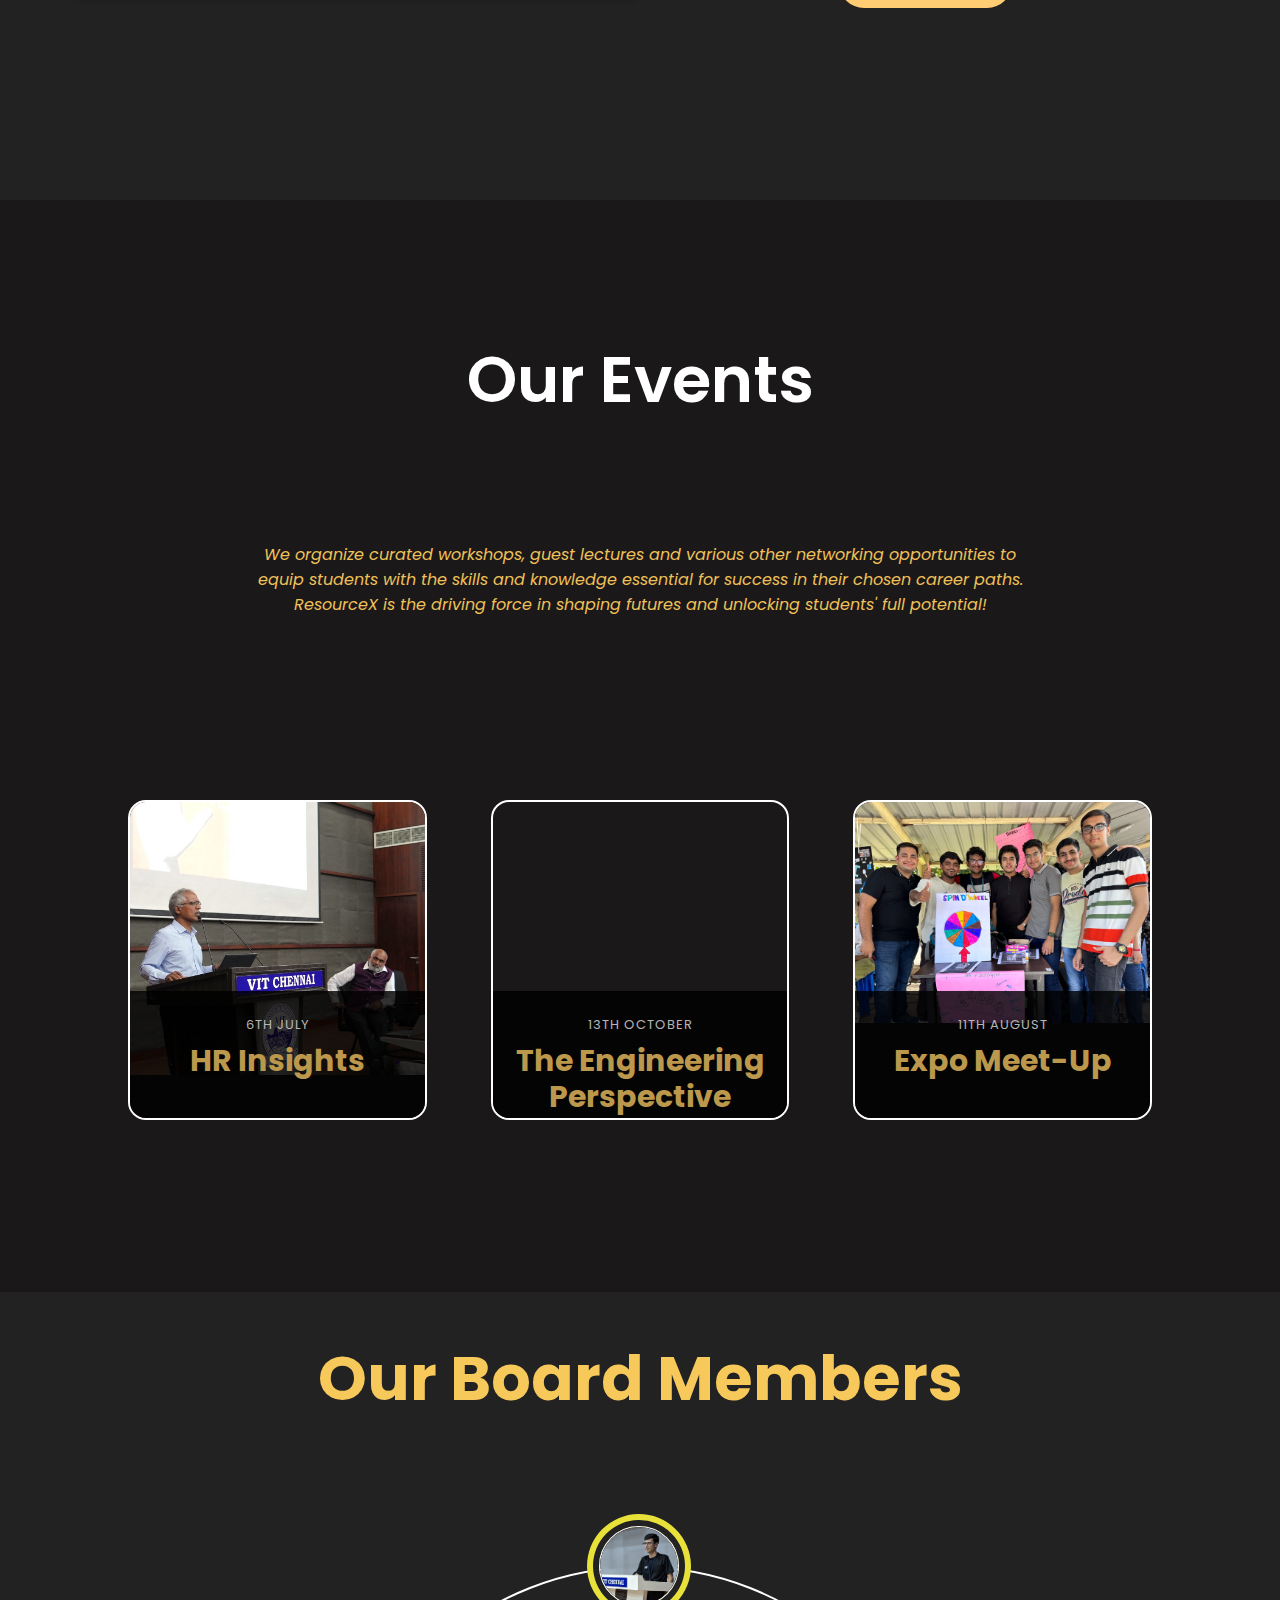
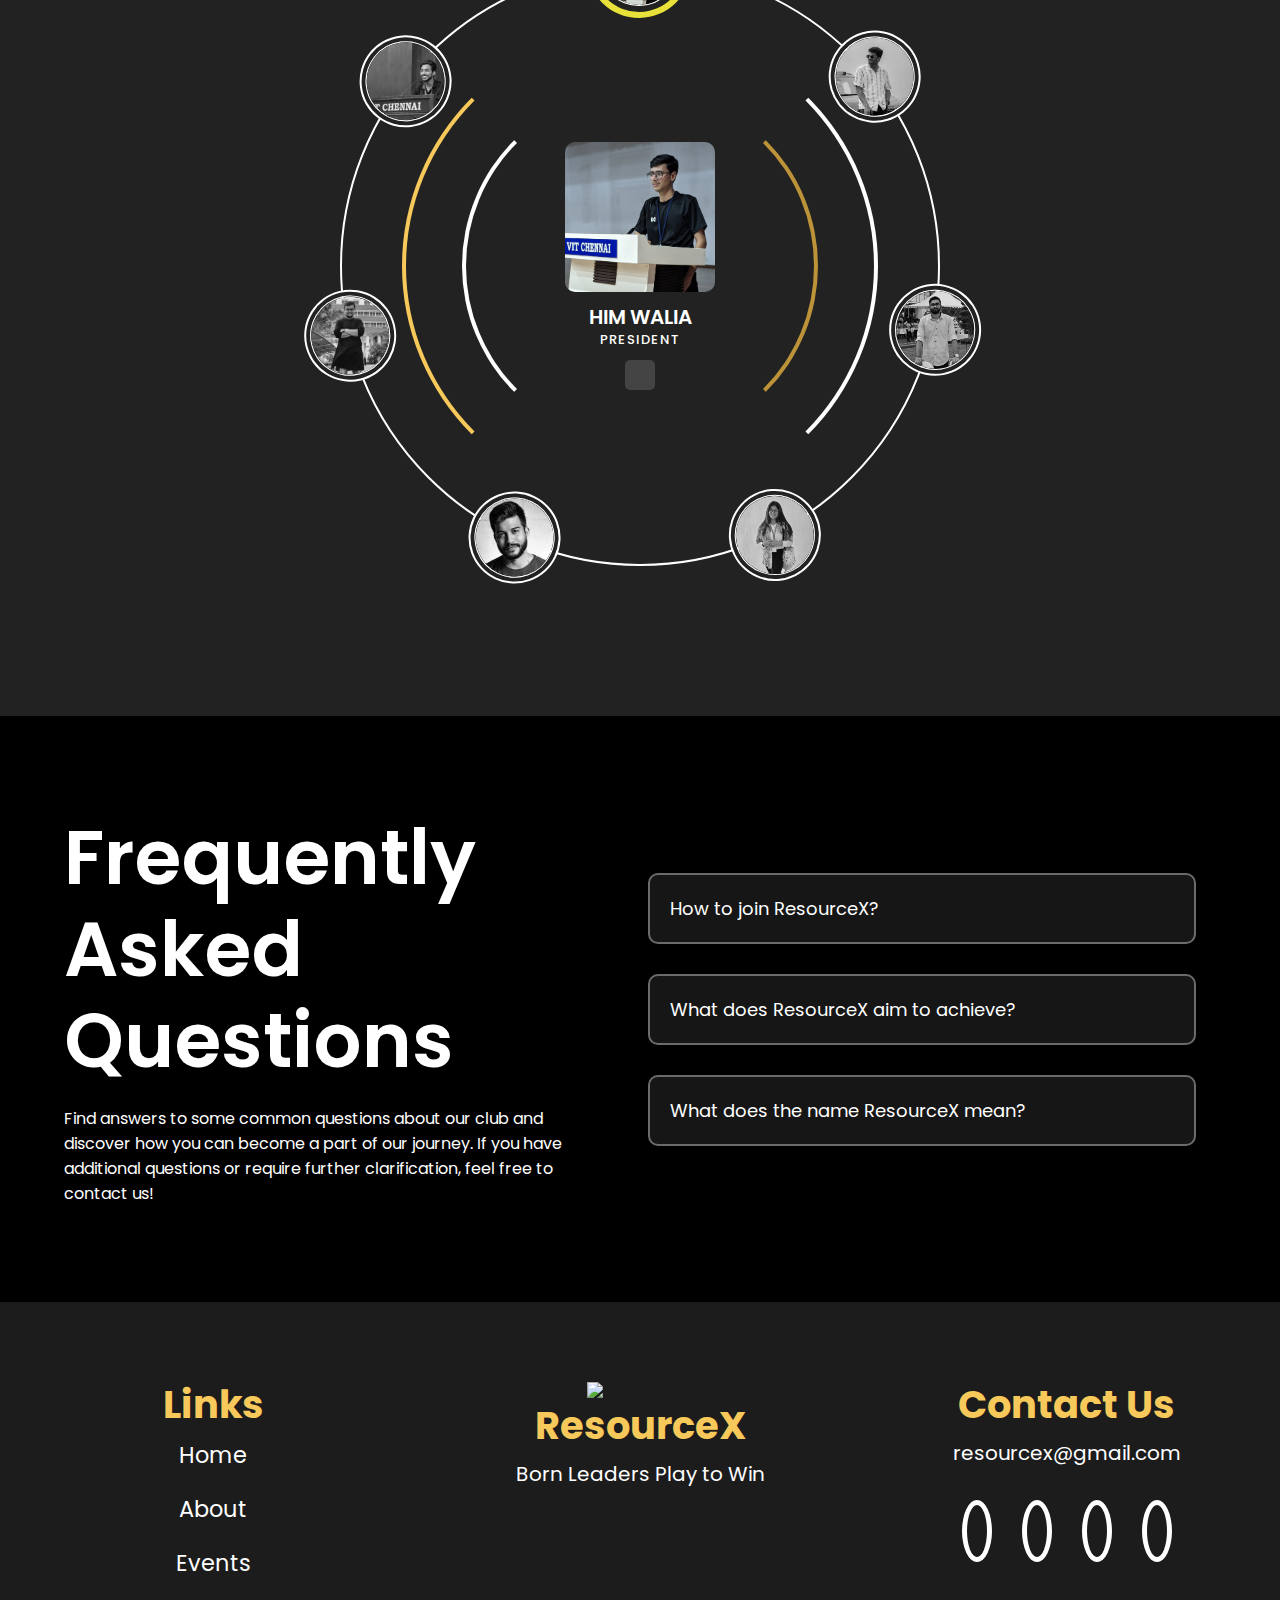
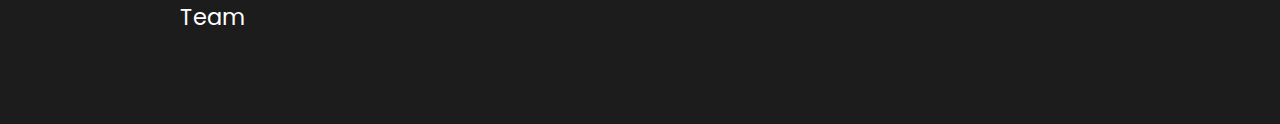
==== commit 9fe7437d: "GS pdf relink" ====
--- a/index.html
+++ b/index.html
@@ -45,7 +45,7 @@
                         <div class="logo"><a href="#"><img src="images/ResourceX Logo.png" alt=""></a></div>
                         <ul class="menu">
 
-                              <li><a href="/growth-summit.html">Growth Summit</a></li>
+                              <li><a href="https://drive.google.com/file/d/1wjemnHsVL7fDQG6thHNsv6XAdAlYbtfc/view?usp=sharing" target="_blank">Growth Summit</a></li>
 
                               <li><a href="#team" class="menu-btn">Team</a></li>
                               <li><a href="#footer" class="menu-btn">Contact</a></li>
@@ -170,7 +170,7 @@
                               <img src="./images/board/ekagra.jpg" alt="">
                         </div>
                         <div class="imgBx" style="--i:4;" data-id="content3">
-                              <img src="./images/board/vinay.jpg" alt="">
+                              <img src="./images/board/mansi.jpg" alt="">
                         </div>
                         <div class="imgBx" style="--i:5;" data-id="content4">
                               <img src="./images/board/sample-person.jpeg" alt="">
--- a/css/style.css
+++ b/css/style.css
@@ -13,11 +13,11 @@
 
 html {
       scroll-behavior: smooth;
-      scrollbar-width: thin;
-      scrollbar-color: #BC984D transparent;
-
-}
-
+      scrollbar-width:thin;
+      scrollbar-color: #BC984D #222;
+
+}
+   
 ::-webkit-scrollbar {
       width: 8px;
       background-color: transparent;
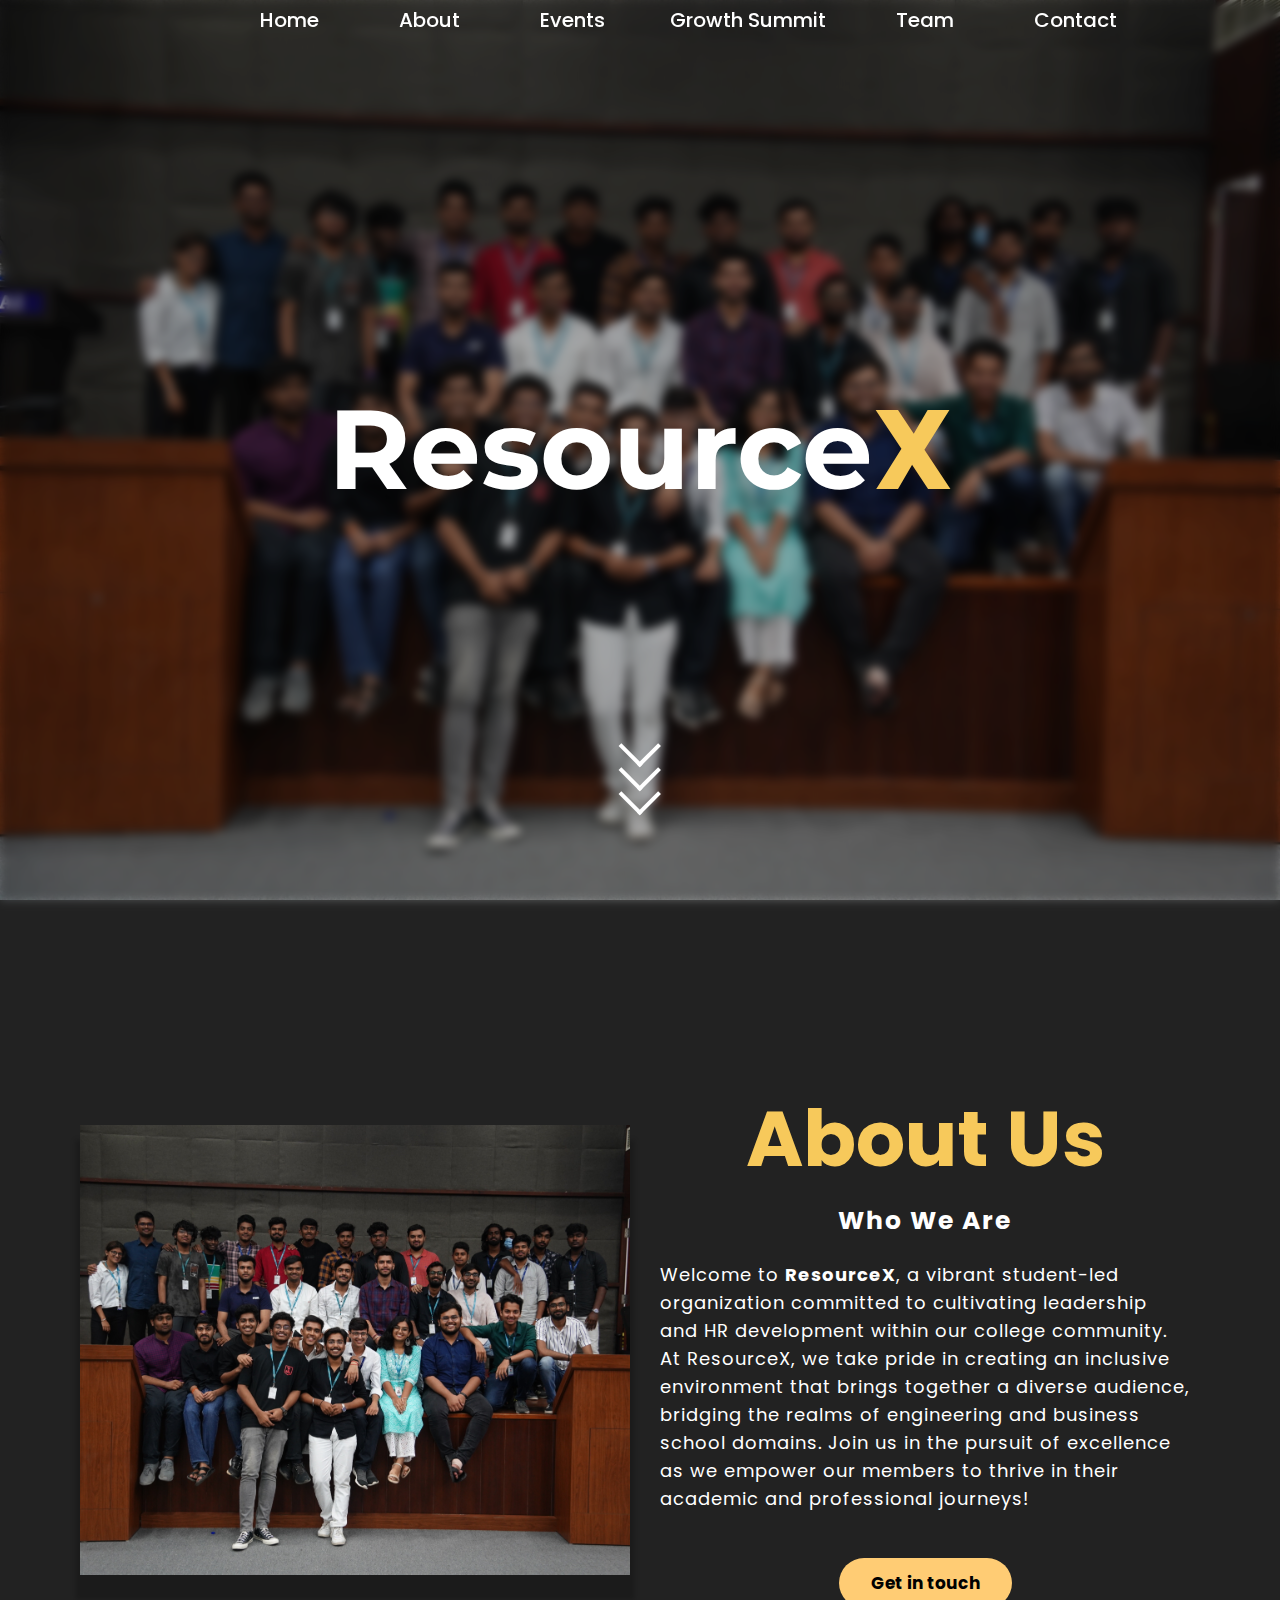
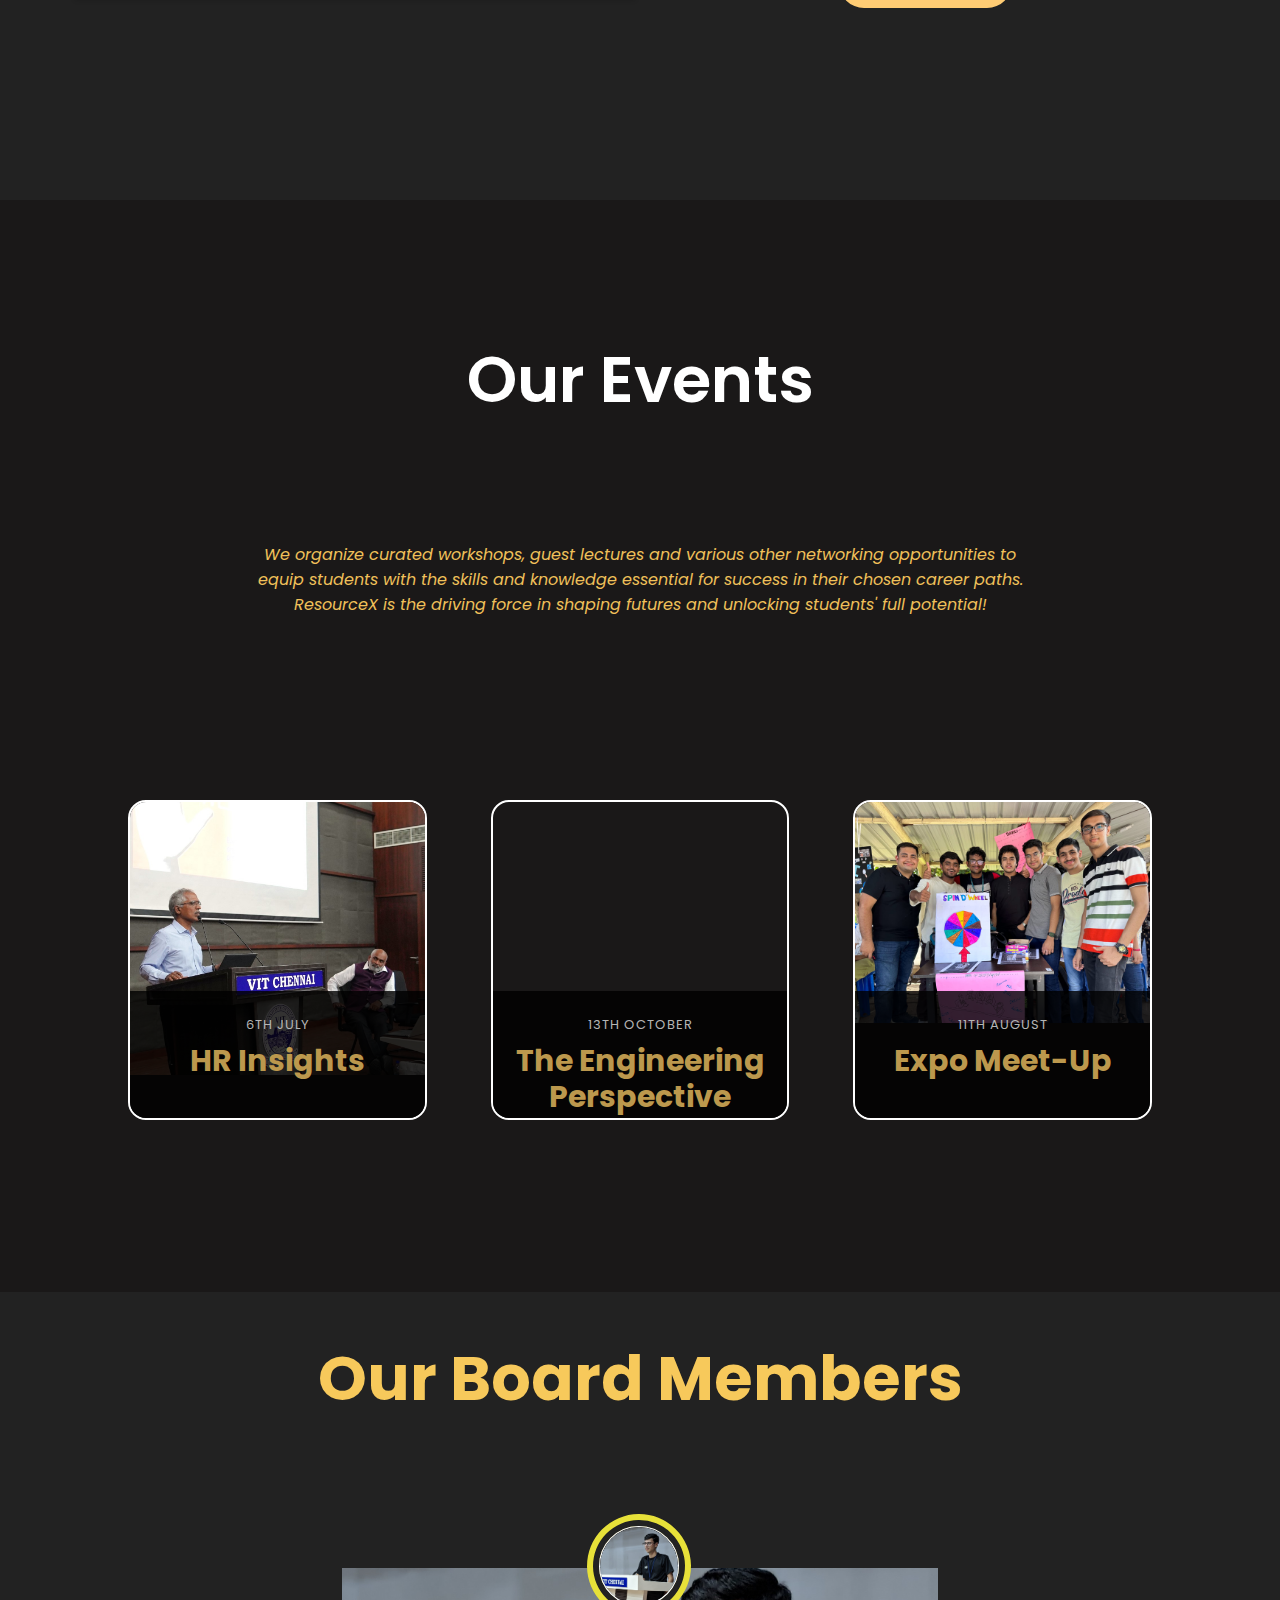
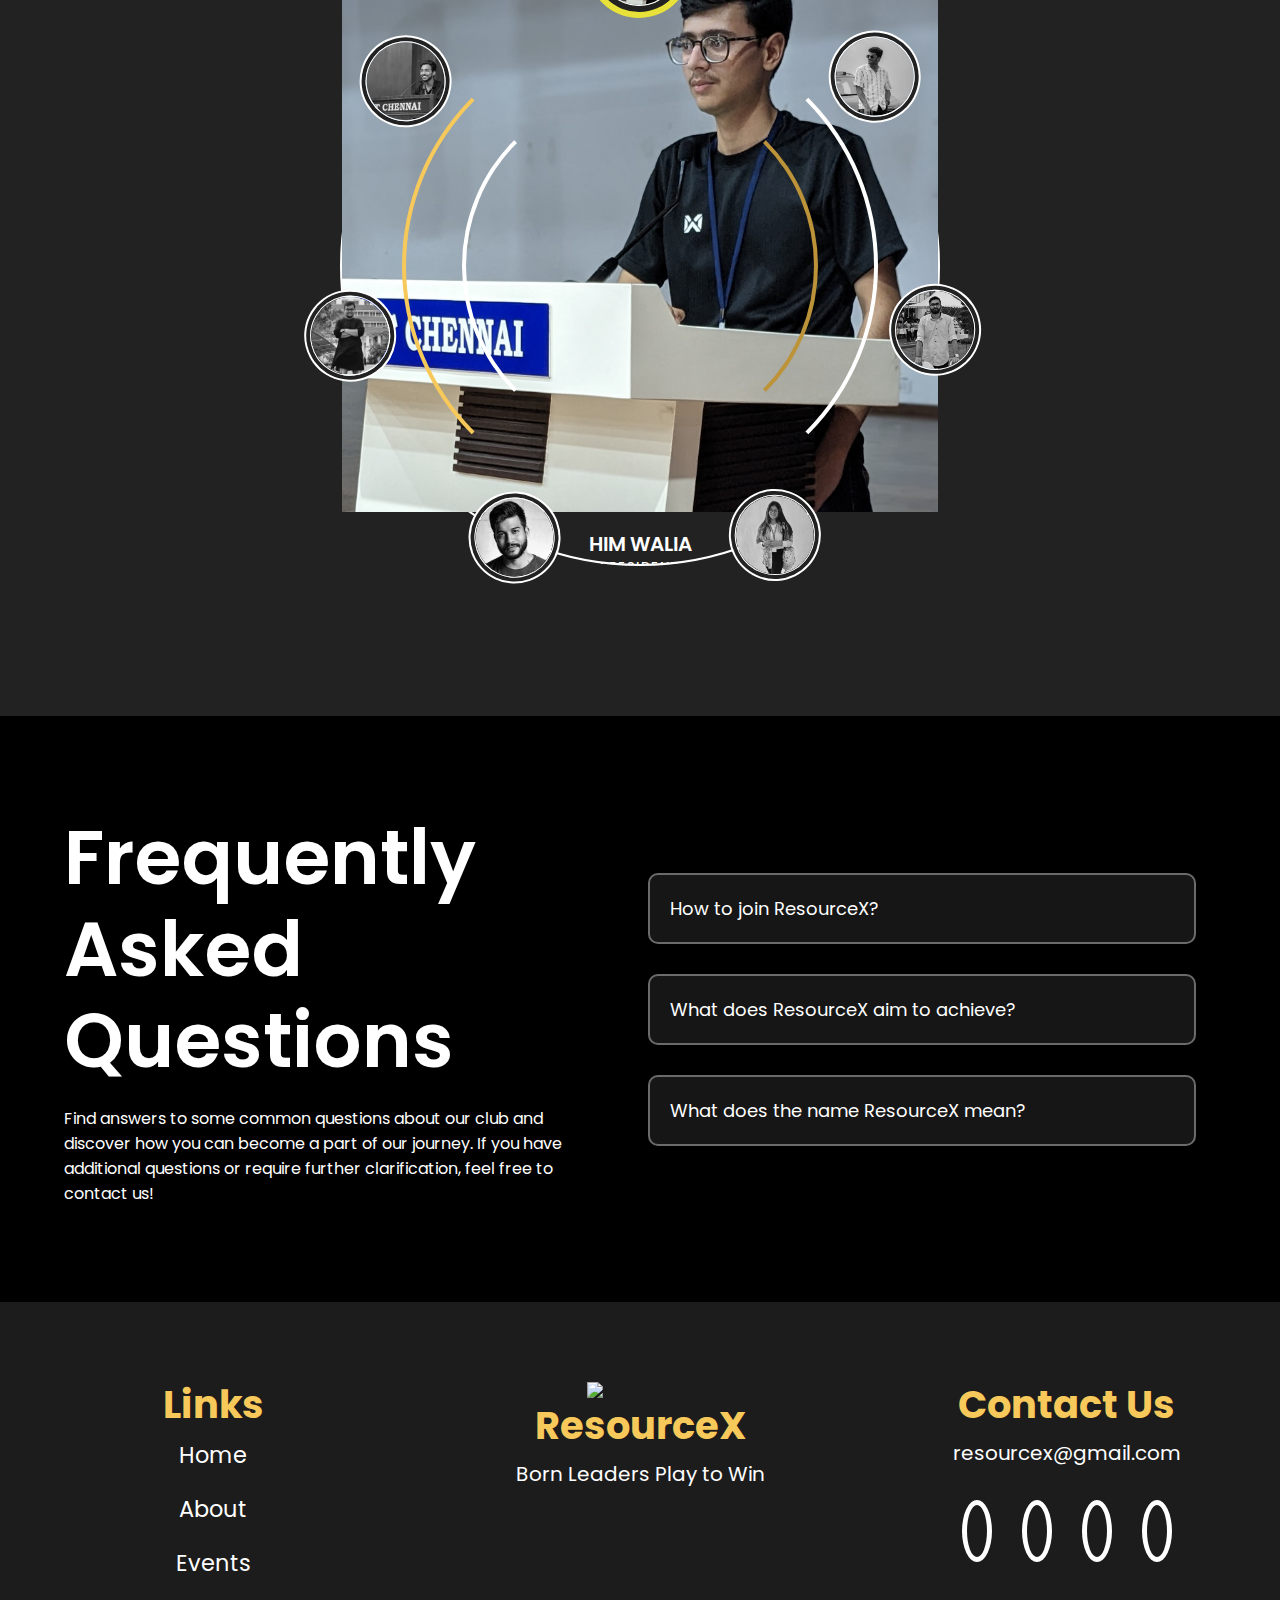
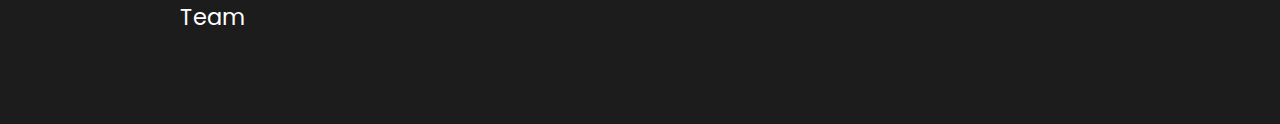
==== commit 2596b9c9: "improvements" ====
--- a/index.html
+++ b/index.html
@@ -37,7 +37,7 @@
       <nav class="navbar">
             <div class="max-width">
                   <div class="navbar-contents">
-                        <ul class="menu"> 
+                        <ul class="menu">
                               <li><a href="#home" class="menu-btn">Home</a></li>
                               <li><a href="#about" class="menu-btn">About</a></li>
                               <li><a href="#events" class="menu-btn">Events</a></li>
@@ -45,7 +45,7 @@
                         <div class="logo"><a href="#"><img src="images/ResourceX Logo.png" alt=""></a></div>
                         <ul class="menu">
 
-                              <li><a href="https://drive.google.com/file/d/1wjemnHsVL7fDQG6thHNsv6XAdAlYbtfc/view?usp=sharing" target="_blank">Growth Summit</a></li>
+                              <li><a href="./growth-summit.html">Growth Summit</a></li>
 
                               <li><a href="#team" class="menu-btn">Team</a></li>
                               <li><a href="#footer" class="menu-btn">Contact</a></li>
@@ -83,12 +83,14 @@
                         <h1>About Us</h1>
                         <h5>Who we are</h5>
                         <p>
-                              Welcome to <strong>ResourceX</strong>, a vibrant student-led organization committed to cultivating 
-                              leadership and HR development within our college community. At ResourceX, we take pride in creating an inclusive environment 
-                              that brings together a diverse audience, bridging the realms of engineering and 
-                              business school domains. Join us in the pursuit of excellence as we empower our 
+                              Welcome to <strong>ResourceX</strong>, a vibrant student-led organization committed to
+                              cultivating
+                              leadership and HR development within our college community. At ResourceX, we take pride in
+                              creating an inclusive environment
+                              that brings together a diverse audience, bridging the realms of engineering and
+                              business school domains. Join us in the pursuit of excellence as we empower our
                               members to thrive in their academic and professional journeys!
-                        </p>      
+                        </p>
                         <button><a href="#footer">Get in touch</a></button>
                   </div>
             </div>
@@ -98,53 +100,64 @@
             <div class="events-page">
                   <h2 class="event-title">Our Events</h2>
                   <div class="event-page-desc">
-                        
-                        We organize curated workshops, guest lectures and various other networking 
-                        opportunities to equip students with the skills and knowledge essential for 
-                        success in their chosen career paths. ResourceX is the driving force in shaping futures 
+
+                        We organize curated workshops, guest lectures and various other networking
+                        opportunities to equip students with the skills and knowledge essential for
+                        success in their chosen career paths. ResourceX is the driving force in shaping futures
                         and unlocking students' full potential!
                   </div>
                   <div class="event-cards">
                         <div class="event-card">
-                                    <img src="images/hr_insights/hri_cover.jpg"
-                                          alt="">
-                                    <div class="card-text">
-                                          <div class="card-text-contents">
-                                                <span class="date">6th July</span>
-                                                <h3>HR Insights</h3>
-                                                <p>
-                                                      Attendees gained valuable insights into HR decision-making during hiring, discovering the traits that make an ideal employee. The event offered deep insights into company management and the pivotal role of leadership in corporate success. Seasoned HR professionals shared their expertise, delving into key human resource management issues.
-                                                </p>
-                                          </div>
-                                    </div>
-                        </div>
-
-                        <div class="event-card">
-                              <img src="./images/TEP/TEP (1).jpeg"alt="">
+                              <img src="images/hr_insights/hri_cover.jpg" alt="">
                               <div class="card-text">
                                     <div class="card-text-contents">
+                                          <span class="date">6th July</span>
+                                          <h3>HR Insights</h3>
+                                          <p>
+                                                Attendees gained valuable insights into HR decision-making during
+                                                hiring, discovering the traits that make an ideal employee. The event
+                                                offered deep insights into company management and the pivotal role of
+                                                leadership in corporate success. Seasoned HR professionals shared their
+                                                expertise, delving into key human resource management issues.
+                                          </p>
+                                    </div>
+                              </div>
+                        </div>
+
+                        <div class="event-card">
+                              <img src="./images/TEP/TEP (1).jpeg" alt="">
+                              <div class="card-text">
+                                    <div class="card-text-contents">
 
                                           <span class="date">13th october</span>
                                           <h3>The Engineering Perspective</h3>
-                                          <p>At the Engineering Perspective event, 1st and 2nd-year students got the unique 
-                                                opportunity to engage in candid conversations with distinguished senior students.
-                                                The discussions covered everything from academics to placements and networking. This
-                                                exchange provided valuable guidance on navigating the challenges & opportunities
+                                          <p>At the Engineering Perspective event, 1st and 2nd-year students got the
+                                                unique
+                                                opportunity to engage in candid conversations with distinguished senior
+                                                students.
+                                                The discussions covered everything from academics to placements and
+                                                networking. This
+                                                exchange provided valuable guidance on navigating the challenges &
+                                                opportunities
                                                 that lie ahead in their journey</p>
                                     </div>
-                              
+
                               </div>
                         </div>
 
                         <div class="event-card">
-                              <img src="images/expo/EXP (2).jpg"
-                                    alt="">
+                              <img src="images/expo/EXP (2).jpg" alt="">
                               <div class="card-text">
                                     <div class="card-text-contents">
                                           <span class="date">11th August</span>
                                           <h3>Expo Meet-Up</h3>
                                           <p>
-                                                A Club Expo was organized during VIT Chennai's tech fest - TechnoVIT. In ResourceX's stall our enthusiastic hosts engaged visitors with insights into our club's mission, played entertaining games, and shared the essence of what we're all about. From fun quizzes to informative conversations, the Expo Meet Up was a lively showcase of our club's spirit and the enjoyment shared with all who stopped by!
+                                                A Club Expo was organized during VIT Chennai's tech fest - TechnoVIT. In
+                                                ResourceX's stall our enthusiastic hosts engaged visitors with insights
+                                                into our club's mission, played entertaining games, and shared the
+                                                essence of what we're all about. From fun quizzes to informative
+                                                conversations, the Expo Meet Up was a lively showcase of our club's
+                                                spirit and the enjoyment shared with all who stopped by!
                                           </p>
                                     </div>
                               </div>
@@ -164,7 +177,7 @@
                               <img src="./images/board/him.jpg" alt="">
                         </div>
                         <div class="imgBx" style="--i:2;" data-id="content2">
-                              <img src = "./images/board/harsha1.jpg" alt="">
+                              <img src="./images/board/harsha1.jpg" alt="">
                         </div>
                         <div class="imgBx" style="--i:3;" data-id="content5">
                               <img src="./images/board/ekagra.jpg" alt="">
@@ -181,38 +194,40 @@
                         <div class="imgBx" style="--i:7;" data-id="content7">
                               <img src="./images/board/vinay1.jpg" alt="">
                         </div>
-                        
+
                   </div>
                   <div class="teams-content">
                         <div class="contentBx active" id="content1">
                               <div class="teams-card">
-                                    <div class="imgBx">
+                                    <div class="imgBx-team">
                                           <img src="./images/board/him.jpg" alt="">
                                     </div>
                                     <div class="textBx">
                                           <h2>Him Walia<br><span>President</span></h2>
                                           <ul class="sci">
-                                                <li><a href="https://www.linkedin.com/in/him-walia-think-different/"><i class="ri-linkedin-fill" target="_blank"></i></a></li>
+                                                <li><a href="https://www.linkedin.com/in/him-walia-think-different/"><i
+                                                                  class="ri-linkedin-fill" target="_blank"></i></a></li>
                                           </ul>
                                     </div>
                               </div>
                         </div>
                         <div class="contentBx" id="content2">
                               <div class="teams-card">
-                                    <div class="imgBx">
+                                    <div class="imgBx-team">
                                           <img src="./images/board/harsha1.jpg" alt="">
                                     </div>
                                     <div class="textBx">
                                           <h2>Harsha Muppalla<br><span>Vice-President</span></h2>
                                           <ul class="sci">
-                                                <li><a href="https://www.linkedin.com/in/harsha-muppalla-b2b9b1246/"><i class="ri-linkedin-fill" target="_blank"></i></a></li>
+                                                <li><a href="https://www.linkedin.com/in/harsha-muppalla-b2b9b1246/"><i
+                                                                  class="ri-linkedin-fill" target="_blank"></i></a></li>
                                           </ul>
                                     </div>
                               </div>
                         </div>
                         <div class="contentBx" id="content3">
                               <div class="teams-card">
-                                    <div class="imgBx">
+                                    <div class="imgBx-team">
                                           <img src="./images/board/mansi.jpg" alt="">
                                     </div>
                                     <div class="textBx">
@@ -225,52 +240,56 @@
                         </div>
                         <div class="contentBx" id="content4">
                               <div class="teams-card">
-                                    <div class="imgBx">
+                                    <div class="imgBx-team">
                                           <img src="./images/board/sample-person.jpeg" alt="">
                                     </div>
                                     <div class="textBx">
                                           <h2>Sanjeedah Siraj<br><span>Joint Secretary</span></h2>
                                           <ul class="sci">
-                                                <li><a href="https://www.linkedin.com/in/sanjeedah-siraj/" target="_blank"><i class="ri-linkedin-fill"></i></a></li>
+                                                <li><a href="https://www.linkedin.com/in/sanjeedah-siraj/"
+                                                            target="_blank"><i class="ri-linkedin-fill"></i></a></li>
                                           </ul>
                                     </div>
                               </div>
                         </div>
                         <div class="contentBx" id="content5">
                               <div class="teams-card">
-                                    <div class="imgBx">
+                                    <div class="imgBx-team">
                                           <img src="./images/board/ekagra.jpg" alt="">
                                     </div>
                                     <div class="textBx">
                                           <h2>Ekagra Nigam<br><span>Treasurer</span></h2>
                                           <ul class="sci">
-                                                <li><a href="https://www.linkedin.com/in/ekagra-nigam-86a573234/"><i class="ri-linkedin-fill" target="_blank"></i></a></li>
+                                                <li><a href="https://www.linkedin.com/in/ekagra-nigam-86a573234/"><i
+                                                                  class="ri-linkedin-fill" target="_blank"></i></a></li>
                                           </ul>
                                     </div>
                               </div>
                         </div>
                         <div class="contentBx" id="content6">
                               <div class="teams-card">
-                                    <div class="imgBx">
+                                    <div class="imgBx-team">
                                           <img src="./images/board/nilabh1.jpg" alt="">
                                     </div>
                                     <div class="textBx">
                                           <h2>Nilabh Pandey<br><span>Advisory</span></h2>
                                           <ul class="sci">
-                                                <li><a href="https://www.linkedin.com/in/nilabh-pandey/"><i class="ri-linkedin-fill" target="_blank"></i></a></li>
+                                                <li><a href="https://www.linkedin.com/in/nilabh-pandey/"><i
+                                                                  class="ri-linkedin-fill" target="_blank"></i></a></li>
                                           </ul>
                                     </div>
                               </div>
                         </div>
                         <div class="contentBx" id="content7">
                               <div class="teams-card">
-                                    <div class="imgBx">
+                                    <div class="imgBx-team">
                                           <img src="./images/board/vinay1.jpg" alt="">
                                     </div>
                                     <div class="textBx">
                                           <h2>Vinay Malkar<br><span>Advisory</span></h2>
                                           <ul class="sci">
-                                                <li><a href="#"><i class="ri-linkedin-fill" target="_blank"></i></a></li>
+                                                <li><a href="#"><i class="ri-linkedin-fill" target="_blank"></i></a>
+                                                </li>
                                           </ul>
                                     </div>
                               </div>
@@ -287,7 +306,9 @@
                   <div class="faq-title">
                         <h2>Frequently Asked Questions</h2>
                         <span>
-                              Find answers to some common questions about our club and discover how you can become a part of our journey. If you have additional questions or require further clarification, feel free to contact us!
+                              Find answers to some common questions about our club and discover how you can become a
+                              part of our journey. If you have additional questions or require further clarification,
+                              feel free to contact us!
                         </span>
                   </div>
                   <div class="faq-boxes">
@@ -298,7 +319,9 @@
                                     <i class="icon ri-arrow-down-s-line ri-2x"></i>
                               </div>
                               <div class="answer">
-                                    To join the ResourceX you can apply via the official Student Welfare Committee's mail. The recruitment drive starts at the beginning of each semester of the regular academic schedule.
+                                    To join the ResourceX you can apply via the official Student Welfare Committee's
+                                    mail. The recruitment drive starts at the beginning of each semester of the regular
+                                    academic schedule.
                               </div>
                         </div>
                         <div class="faqbox">
@@ -307,7 +330,10 @@
                                     <i class="icon ri-arrow-down-s-line ri-2x"></i>
                               </div>
                               <div class="answer">
-                                    ResourceX is dedicated to elevating students' professional skills and empowering them to enhance their resumes through a range of events, seminars, and hands-on workshops. We provide opportunities to refine your professional toolkit and unlock new possibilities for your career growth.
+                                    ResourceX is dedicated to elevating students' professional skills and empowering
+                                    them to enhance their resumes through a range of events, seminars, and hands-on
+                                    workshops. We provide opportunities to refine your professional toolkit and unlock
+                                    new possibilities for your career growth.
                               </div>
                         </div>
                         <div class="faqbox">
@@ -316,7 +342,9 @@
                                     <i class="icon ri-arrow-down-s-line ri-2x"></i>
                               </div>
                               <div class="answer">
-                                    "ResourceX" stands for "Resource Exchange." We believe everyone has valuable resources to share, and our club aims to foster a community where students can learn from each other, exchange ideas, and grow together.      
+                                    "ResourceX" stands for "Resource Exchange." We believe everyone has valuable
+                                    resources to share, and our club aims to foster a community where students can learn
+                                    from each other, exchange ideas, and grow together.
                               </div>
                         </div>
                   </div>
@@ -344,12 +372,15 @@
                   <h1>Contact Us</h1>
                   <p class="email-add"><a href="mailto:resourcex@gmail.com">resourcex@gmail.com</a></p>
                   <ul class="socials">
-                        
-                        <li><a href="https://www.instagram.com/resourcex_vitcc/" target="_blank"><i class="ri-instagram-fill ri-xl"></i></a></li>
+
+                        <li><a href="https://www.instagram.com/resourcex_vitcc/" target="_blank"><i
+                                          class="ri-instagram-fill ri-xl"></i></a></li>
                         <!-- <li><a href="#"><i class="ri-map-pin-2-fill ri-xl"></i></a></li> -->
-                        <li><a href="https://www.linkedin.com/company/resourcex-vitcc/" target="_blank"><i class="ri-linkedin-fill ri-xl"></i></a></li>
+                        <li><a href="https://www.linkedin.com/company/resourcex-vitcc/" target="_blank"><i
+                                          class="ri-linkedin-fill ri-xl"></i></a></li>
                         <li><a href="#"><i class="ri-twitter-x-line ri-xl"></i></a></li>
-                        <li><a href="mailto:resourcex@gmail.com" target="_blank"><i class="ri-mail-line ri-xl"></i></a></li>
+                        <li><a href="mailto:resourcex@gmail.com" target="_blank"><i class="ri-mail-line ri-xl"></i></a>
+                        </li>
                         <!-- <li><a href="#"><i class="ri-github-fill ri-xl"></i></a></li> -->
                   </ul>
             </div>
@@ -379,18 +410,19 @@
 
             for (let i = 0; i < imgBx.length; i++) {
                   imgBx[i].addEventListener('mouseover', function () {
+                        for (let j = 0; j < contentBx.length; j++) {
+                              contentBx[j].classList.remove('active');
+                        }
                         
-                        for (let i = 0; i < contentBx.length; i++) {
-                              contentBx[i].className = 'contentBx';
+                        document.getElementById(this.dataset.id).classList.add('active');
+
+                        for (let j = 0; j < imgBx.length; j++) {
+                              imgBx[j].classList.remove('active');
                         }
-                        document.getElementById(this.dataset.id).className = 'contentBx active';
-
-                        for (let i = 0; i < contentBx.length; i++) {
-                              imgBx[i].className = 'imgBx';
-                        }
-                        this.className = 'imgBx active';
+                        this.classList.add('active');
                   });
             }
+
       </script>
 </body>
 
